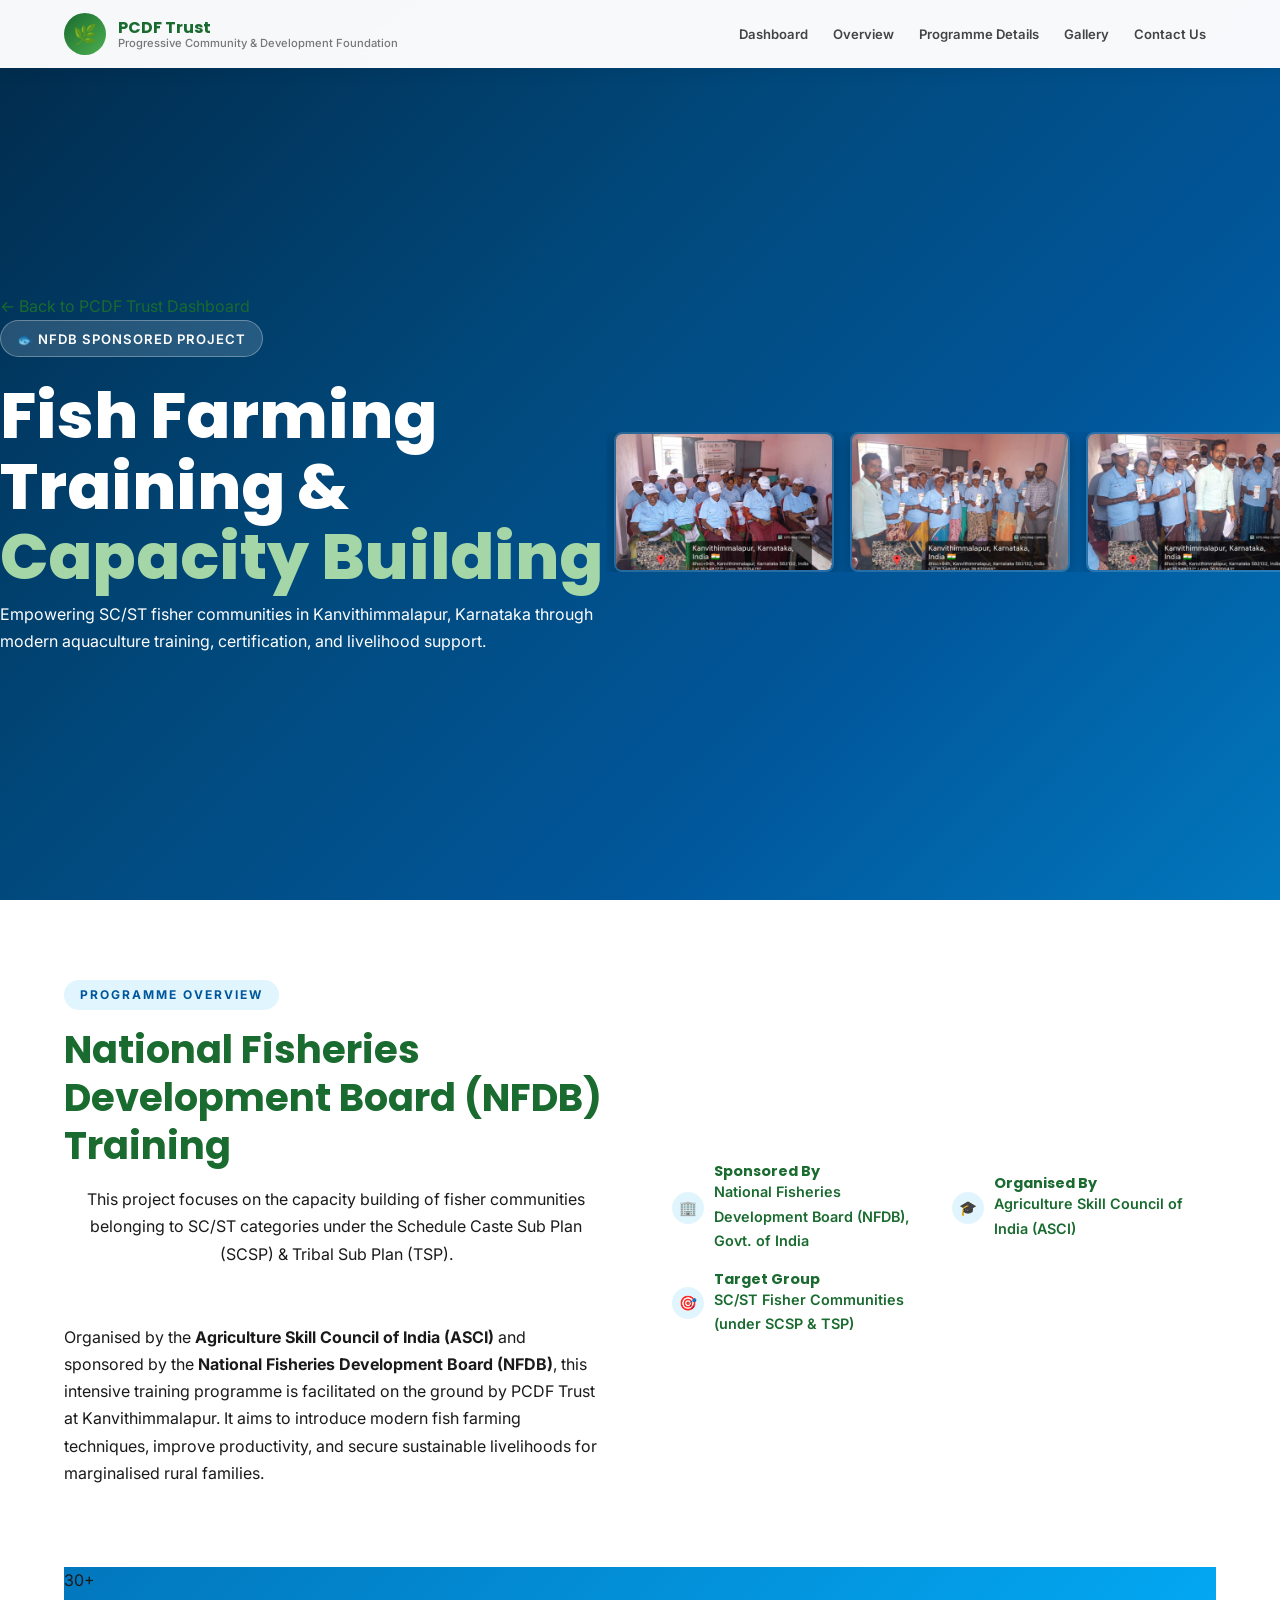
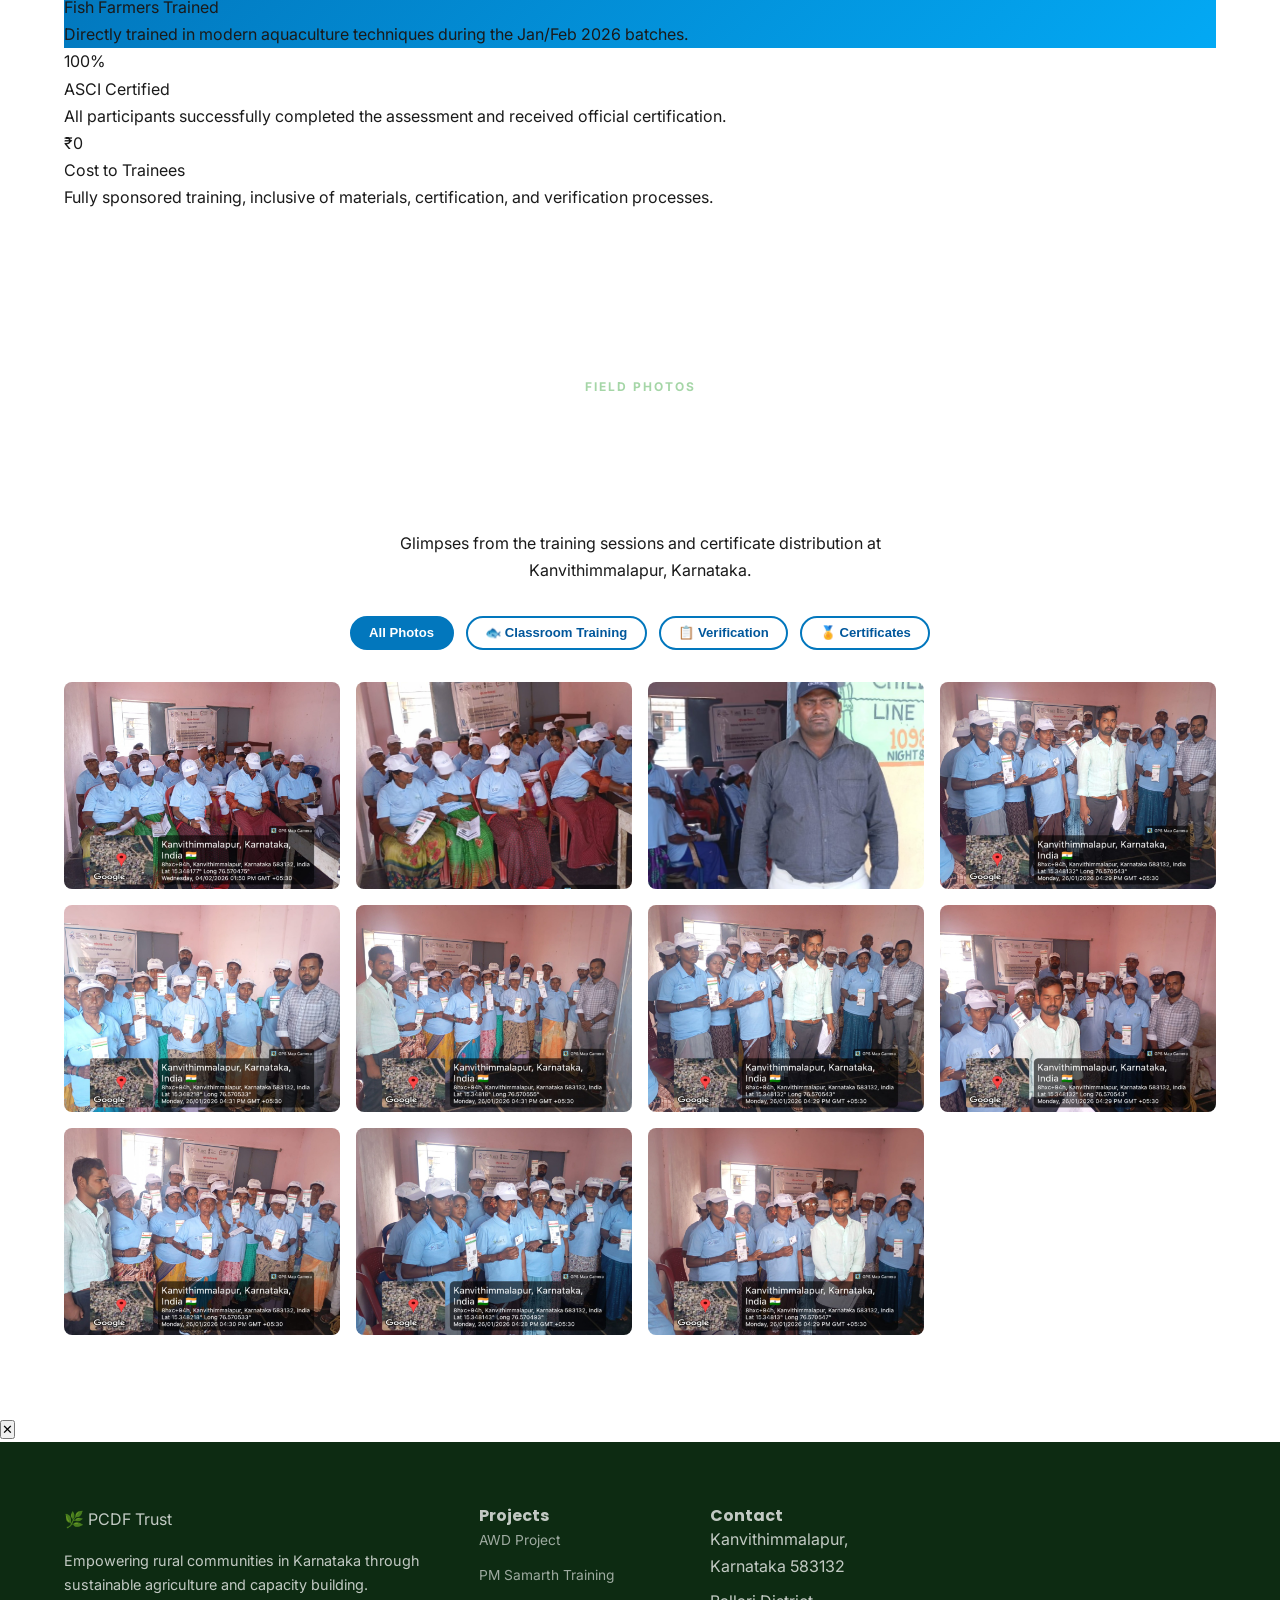
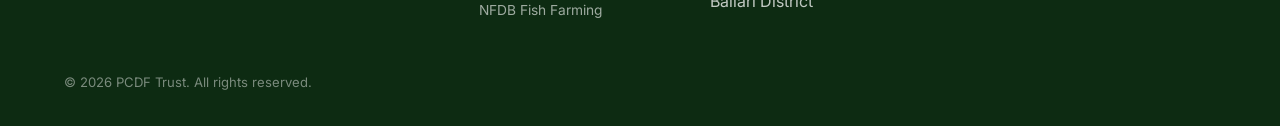
==== fish-project.html @ 887bf033 "Initial PCDF project upload" ====
﻿<!DOCTYPE html>
<html lang="en">
<head>
  <meta charset="UTF-8" />
  <meta name="viewport" content="width=device-width, initial-scale=1.0"/>
  <title>NFDB Fish Farming Training | PCDF Trust Projects</title>
  <meta name="description" content="Capacity Building Training Program for Fisher Communities under NFDB, organized by ASCI and facilitated by PCDF Trust in Kanvithimmalapur, Karnataka." />
  
  <link rel="preconnect" href="https://fonts.googleapis.com" />
  <link rel="preconnect" href="https://fonts.gstatic.com" crossorigin />
  <link href="https://fonts.googleapis.com/css2?family=Poppins:wght@600;700;800&family=Inter:wght@400;500;600&display=swap" rel="stylesheet" />
  
  <link rel="stylesheet" href="css/style.css" />
  
  <style>
    /* ── PROJECT SPECIFIC THEME (BLUE) ── */
    :root {
      --primary-color: #0277bd;
      --primary-light: #e1f5fe;
      --primary-dark: #01579b;
      --secondary-color: #03a9f4;
    }
    
    #hero {
      background: linear-gradient(135deg, #012a4a 0%, #01497c 40%, #01579b 70%, #0277bd 100%);
    }
    
    .section-tag, .obj-icon, .highlight-icon, .step-num {
      background: var(--primary-light);
      color: var(--primary-dark);
    }
    
    .btn-primary {
      background: var(--primary-color);
    }
    .btn-primary:hover {
      background: var(--primary-dark);
    }
    .btn-outline {
      border-color: var(--primary-color);
      color: var(--primary-color);
    }
    .btn-outline:hover {
      background: var(--primary-light);
    }
    
    .impact-card.highlight {
      background: linear-gradient(135deg, var(--primary-color), var(--secondary-color));
    }
    
    /* Gallery Filter */
    .gallery-filter-btn {
      padding:0.45rem 1.1rem; border:2px solid var(--primary-color); background:#fff;
      color:var(--primary-dark); border-radius:50px; font-size:0.82rem; font-weight:600;
      cursor:pointer; transition:all 0.25s;
    }
    .gallery-filter-btn.active, .gallery-filter-btn:hover {
      background:var(--primary-color); color:#fff;
    }
    .gallery-item.hidden { display:none; }
  </style>
</head>
<body>

<!-- NAVBAR -->
<nav id="navbar">
  <div class="container navbar-inner">
    <a href="index.html" class="navbar-brand">
      <div class="brand-logo">🌿</div>
      <div class="brand-text">
        <span class="brand-name">PCDF Trust</span>
        <span class="brand-sub">Progressive Community &amp; Development Foundation</span>
      </div>
    </a>
    <ul class="nav-links">
      <li><a href="index.html">Dashboard</a></li>
      <li><a href="#overview">Overview</a></li>
      <li><a href="#objectives">Programme Details</a></li>
      <li><a href="#gallery">Gallery</a></li>
      <li><a href="#contact" class="nav-btn">Contact Us</a></li>
    </ul>
    <div class="hamburger" id="hamburger"><span></span><span></span><span></span></div>
  </div>
</nav>

<div class="mobile-nav" id="mobile-nav">
  <ul>
    <li><a href="index.html">Dashboard</a></li>
    <li><a href="#overview">Overview</a></li>
    <li><a href="#objectives">Programme Details</a></li>
    <li><a href="#gallery">Gallery</a></li>
    <li><a href="#contact">Contact Us</a></li>
  </ul>
</div>

<!-- HERO -->
<section id="hero">
  <div class="container">
    <a href="index.html" class="back-link">← Back to PCDF Trust Dashboard</a>
    <div class="hero-content">
      <div class="hero-badge">🐟 NFDB SPONSORED PROJECT</div>
      <h1 class="hero-title">Fish Farming Training &amp;<br/><span>Capacity Building</span></h1>
      <p class="hero-sub">
        Empowering SC/ST fisher communities in Kanvithimmalapur, Karnataka through modern aquaculture training, certification, and livelihood support.
      </p>
    </div>
  </div>

  <div class="scrolling-gallery">
    <div class="scrolling-gallery-track">
      <img src="assets/fish-gallery/fish_training_01.jpg" alt="Training Session">
      <img src="assets/fish-gallery/fish_certificate_01.jpg" alt="Certificate Distribution">
      <img src="assets/fish-gallery/fish_aadhar_01.jpg" alt="Aadhar Verification">
      <img src="assets/fish-gallery/fish_training_02.jpg" alt="Classroom Training">
      <img src="assets/fish-gallery/fish_certificate_03.jpg" alt="Certificate Ceremony">
      <img src="assets/fish-gallery/fish_coordinator.jpg" alt="Project Coordinator">
      <!-- Duplicate for infinite loop -->
      <img src="assets/fish-gallery/fish_training_01.jpg" alt="Training Session">
      <img src="assets/fish-gallery/fish_certificate_01.jpg" alt="Certificate Distribution">
      <img src="assets/fish-gallery/fish_aadhar_01.jpg" alt="Aadhar Verification">
      <img src="assets/fish-gallery/fish_training_02.jpg" alt="Classroom Training">
      <img src="assets/fish-gallery/fish_certificate_03.jpg" alt="Certificate Ceremony">
      <img src="assets/fish-gallery/fish_coordinator.jpg" alt="Project Coordinator">
    </div>
  </div>
</section>

<!-- OVERVIEW -->
<section id="overview">
  <div class="container">
    <div class="overview-grid">
      <div>
        <span class="section-tag">Programme Overview</span>
        <h2 class="section-heading">National Fisheries Development Board (NFDB) Training</h2>
        <p class="section-intro">
          This project focuses on the capacity building of fisher communities belonging to SC/ST categories under the Schedule Caste Sub Plan (SCSP) &amp; Tribal Sub Plan (TSP). 
        </p>
        <p>
          Organised by the <strong>Agriculture Skill Council of India (ASCI)</strong> and sponsored by the <strong>National Fisheries Development Board (NFDB)</strong>, this intensive training programme is facilitated on the ground by PCDF Trust at Kanvithimmalapur. It aims to introduce modern fish farming techniques, improve productivity, and secure sustainable livelihoods for marginalised rural families.
        </p>
      </div>
      <div class="overview-highlights">
        <div class="highlight-item">
          <div class="highlight-icon">🏢</div>
          <div>
            <h4>Sponsored By</h4>
            <p>National Fisheries Development Board (NFDB), Govt. of India</p>
          </div>
        </div>
        <div class="highlight-item">
          <div class="highlight-icon">🎓</div>
          <div>
            <h4>Organised By</h4>
            <p>Agriculture Skill Council of India (ASCI)</p>
          </div>
        </div>
        <div class="highlight-item">
          <div class="highlight-icon">🎯</div>
          <div>
            <h4>Target Group</h4>
            <p>SC/ST Fisher Communities (under SCSP &amp; TSP)</p>
          </div>
        </div>
      </div>
    </div>
  </div>
</section>

<!-- IMPACT STATS -->
<section style="padding:0 0 5rem;">
  <div class="container">
    <div class="impact-grid">
      <div class="impact-card highlight">
        <div class="impact-card-num">30+</div>
        <div class="impact-card-label">Fish Farmers Trained</div>
        <p>Directly trained in modern aquaculture techniques during the Jan/Feb 2026 batches.</p>
      </div>
      <div class="impact-card">
        <div class="impact-card-num">100%</div>
        <div class="impact-card-label">ASCI Certified</div>
        <p>All participants successfully completed the assessment and received official certification.</p>
      </div>
      <div class="impact-card">
        <div class="impact-card-num">₹0</div>
        <div class="impact-card-label">Cost to Trainees</div>
        <p>Fully sponsored training, inclusive of materials, certification, and verification processes.</p>
      </div>
    </div>
  </div>
</section>

<!-- GALLERY -->
<section id="gallery" style="background:var(--gray-light); padding:5rem 0;">
  <div class="container">
    <div class="section-intro" style="text-align:center; max-width:600px; margin:0 auto 2rem;">
      <span class="section-tag">Field Photos</span>
      <h2 class="section-heading">Training &amp; Certification Gallery</h2>
      <p>Glimpses from the training sessions and certificate distribution at Kanvithimmalapur, Karnataka.</p>
    </div>

    <!-- Filter Tabs -->
    <div style="display:flex;gap:0.75rem;flex-wrap:wrap;justify-content:center;margin-bottom:2rem;">
      <button class="gallery-filter-btn active" onclick="filterGallery('all',this)">All Photos</button>
      <button class="gallery-filter-btn" onclick="filterGallery('training',this)">🐟 Classroom Training</button>
      <button class="gallery-filter-btn" onclick="filterGallery('verification',this)">📋 Verification</button>
      <button class="gallery-filter-btn" onclick="filterGallery('certificate',this)">🏅 Certificates</button>
    </div>

    <div class="gallery-grid" id="main-gallery">
      <!-- Training -->
      <div class="gallery-item" data-cat="training" onclick="openLightbox('assets/fish-gallery/fish_training_01.jpg','Classroom training session — Kanvithimmalapur, Feb 2026')">
        <img src="assets/fish-gallery/fish_training_01.jpg" alt="Training batch session" loading="lazy" />
        <div class="gallery-caption">Capacity Building Session — Feb 2026</div>
      </div>
      <div class="gallery-item" data-cat="training" onclick="openLightbox('assets/fish-gallery/fish_training_02.jpg','Batch training session — Kanvithimmalapur, Feb 2026')">
        <img src="assets/fish-gallery/fish_training_02.jpg" alt="Training batch session" loading="lazy" />
        <div class="gallery-caption">Classroom Training — Feb 2026</div>
      </div>
      <div class="gallery-item" data-cat="training" onclick="openLightbox('assets/fish-gallery/fish_coordinator.jpg','Project Coordinator at Kanvithimmalapur centre')">
        <img src="assets/fish-gallery/fish_coordinator.jpg" alt="Project Coordinator" loading="lazy" />
        <div class="gallery-caption">Project Coordination on Ground</div>
      </div>

      <!-- Verification -->
      <div class="gallery-item" data-cat="verification" onclick="openLightbox('assets/fish-gallery/fish_aadhar_01.jpg','Aadhar and Document Verification — Jan 2026')">
        <img src="assets/fish-gallery/fish_aadhar_01.jpg" alt="Aadhar Verification" loading="lazy" />
        <div class="gallery-caption">Document Verification — Jan 2026</div>
      </div>
      <div class="gallery-item" data-cat="verification" onclick="openLightbox('assets/fish-gallery/fish_aadhar_02.jpg','Trainee Documentation Process — Jan 2026')">
        <img src="assets/fish-gallery/fish_aadhar_02.jpg" alt="Documentation Process" loading="lazy" />
        <div class="gallery-caption">Trainee Documentation &amp; ID Verification</div>
      </div>

      <!-- Certificates -->
      <div class="gallery-item" data-cat="certificate" onclick="openLightbox('assets/fish-gallery/fish_certificate_01.jpg','ASCI Certificate Distribution — Jan 2026')">
        <img src="assets/fish-gallery/fish_certificate_01.jpg" alt="Certificate Distribution" loading="lazy" />
        <div class="gallery-caption">Certificate Distribution — Jan 2026</div>
      </div>
      <div class="gallery-item" data-cat="certificate" onclick="openLightbox('assets/fish-gallery/fish_certificate_02.jpg','ASCI Certificate Distribution — Jan 2026')">
        <img src="assets/fish-gallery/fish_certificate_02.jpg" alt="Certificate Distribution" loading="lazy" />
        <div class="gallery-caption">Proud Certified Trainees</div>
      </div>
      <div class="gallery-item" data-cat="certificate" onclick="openLightbox('assets/fish-gallery/fish_certificate_03.jpg','ASCI Certificate Distribution — Jan 2026')">
        <img src="assets/fish-gallery/fish_certificate_03.jpg" alt="Certificate Distribution" loading="lazy" />
        <div class="gallery-caption">Group Certificate Photo</div>
      </div>
      <div class="gallery-item" data-cat="certificate" onclick="openLightbox('assets/fish-gallery/fish_certificate_04.jpg','ASCI Certificate Distribution — Jan 2026')">
        <img src="assets/fish-gallery/fish_certificate_04.jpg" alt="Certificate Distribution" loading="lazy" />
        <div class="gallery-caption">ASCI Certified Batch</div>
      </div>
      <div class="gallery-item" data-cat="certificate" onclick="openLightbox('assets/fish-gallery/fish_certificate_05.jpg','ASCI Certificate Distribution — Jan 2026')">
        <img src="assets/fish-gallery/fish_certificate_05.jpg" alt="Certificate Distribution" loading="lazy" />
        <div class="gallery-caption">Successful Completion — Jan 2026</div>
      </div>
      <div class="gallery-item" data-cat="certificate" onclick="openLightbox('assets/fish-gallery/fish_certificate_06.jpg','ASCI Certificate Distribution — Jan 2026')">
        <img src="assets/fish-gallery/fish_certificate_06.jpg" alt="Certificate Distribution" loading="lazy" />
        <div class="gallery-caption">Women Fish Farmers Certified</div>
      </div>
    </div>
  </div>
</section>

<!-- LIGHTBOX -->
<div id="lightbox" role="dialog" aria-modal="true" aria-label="Image lightbox">
  <button id="lightbox-close" onclick="closeLightbox()" aria-label="Close lightbox">&#x2715;</button>
  <img id="lightbox-img" src="" alt="" />
  <p id="lightbox-caption"></p>
</div>

<!-- FOOTER -->
<footer>
  <div class="container">
    <div class="footer-grid">
      <div>
        <div class="footer-brand">🌿 PCDF Trust</div>
        <p style="color:var(--gray-text); font-size:0.9rem; margin-top:1rem;">
          Empowering rural communities in Karnataka through sustainable agriculture and capacity building.
        </p>
      </div>
      <div>
        <h4>Projects</h4>
        <ul class="footer-links">
          <li><a href="awd-project.html">AWD Project</a></li>
          <li><a href="samarth-project.html">PM Samarth Training</a></li>
          <li><a href="fish-project.html">NFDB Fish Farming</a></li>
        </ul>
      </div>
      <div>
        <h4>Contact</h4>
        <ul class="footer-links">
          <li>Kanvithimmalapur, Karnataka 583132</li>
          <li>Ballari District</li>
        </ul>
      </div>
    </div>
    <div class="footer-bottom">
      <p>&copy; 2026 PCDF Trust. All rights reserved.</p>
    </div>
  </div>
</footer>

<button id="back-to-top" title="Back to top">↑</button>

<script src="js/main.js"></script>
<script>
  /* Lightbox Logic */
  const lightbox = document.getElementById('lightbox');
  const lightboxImg = document.getElementById('lightbox-img');
  const lightboxCaption = document.getElementById('lightbox-caption');

  function openLightbox(src, caption) {
    lightboxImg.src = src;
    lightboxCaption.textContent = caption;
    lightbox.classList.add('open');
    document.body.style.overflow = 'hidden';
  }

  function closeLightbox() {
    lightbox.classList.remove('open');
    setTimeout(() => {
      lightboxImg.src = '';
      lightboxCaption.textContent = '';
    }, 300);
    document.body.style.overflow = '';
  }

  lightbox.addEventListener('click', (e) => {
    if (e.target === lightbox) {
      closeLightbox();
    }
  });

  document.addEventListener('keydown', (e) => {
    if (e.key === 'Escape' && lightbox.classList.contains('open')) {
      closeLightbox();
    }
  });

  /* Gallery Filter */
  function filterGallery(cat, btn) {
    document.querySelectorAll('.gallery-filter-btn').forEach(b => b.classList.remove('active'));
    btn.classList.add('active');
    document.querySelectorAll('#main-gallery .gallery-item').forEach(item => {
      if (cat === 'all' || item.dataset.cat === cat) {
        item.classList.remove('hidden');
      } else {
        item.classList.add('hidden');
      }
    });
  }
</script>
</body>
</html>
---- css/style.css ----
﻿/* ===================================
   AWD PROJECT — PCDF Trust
   Stylesheet
   =================================== */

/* ---------- VARIABLES ---------- */
:root {
  --green-dark:   #1a6b2f;
  --green-mid:    #2e7d32;
  --green-light:  #4caf50;
  --green-pale:   #e8f5e9;
  --blue-dark:    #01579b;
  --blue-mid:     #0288d1;
  --blue-light:   #e1f5fe;
  --amber:        #f9a825;
  --amber-pale:   #fff8e1;
  --brown:        #5d4037;
  --white:        #ffffff;
  --off-white:    #f9fafb;
  --text-dark:    #1a1a1a;
  --text-mid:     #444444;
  --text-light:   #777777;
  --card-shadow:  0 4px 20px rgba(0,0,0,0.08);
  --card-hover:   0 8px 32px rgba(0,0,0,0.14);
  --radius:       12px;
  --radius-sm:    8px;
  --transition:   all 0.3s ease;
}

/* ---------- RESET & BASE ---------- */
*, *::before, *::after { box-sizing: border-box; margin: 0; padding: 0; }

html {
  scroll-behavior: smooth;
  font-size: 16px;
}

body {
  font-family: 'Inter', 'Segoe UI', sans-serif;
  color: var(--text-dark);
  background: var(--white);
  line-height: 1.7;
  overflow-x: hidden;
}

h1, h2, h3, h4, h5 {
  font-family: 'Poppins', 'Segoe UI', sans-serif;
  line-height: 1.25;
}

img { max-width: 100%; display: block; }

a { color: var(--green-dark); text-decoration: none; transition: var(--transition); }
a:hover { color: var(--blue-mid); }

/* ---------- UTILITIES ---------- */
.container {
  width: 90%;
  max-width: 1200px;
  margin: 0 auto;
}

.section-tag {
  display: inline-block;
  background: var(--green-pale);
  color: var(--green-dark);
  font-size: 0.75rem;
  font-weight: 700;
  letter-spacing: 2px;
  text-transform: uppercase;
  padding: 0.3rem 1rem;
  border-radius: 50px;
  margin-bottom: 1rem;
}

.section-heading {
  font-size: clamp(1.6rem, 4vw, 2.4rem);
  color: var(--green-dark);
  margin-bottom: 1rem;
}

.section-subheading {
  color: var(--text-mid);
  font-size: 1.05rem;
  max-width: 700px;
}

.section-intro {
  text-align: center;
  margin-bottom: 3.5rem;
}

.section-intro .section-subheading {
  margin: 0 auto;
}

section {
  padding: 5rem 0;
}

.btn {
  display: inline-flex;
  align-items: center;
  gap: 0.5rem;
  padding: 0.85rem 2rem;
  border-radius: 50px;
  font-weight: 600;
  font-size: 0.95rem;
  cursor: pointer;
  border: none;
  transition: var(--transition);
}

.btn-primary {
  background: var(--green-dark);
  color: var(--white);
  box-shadow: 0 4px 15px rgba(26,107,47,0.35);
}
.btn-primary:hover {
  background: var(--green-light);
  color: var(--white);
  transform: translateY(-2px);
  box-shadow: 0 8px 25px rgba(76,175,80,0.4);
}

.btn-outline {
  background: transparent;
  color: var(--white);
  border: 2px solid rgba(255,255,255,0.7);
}
.btn-outline:hover {
  background: rgba(255,255,255,0.15);
  border-color: var(--white);
  color: var(--white);
}

.btn-blue {
  background: var(--blue-mid);
  color: var(--white);
  box-shadow: 0 4px 15px rgba(2,136,209,0.35);
}
.btn-blue:hover {
  background: var(--blue-dark);
  color: var(--white);
  transform: translateY(-2px);
}

/* ---------- NAVBAR ---------- */
#navbar {
  position: fixed;
  top: 0;
  left: 0;
  width: 100%;
  z-index: 1000;
  background: rgba(255,255,255,0.97);
  backdrop-filter: blur(10px);
  box-shadow: 0 2px 16px rgba(0,0,0,0.08);
  transition: var(--transition);
}

.navbar-inner {
  display: flex;
  align-items: center;
  justify-content: space-between;
  height: 68px;
}

.navbar-brand {
  display: flex;
  align-items: center;
  gap: 0.75rem;
}

.brand-logo {
  width: 42px;
  height: 42px;
  background: linear-gradient(135deg, var(--green-dark), var(--green-light));
  border-radius: 50%;
  display: flex;
  align-items: center;
  justify-content: center;
  font-size: 1.2rem;
}

.brand-text {
  display: flex;
  flex-direction: column;
  line-height: 1.1;
}

.brand-name {
  font-family: 'Poppins', sans-serif;
  font-weight: 700;
  font-size: 1rem;
  color: var(--green-dark);
}

.brand-sub {
  font-size: 0.7rem;
  color: var(--text-light);
  font-weight: 500;
}

.nav-links {
  display: flex;
  list-style: none;
  gap: 0.25rem;
}

.nav-links a {
  font-size: 0.82rem;
  font-weight: 600;
  color: var(--text-mid);
  padding: 0.4rem 0.65rem;
  border-radius: 6px;
}

.nav-links a:hover,
.nav-links a.active {
  color: var(--green-dark);
  background: var(--green-pale);
}

.hamburger {
  display: none;
  flex-direction: column;
  gap: 5px;
  cursor: pointer;
  padding: 0.5rem;
}
.hamburger span {
  display: block;
  width: 24px;
  height: 2px;
  background: var(--text-dark);
  border-radius: 2px;
  transition: var(--transition);
}

/* ---------- HERO ---------- */
#hero {
  min-height: 100vh;
  background:
    linear-gradient(160deg, rgba(10,60,20,0.82) 0%, rgba(1,87,155,0.6) 100%),
    url('https://images.unsplash.com/photo-1500382017468-9049fed747ef?w=1600&q=80') center/cover no-repeat;
  display: flex;
  align-items: center;
  padding: 8rem 0 5rem;
  position: relative;
  overflow: hidden;
}

.hero-overlay-pattern {
  position: absolute;
  inset: 0;
  background-image: radial-gradient(circle, rgba(255,255,255,0.04) 1px, transparent 1px);
  background-size: 40px 40px;
  pointer-events: none;
}

.hero-content {
  max-width: 760px;
  color: var(--white);
}

.hero-badge {
  display: inline-flex;
  align-items: center;
  gap: 0.5rem;
  background: rgba(255,255,255,0.15);
  border: 1px solid rgba(255,255,255,0.3);
  padding: 0.4rem 1rem;
  border-radius: 50px;
  font-size: 0.82rem;
  font-weight: 600;
  letter-spacing: 1px;
  margin-bottom: 1.5rem;
  backdrop-filter: blur(4px);
}

.hero-title {
  font-size: clamp(2.2rem, 6vw, 4rem);
  font-weight: 800;
  line-height: 1.1;
  margin-bottom: 0.5rem;
  color: var(--white);
}

.hero-title span {
  color: #a5d6a7;
}

.hero-tagline {
  font-size: clamp(1rem, 2.5vw, 1.3rem);
  font-weight: 400;
  color: rgba(255,255,255,0.88);
  margin-bottom: 1rem;
  font-style: italic;
}

.hero-desc {
  font-size: 1rem;
  color: rgba(255,255,255,0.78);
  margin-bottom: 2.5rem;
  max-width: 560px;
}

.hero-buttons {
  display: flex;
  flex-wrap: wrap;
  gap: 1rem;
}

.hero-stats {
  display: flex;
  flex-wrap: wrap;
  gap: 2rem;
  margin-top: 3.5rem;
  padding-top: 2.5rem;
  border-top: 1px solid rgba(255,255,255,0.2);
}

.hero-stat-item {
  text-align: center;
}

.hero-stat-num {
  font-family: 'Poppins', sans-serif;
  font-size: 2rem;
  font-weight: 800;
  color: #a5d6a7;
  display: block;
}

.hero-stat-label {
  font-size: 0.8rem;
  color: rgba(255,255,255,0.7);
  font-weight: 500;
}

/* Scroll indicator */
.scroll-indicator {
  position: absolute;
  bottom: 2rem;
  left: 50%;
  transform: translateX(-50%);
  display: flex;
  flex-direction: column;
  align-items: center;
  gap: 0.5rem;
  color: rgba(255,255,255,0.6);
  font-size: 0.75rem;
  animation: bounce 2s infinite;
}

.scroll-indicator svg { opacity: 0.7; }

@keyframes bounce {
  0%, 100% { transform: translateX(-50%) translateY(0); }
  50%       { transform: translateX(-50%) translateY(8px); }
}

/* ---------- SCROLLING GALLERY DEMO ---------- */
.scrolling-gallery {
  width: 100%;
  overflow: hidden;
  margin-top: 3.5rem;
  position: relative;
  z-index: 10;
}

.scrolling-gallery-track {
  display: flex;
  width: max-content;
  animation: scrollGallery 30s linear infinite;
}

.scrolling-gallery-track:hover {
  animation-play-state: paused;
}

.scrolling-gallery-track img {
  height: 140px;
  width: 220px;
  border-radius: 8px;
  margin: 0 0.5rem;
  object-fit: cover;
  border: 2px solid rgba(255,255,255,0.15);
  box-shadow: 0 4px 15px rgba(0,0,0,0.3);
  transition: transform 0.3s;
}

.scrolling-gallery-track img:hover {
  transform: scale(1.05);
}

@keyframes scrollGallery {
  0% { transform: translateX(0); }
  100% { transform: translateX(-50%); }
}

@media (max-width: 768px) {
  .scrolling-gallery-track img {
    height: 100px;
    width: 150px;
  }
}

/* ---------- OVERVIEW ---------- */
#overview {
  background: var(--white);
}

.overview-grid {
  display: grid;
  grid-template-columns: 1fr 1fr;
  gap: 4rem;
  align-items: center;
}

.overview-image {
  position: relative;
}

.overview-img-main {
  width: 100%;
  height: 420px;
  object-fit: cover;
  border-radius: var(--radius);
  box-shadow: var(--card-shadow);
}

.overview-img-badge {
  position: absolute;
  bottom: -1.5rem;
  right: -1.5rem;
  background: var(--amber);
  color: var(--text-dark);
  padding: 1rem 1.5rem;
  border-radius: var(--radius);
  font-weight: 700;
  font-size: 0.85rem;
  box-shadow: var(--card-shadow);
  line-height: 1.4;
  text-align: center;
}

.overview-img-badge span {
  display: block;
  font-size: 1.5rem;
  font-weight: 800;
}

.overview-text .section-tag { margin-bottom: 0.75rem; }

.overview-text p {
  color: var(--text-mid);
  margin-bottom: 1.2rem;
}

.overview-highlights {
  display: grid;
  grid-template-columns: 1fr 1fr;
  gap: 1rem;
  margin-top: 2rem;
}

.highlight-item {
  display: flex;
  align-items: center;
  gap: 0.6rem;
  font-size: 0.9rem;
  font-weight: 600;
  color: var(--green-dark);
}

.highlight-icon {
  width: 32px;
  height: 32px;
  background: var(--green-pale);
  border-radius: 50%;
  display: flex;
  align-items: center;
  justify-content: center;
  font-size: 0.9rem;
  flex-shrink: 0;
}

/* ---------- OBJECTIVES ---------- */
#objectives {
  background: var(--green-pale);
}

.objectives-grid {
  display: grid;
  grid-template-columns: repeat(auto-fill, minmax(300px, 1fr));
  gap: 1.5rem;
}

.obj-card {
  background: var(--white);
  border-radius: var(--radius);
  padding: 2rem;
  box-shadow: var(--card-shadow);
  transition: var(--transition);
  border-left: 4px solid var(--green-light);
  display: flex;
  gap: 1.25rem;
  align-items: flex-start;
}

.obj-card:hover {
  transform: translateY(-4px);
  box-shadow: var(--card-hover);
  border-left-color: var(--green-dark);
}

.obj-icon {
  width: 48px;
  height: 48px;
  border-radius: var(--radius-sm);
  background: var(--green-pale);
  display: flex;
  align-items: center;
  justify-content: center;
  font-size: 1.4rem;
  flex-shrink: 0;
}

.obj-body h3 {
  font-size: 1rem;
  color: var(--green-dark);
  margin-bottom: 0.4rem;
}

.obj-body p {
  font-size: 0.88rem;
  color: var(--text-light);
  line-height: 1.6;
}

/* ---------- HOW AWD WORKS ---------- */
#how-awd {
  background: var(--white);
}

.how-awd-intro {
  text-align: center;
  margin-bottom: 4rem;
}

.steps-container {
  position: relative;
  display: grid;
  grid-template-columns: repeat(auto-fill, minmax(220px, 1fr));
  gap: 2rem;
}

.step-card {
  text-align: center;
  padding: 2rem 1.5rem;
  border-radius: var(--radius);
  background: var(--off-white);
  border: 2px solid transparent;
  transition: var(--transition);
  position: relative;
}

.step-card:hover {
  border-color: var(--blue-mid);
  background: var(--blue-light);
  transform: translateY(-4px);
  box-shadow: var(--card-hover);
}

.step-number {
  position: absolute;
  top: -14px;
  left: 50%;
  transform: translateX(-50%);
  background: var(--blue-mid);
  color: var(--white);
  width: 28px;
  height: 28px;
  border-radius: 50%;
  font-size: 0.78rem;
  font-weight: 700;
  display: flex;
  align-items: center;
  justify-content: center;
}

.step-icon {
  font-size: 2.5rem;
  margin-bottom: 1rem;
}

.step-card h3 {
  font-size: 1rem;
  color: var(--blue-dark);
  margin-bottom: 0.6rem;
}

.step-card p {
  font-size: 0.86rem;
  color: var(--text-mid);
}

.awd-science {
  margin-top: 4rem;
  background: linear-gradient(135deg, var(--green-dark), var(--blue-dark));
  border-radius: var(--radius);
  padding: 3rem;
  color: var(--white);
  display: grid;
  grid-template-columns: 1fr 1fr;
  gap: 2rem;
  align-items: center;
}

.awd-science h3 {
  font-size: 1.6rem;
  margin-bottom: 1rem;
  color: #a5d6a7;
}

.awd-science p {
  color: rgba(255,255,255,0.85);
  margin-bottom: 1rem;
}

.science-stats {
  display: grid;
  grid-template-columns: 1fr 1fr;
  gap: 1.5rem;
}

.science-stat {
  background: rgba(255,255,255,0.1);
  border-radius: var(--radius-sm);
  padding: 1.25rem;
  text-align: center;
  border: 1px solid rgba(255,255,255,0.15);
}

.science-stat strong {
  display: block;
  font-size: 1.8rem;
  font-weight: 800;
  color: #80cbc4;
}

.science-stat span {
  font-size: 0.82rem;
  color: rgba(255,255,255,0.75);
}

/* ---------- FIELD ACTIVITIES ---------- */
#field-activities {
  background: var(--off-white);
}

.activities-grid {
  display: grid;
  grid-template-columns: repeat(auto-fill, minmax(250px, 1fr));
  gap: 1.5rem;
}

.activity-card {
  background: var(--white);
  border-radius: var(--radius);
  overflow: hidden;
  box-shadow: var(--card-shadow);
  transition: var(--transition);
}

.activity-card:hover {
  transform: translateY(-5px);
  box-shadow: var(--card-hover);
}

.activity-img {
  height: 180px;
  object-fit: cover;
  width: 100%;
}

.activity-img-placeholder {
  height: 180px;
  display: flex;
  align-items: center;
  justify-content: center;
  font-size: 3rem;
  color: var(--white);
}

.activity-body {
  padding: 1.5rem;
}

.activity-body h3 {
  font-size: 1.05rem;
  color: var(--green-dark);
  margin-bottom: 0.5rem;
}

.activity-body p {
  font-size: 0.88rem;
  color: var(--text-mid);
  line-height: 1.6;
}

.activity-tag {
  display: inline-block;
  margin-top: 0.75rem;
  background: var(--green-pale);
  color: var(--green-dark);
  font-size: 0.72rem;
  font-weight: 700;
  padding: 0.2rem 0.6rem;
  border-radius: 50px;
}

/* ---------- FARMERS ---------- */
#farmers {
  background: var(--white);
}

.farmers-grid {
  display: grid;
  grid-template-columns: repeat(auto-fill, minmax(280px, 1fr));
  gap: 1.5rem;
}

.farmer-card {
  background: var(--white);
  border-radius: var(--radius);
  box-shadow: var(--card-shadow);
  overflow: hidden;
  transition: var(--transition);
  border: 1px solid #e8f5e9;
}

.farmer-card:hover {
  transform: translateY(-4px);
  box-shadow: var(--card-hover);
  border-color: var(--green-light);
}

.farmer-card-header {
  background: linear-gradient(135deg, var(--green-dark), var(--green-light));
  padding: 2rem;
  text-align: center;
  color: var(--white);
}

.farmer-avatar {
  width: 80px;
  height: 80px;
  border-radius: 50%;
  margin: 0 auto 1rem;
  border: 3px solid rgba(255,255,255,0.5);
  background: rgba(255,255,255,0.15);
  display: flex;
  align-items: center;
  justify-content: center;
  font-size: 2rem;
  overflow: hidden;
}

.farmer-avatar img {
  width: 100%;
  height: 100%;
  object-fit: cover;
}

.farmer-name {
  font-size: 1.05rem;
  font-weight: 700;
  margin-bottom: 0.2rem;
}

.farmer-village {
  font-size: 0.82rem;
  opacity: 0.85;
  display: flex;
  align-items: center;
  justify-content: center;
  gap: 0.25rem;
}

.farmer-card-body {
  padding: 1.5rem;
}

.farmer-info {
  display: grid;
  grid-template-columns: 1fr 1fr;
  gap: 0.75rem;
  margin-bottom: 1rem;
}

.farmer-info-item {
  text-align: center;
}

.farmer-info-item strong {
  display: block;
  font-size: 1.1rem;
  color: var(--green-dark);
}

.farmer-info-item span {
  font-size: 0.75rem;
  color: var(--text-light);
}

.farmer-quote {
  font-size: 0.88rem;
  font-style: italic;
  color: var(--text-mid);
  border-left: 3px solid var(--green-light);
  padding-left: 0.75rem;
  line-height: 1.6;
}

/* ---------- LOCATIONS ---------- */
#locations {
  background: var(--green-pale);
}

.locations-layout {
  display: grid;
  grid-template-columns: 1fr 1.2fr;
  gap: 3rem;
  align-items: start;
}

.location-list {
  display: flex;
  flex-direction: column;
  gap: 0.75rem;
}

.location-item {
  background: var(--white);
  border-radius: var(--radius-sm);
  padding: 1rem 1.25rem;
  display: flex;
  align-items: center;
  gap: 1rem;
  box-shadow: 0 2px 8px rgba(0,0,0,0.05);
  cursor: pointer;
  transition: var(--transition);
  border-left: 3px solid var(--green-light);
}

.location-item:hover,
.location-item.active {
  border-left-color: var(--green-dark);
  background: var(--green-pale);
}

.loc-pin {
  font-size: 1.4rem;
}

.loc-details h4 {
  font-size: 0.95rem;
  color: var(--green-dark);
  margin-bottom: 0.15rem;
}

.loc-details p {
  font-size: 0.8rem;
  color: var(--text-light);
}

.loc-count {
  margin-left: auto;
  background: var(--green-dark);
  color: var(--white);
  font-size: 0.75rem;
  font-weight: 700;
  padding: 0.2rem 0.6rem;
  border-radius: 50px;
}

.map-placeholder {
  background: var(--white);
  border-radius: var(--radius);
  overflow: hidden;
  box-shadow: var(--card-shadow);
  position: relative;
  height: 500px;
}

.map-embed {
  width: 100%;
  height: 100%;
  border: none;
}

.map-overlay-text {
  position: absolute;
  bottom: 1rem;
  left: 1rem;
  background: var(--white);
  padding: 0.75rem 1rem;
  border-radius: var(--radius-sm);
  font-size: 0.82rem;
  font-weight: 600;
  color: var(--green-dark);
  box-shadow: var(--card-shadow);
}

/* ---------- GALLERY ---------- */
#gallery {
  background: var(--text-dark);
  padding-top: 5rem;
  padding-bottom: 5rem;
}

#gallery .section-tag {
  background: rgba(255,255,255,0.1);
  color: #a5d6a7;
}

#gallery .section-heading {
  color: var(--white);
}

#gallery .section-subheading {
  color: rgba(255,255,255,0.7);
}

.gallery-filter {
  display: flex;
  flex-wrap: wrap;
  gap: 0.5rem;
  margin-bottom: 2rem;
  justify-content: center;
}

.filter-btn {
  background: rgba(255,255,255,0.08);
  border: 1px solid rgba(255,255,255,0.15);
  color: rgba(255,255,255,0.7);
  padding: 0.4rem 1.1rem;
  border-radius: 50px;
  font-size: 0.82rem;
  font-weight: 600;
  cursor: pointer;
  transition: var(--transition);
}

.filter-btn:hover,
.filter-btn.active {
  background: var(--green-light);
  border-color: var(--green-light);
  color: var(--white);
}

.gallery-grid {
  display: grid;
  grid-template-columns: repeat(auto-fill, minmax(260px, 1fr));
  gap: 1rem;
}

.gallery-item {
  position: relative;
  border-radius: var(--radius-sm);
  overflow: hidden;
  cursor: pointer;
  aspect-ratio: 4/3;
  background: rgba(255,255,255,0.05);
}

.gallery-item img {
  width: 100%;
  height: 100%;
  object-fit: cover;
  transition: transform 0.4s ease;
}

.gallery-placeholder {
  width: 100%;
  height: 100%;
  display: flex;
  flex-direction: column;
  align-items: center;
  justify-content: center;
  font-size: 2.5rem;
  gap: 0.5rem;
  color: rgba(255,255,255,0.4);
}

.gallery-placeholder p {
  font-size: 0.8rem;
  color: rgba(255,255,255,0.4);
}

.gallery-item:hover img {
  transform: scale(1.07);
}

.gallery-overlay {
  position: absolute;
  inset: 0;
  background: linear-gradient(to top, rgba(0,0,0,0.75) 0%, transparent 60%);
  opacity: 0;
  transition: var(--transition);
  display: flex;
  align-items: flex-end;
  padding: 1rem;
}

.gallery-item:hover .gallery-overlay { opacity: 1; }

.gallery-caption {
  color: var(--white);
}

.gallery-caption h4 {
  font-size: 0.9rem;
  margin-bottom: 0.2rem;
}

.gallery-caption p {
  font-size: 0.75rem;
  opacity: 0.8;
}

.gallery-upload-note {
  text-align: center;
  margin-top: 2rem;
  padding: 1.5rem;
  border: 2px dashed rgba(255,255,255,0.2);
  border-radius: var(--radius);
  color: rgba(255,255,255,0.5);
  font-size: 0.9rem;
}

/* Lightbox */
.lightbox {
  display: none;
  position: fixed;
  inset: 0;
  background: rgba(0,0,0,0.95);
  z-index: 2000;
  align-items: center;
  justify-content: center;
  padding: 2rem;
}

.lightbox.open { display: flex; }

.lightbox-img {
  max-width: 90vw;
  max-height: 80vh;
  object-fit: contain;
  border-radius: var(--radius-sm);
}

.lightbox-close {
  position: absolute;
  top: 1.5rem;
  right: 1.5rem;
  background: rgba(255,255,255,0.15);
  border: none;
  color: var(--white);
  font-size: 1.5rem;
  width: 44px;
  height: 44px;
  border-radius: 50%;
  cursor: pointer;
  display: flex;
  align-items: center;
  justify-content: center;
  transition: var(--transition);
}

.lightbox-close:hover { background: rgba(255,255,255,0.25); }

.lightbox-caption {
  position: absolute;
  bottom: 2rem;
  left: 50%;
  transform: translateX(-50%);
  color: var(--white);
  text-align: center;
  font-size: 0.9rem;
  opacity: 0.85;
}

/* ---------- FIELD DATA ---------- */
#field-data {
  background: var(--white);
}

.data-tabs {
  display: flex;
  gap: 0.5rem;
  margin-bottom: 2rem;
  flex-wrap: wrap;
}

.data-tab-btn {
  padding: 0.6rem 1.3rem;
  border-radius: var(--radius-sm);
  border: 2px solid var(--green-pale);
  background: var(--green-pale);
  color: var(--text-mid);
  font-size: 0.88rem;
  font-weight: 600;
  cursor: pointer;
  transition: var(--transition);
}

.data-tab-btn.active,
.data-tab-btn:hover {
  background: var(--green-dark);
  border-color: var(--green-dark);
  color: var(--white);
}

.data-tab-content { display: none; }
.data-tab-content.active { display: block; }

.data-table-wrapper {
  overflow-x: auto;
  border-radius: var(--radius);
  box-shadow: var(--card-shadow);
}

.data-table {
  width: 100%;
  border-collapse: collapse;
  font-size: 0.88rem;
}

.data-table thead {
  background: var(--green-dark);
  color: var(--white);
}

.data-table th,
.data-table td {
  padding: 0.9rem 1.1rem;
  text-align: left;
  border-bottom: 1px solid #eee;
}

.data-table tbody tr:hover {
  background: var(--green-pale);
}

.data-table tbody tr:last-child td {
  border-bottom: none;
}

.badge-status {
  display: inline-block;
  padding: 0.2rem 0.6rem;
  border-radius: 50px;
  font-size: 0.72rem;
  font-weight: 700;
}

.badge-ok    { background: #c8e6c9; color: #2e7d32; }
.badge-warn  { background: #fff9c4; color: #f57f17; }
.badge-dry   { background: #fce4ec; color: #c62828; }
.badge-wet   { background: #e1f5fe; color: #0277bd; }

/* ---------- IMPACT ---------- */
#impact {
  background: linear-gradient(160deg, var(--green-dark) 0%, #004d40 100%);
  color: var(--white);
}

#impact .section-tag {
  background: rgba(255,255,255,0.12);
  color: #a5d6a7;
}

#impact .section-heading {
  color: var(--white);
}

#impact .section-subheading {
  color: rgba(255,255,255,0.75);
}

.impact-counters {
  display: grid;
  grid-template-columns: repeat(auto-fill, minmax(200px, 1fr));
  gap: 1.5rem;
  margin-bottom: 4rem;
}

.counter-card {
  background: rgba(255,255,255,0.1);
  border: 1px solid rgba(255,255,255,0.15);
  border-radius: var(--radius);
  padding: 2rem;
  text-align: center;
  backdrop-filter: blur(4px);
  transition: var(--transition);
}

.counter-card:hover {
  background: rgba(255,255,255,0.15);
  transform: translateY(-4px);
}

.counter-icon {
  font-size: 2.5rem;
  margin-bottom: 0.75rem;
  display: block;
}

.counter-num {
  font-family: 'Poppins', sans-serif;
  font-size: 2.5rem;
  font-weight: 800;
  color: #a5d6a7;
  display: block;
  line-height: 1;
}

.counter-suffix {
  font-size: 1.2rem;
}

.counter-label {
  font-size: 0.85rem;
  color: rgba(255,255,255,0.75);
  margin-top: 0.4rem;
  display: block;
}

.impact-pillars {
  display: grid;
  grid-template-columns: repeat(auto-fill, minmax(280px, 1fr));
  gap: 1.5rem;
}

.pillar-card {
  background: rgba(255,255,255,0.08);
  border-radius: var(--radius);
  padding: 2rem;
  border: 1px solid rgba(255,255,255,0.1);
}

.pillar-icon { font-size: 2rem; margin-bottom: 1rem; display: block; }

.pillar-card h3 {
  font-size: 1.1rem;
  margin-bottom: 0.6rem;
  color: #80cbc4;
}

.pillar-card p {
  font-size: 0.88rem;
  color: rgba(255,255,255,0.75);
}

/* ---------- REPORTS ---------- */
#reports {
  background: var(--off-white);
}

.reports-grid {
  display: grid;
  grid-template-columns: repeat(auto-fill, minmax(300px, 1fr));
  gap: 1.5rem;
}

.report-card {
  background: var(--white);
  border-radius: var(--radius);
  padding: 2rem;
  box-shadow: var(--card-shadow);
  display: flex;
  gap: 1.25rem;
  align-items: flex-start;
  transition: var(--transition);
  border-top: 4px solid var(--blue-mid);
}

.report-card:hover {
  transform: translateY(-4px);
  box-shadow: var(--card-hover);
}

.report-icon {
  width: 52px;
  height: 52px;
  background: var(--blue-light);
  border-radius: var(--radius-sm);
  display: flex;
  align-items: center;
  justify-content: center;
  font-size: 1.5rem;
  flex-shrink: 0;
}

.report-body h3 {
  font-size: 1rem;
  color: var(--blue-dark);
  margin-bottom: 0.4rem;
}

.report-body p {
  font-size: 0.85rem;
  color: var(--text-light);
  margin-bottom: 0.75rem;
}

.report-meta {
  display: flex;
  gap: 1rem;
  font-size: 0.78rem;
  color: var(--text-light);
  margin-bottom: 1rem;
}

.report-meta span {
  display: flex;
  align-items: center;
  gap: 0.3rem;
}

/* ---------- CONTACT ---------- */
#contact {
  background: var(--white);
}

.contact-layout {
  display: grid;
  grid-template-columns: 1fr 1.4fr;
  gap: 4rem;
  align-items: start;
}

.contact-info h3 {
  font-size: 1.4rem;
  color: var(--green-dark);
  margin-bottom: 1rem;
}

.contact-info p {
  color: var(--text-mid);
  margin-bottom: 2rem;
}

.contact-details {
  display: flex;
  flex-direction: column;
  gap: 1rem;
}

.contact-item {
  display: flex;
  align-items: center;
  gap: 1rem;
  font-size: 0.92rem;
  color: var(--text-mid);
}

.contact-icon {
  width: 42px;
  height: 42px;
  background: var(--green-pale);
  border-radius: 50%;
  display: flex;
  align-items: center;
  justify-content: center;
  font-size: 1.1rem;
  flex-shrink: 0;
}

.contact-form {
  background: var(--off-white);
  border-radius: var(--radius);
  padding: 2.5rem;
  box-shadow: var(--card-shadow);
}

.contact-form h3 {
  font-size: 1.3rem;
  color: var(--green-dark);
  margin-bottom: 1.5rem;
}

.form-row {
  display: grid;
  grid-template-columns: 1fr 1fr;
  gap: 1rem;
}

.form-group {
  margin-bottom: 1.25rem;
}

.form-group label {
  display: block;
  font-size: 0.85rem;
  font-weight: 600;
  color: var(--text-mid);
  margin-bottom: 0.4rem;
}

.form-group input,
.form-group select,
.form-group textarea {
  width: 100%;
  padding: 0.75rem 1rem;
  border: 2px solid #e0e0e0;
  border-radius: var(--radius-sm);
  font-family: inherit;
  font-size: 0.9rem;
  color: var(--text-dark);
  background: var(--white);
  transition: var(--transition);
  outline: none;
}

.form-group input:focus,
.form-group select:focus,
.form-group textarea:focus {
  border-color: var(--green-light);
  box-shadow: 0 0 0 3px rgba(76,175,80,0.12);
}

.form-group textarea { resize: vertical; min-height: 120px; }

.form-success {
  display: none;
  background: var(--green-pale);
  border: 1px solid var(--green-light);
  border-radius: var(--radius-sm);
  padding: 1rem;
  color: var(--green-dark);
  font-weight: 600;
  margin-top: 1rem;
  text-align: center;
}

/* ---------- FOOTER ---------- */
footer {
  background: #0d2b12;
  color: rgba(255,255,255,0.75);
  padding: 4rem 0 2rem;
}

.footer-grid {
  display: grid;
  grid-template-columns: 2fr 1fr 1fr 1.5fr;
  gap: 3rem;
  margin-bottom: 3rem;
}

.footer-brand h3 {
  color: var(--white);
  font-size: 1.2rem;
  margin-bottom: 0.5rem;
}

.footer-brand p {
  font-size: 0.86rem;
  line-height: 1.7;
  margin-top: 0.75rem;
}

.footer-col h4 {
  color: var(--white);
  font-size: 0.95rem;
  margin-bottom: 1rem;
  font-family: 'Poppins', sans-serif;
}

.footer-links {
  list-style: none;
  display: flex;
  flex-direction: column;
  gap: 0.5rem;
}

.footer-links a {
  color: rgba(255,255,255,0.6);
  font-size: 0.86rem;
  transition: var(--transition);
}

.footer-links a:hover { color: var(--green-light); }

.footer-divider {
  border: none;
  border-top: 1px solid rgba(255,255,255,0.1);
  margin-bottom: 1.5rem;
}

.footer-bottom {
  display: flex;
  justify-content: space-between;
  align-items: center;
  font-size: 0.82rem;
  color: rgba(255,255,255,0.45);
  flex-wrap: wrap;
  gap: 0.5rem;
}

.sdg-badges {
  display: flex;
  gap: 0.5rem;
}

.sdg-badge {
  background: rgba(255,255,255,0.1);
  border: 1px solid rgba(255,255,255,0.15);
  padding: 0.25rem 0.6rem;
  border-radius: 4px;
  font-size: 0.72rem;
  font-weight: 600;
  color: rgba(255,255,255,0.65);
}

/* ---------- BACK TO TOP ---------- */
#back-to-top {
  position: fixed;
  bottom: 2rem;
  right: 2rem;
  background: var(--green-dark);
  color: var(--white);
  border: none;
  width: 48px;
  height: 48px;
  border-radius: 50%;
  font-size: 1.2rem;
  cursor: pointer;
  display: none;
  align-items: center;
  justify-content: center;
  box-shadow: 0 4px 16px rgba(0,0,0,0.25);
  transition: var(--transition);
  z-index: 900;
}

#back-to-top:hover {
  background: var(--green-light);
  transform: translateY(-3px);
}

#back-to-top.visible { display: flex; }

/* ---------- MOBILE MENU ---------- */
.mobile-nav {
  display: none;
  position: fixed;
  top: 68px;
  left: 0;
  width: 100%;
  background: var(--white);
  border-top: 1px solid #eee;
  box-shadow: 0 8px 24px rgba(0,0,0,0.1);
  z-index: 999;
  padding: 1rem 0;
  max-height: calc(100vh - 68px);
  overflow-y: auto;
}

.mobile-nav.open { display: block; }

.mobile-nav ul {
  list-style: none;
  padding: 0 1.5rem;
}

.mobile-nav li a {
  display: block;
  padding: 0.75rem 0;
  font-size: 0.95rem;
  font-weight: 600;
  color: var(--text-mid);
  border-bottom: 1px solid #f0f0f0;
}

.mobile-nav li a:hover { color: var(--green-dark); }

/* ---------- RESPONSIVE ---------- */
@media (max-width: 1024px) {
  .overview-grid { grid-template-columns: 1fr; }
  .overview-image { display: none; }
  .awd-science { grid-template-columns: 1fr; }
  .locations-layout { grid-template-columns: 1fr; }
  .map-placeholder { height: 350px; }
  .contact-layout { grid-template-columns: 1fr; }
  .footer-grid { grid-template-columns: 1fr 1fr; }
}

@media (max-width: 768px) {
  section { padding: 3.5rem 0; }
  .nav-links { display: none; }
  .hamburger { display: flex; }

  .hero-title { font-size: 2rem; }
  .hero-buttons { flex-direction: column; align-items: flex-start; }

  .form-row { grid-template-columns: 1fr; }
  .footer-grid { grid-template-columns: 1fr; gap: 2rem; }
  .footer-bottom { flex-direction: column; text-align: center; }
  .overview-highlights { grid-template-columns: 1fr; }
  .science-stats { grid-template-columns: 1fr 1fr; }
}

@media (max-width: 480px) {
  .hero-stat-num { font-size: 1.5rem; }
  .hero-stats { gap: 1rem; }
  .overview-img-badge { display: none; }
}
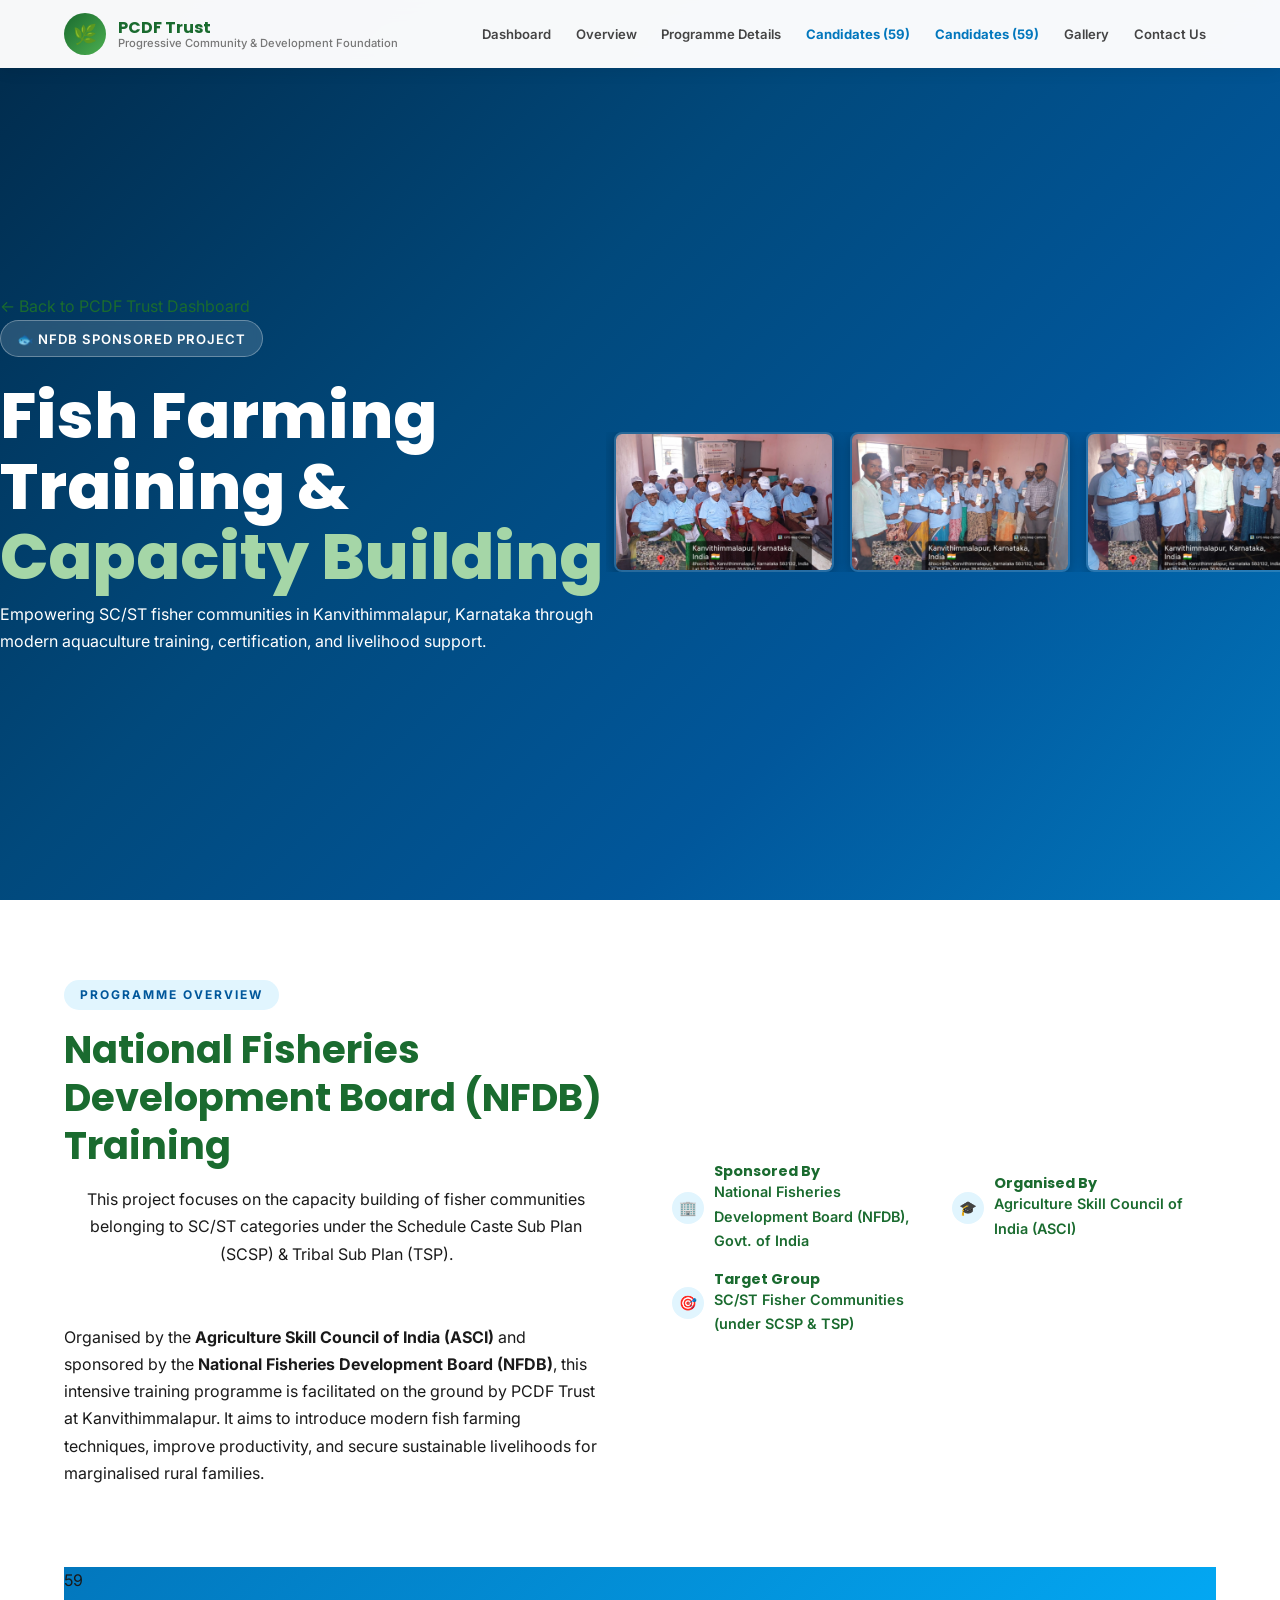
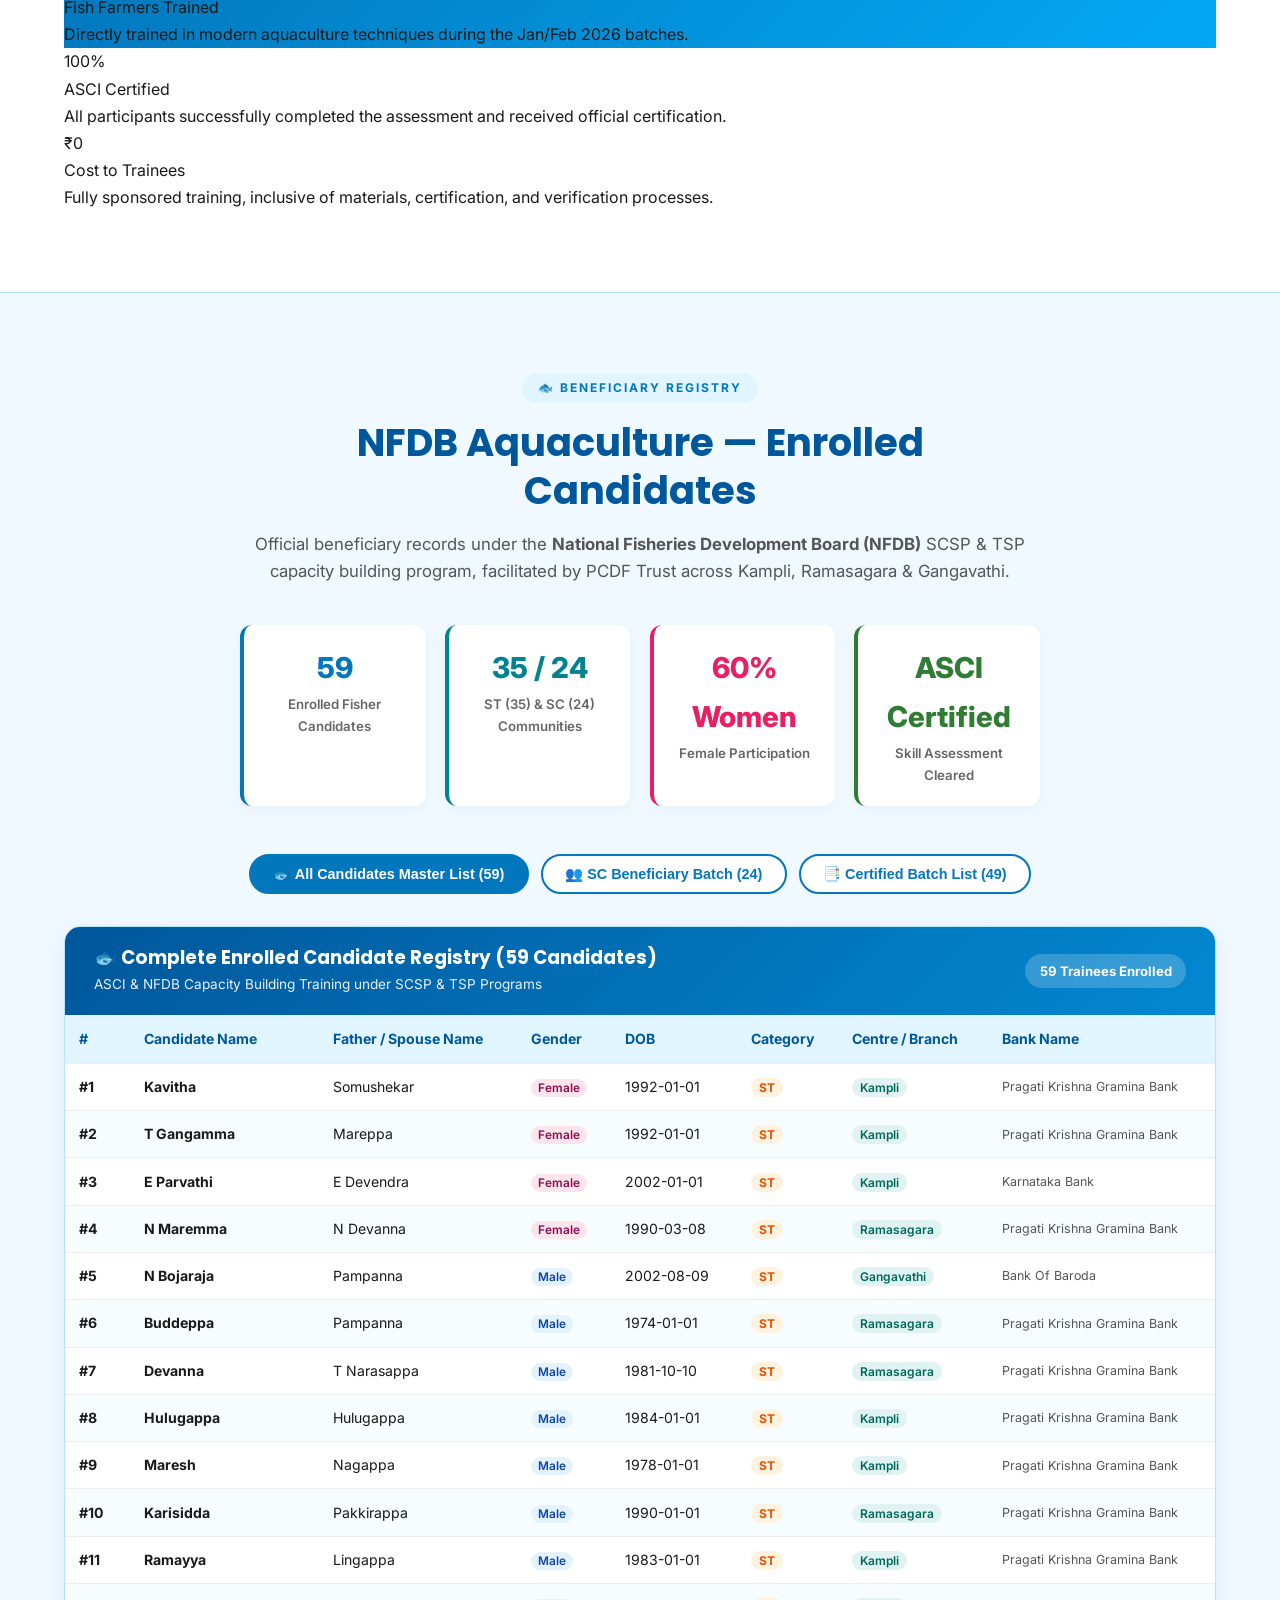
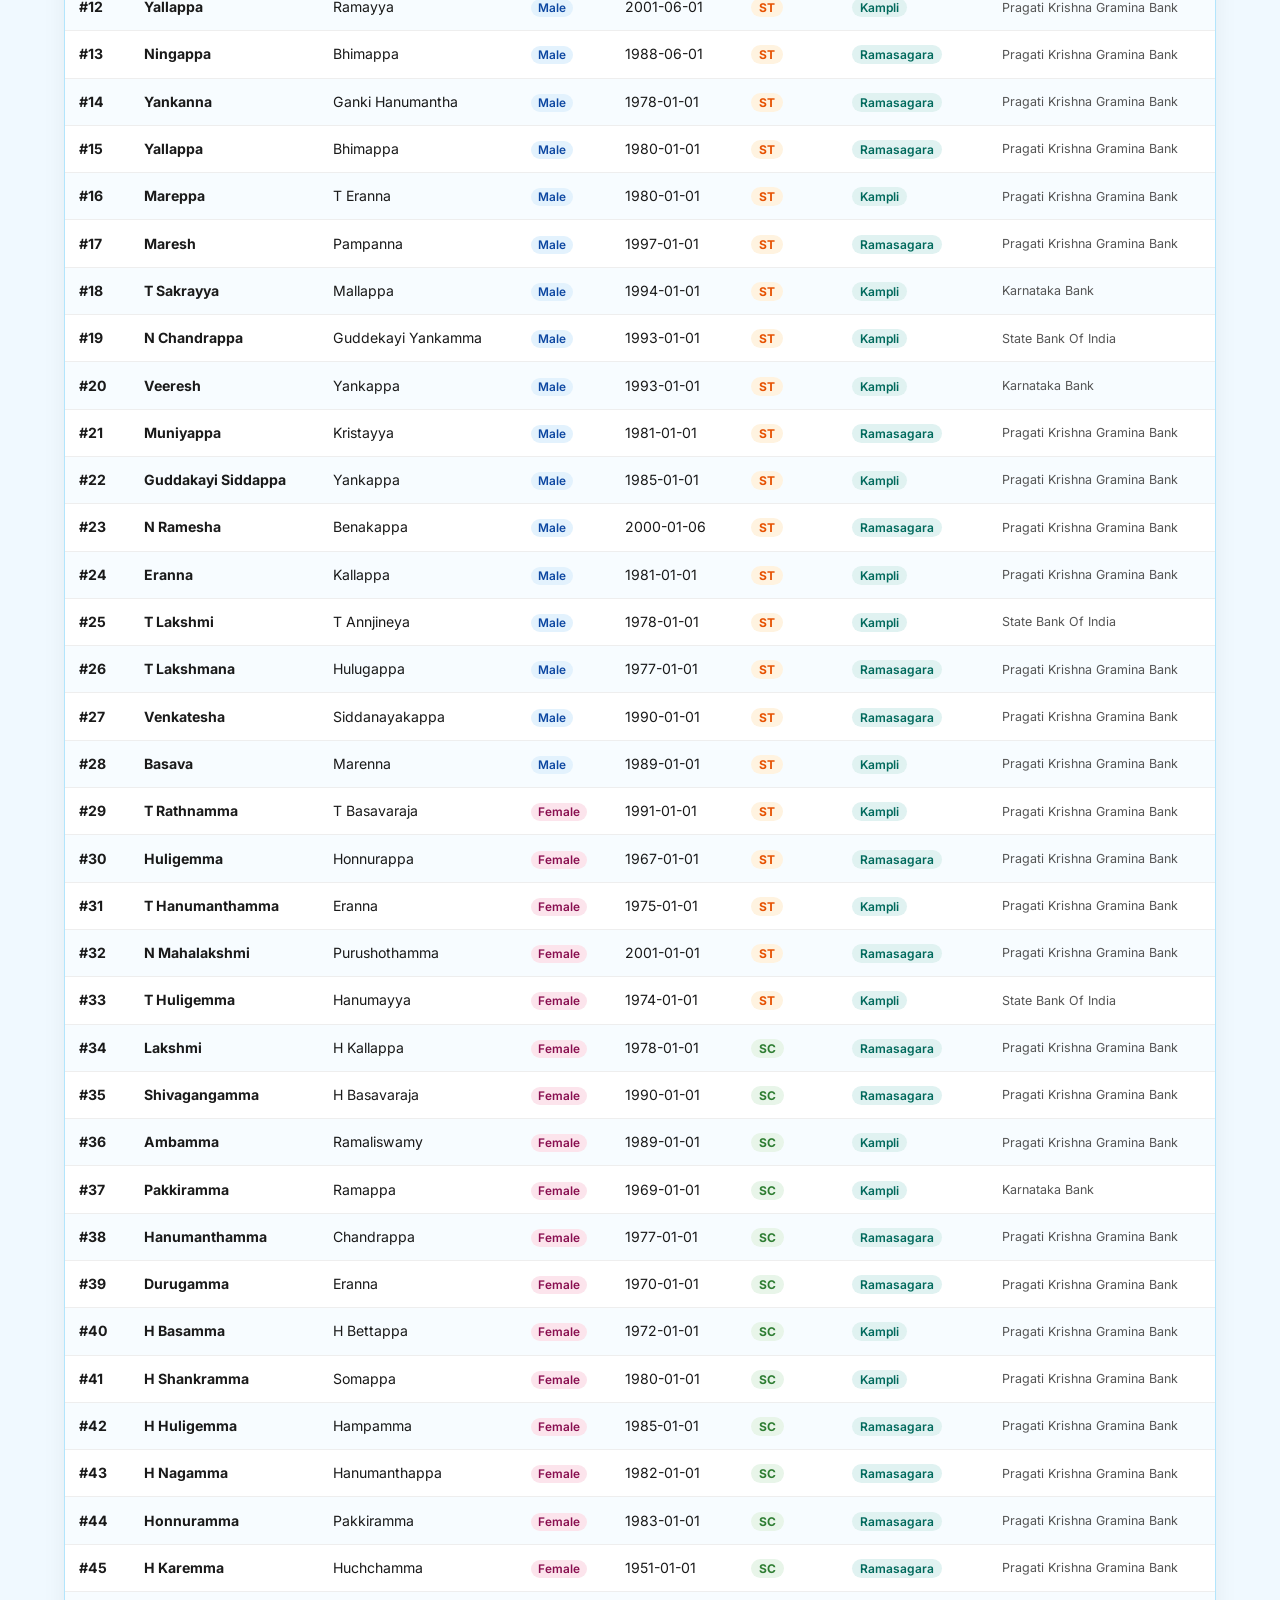
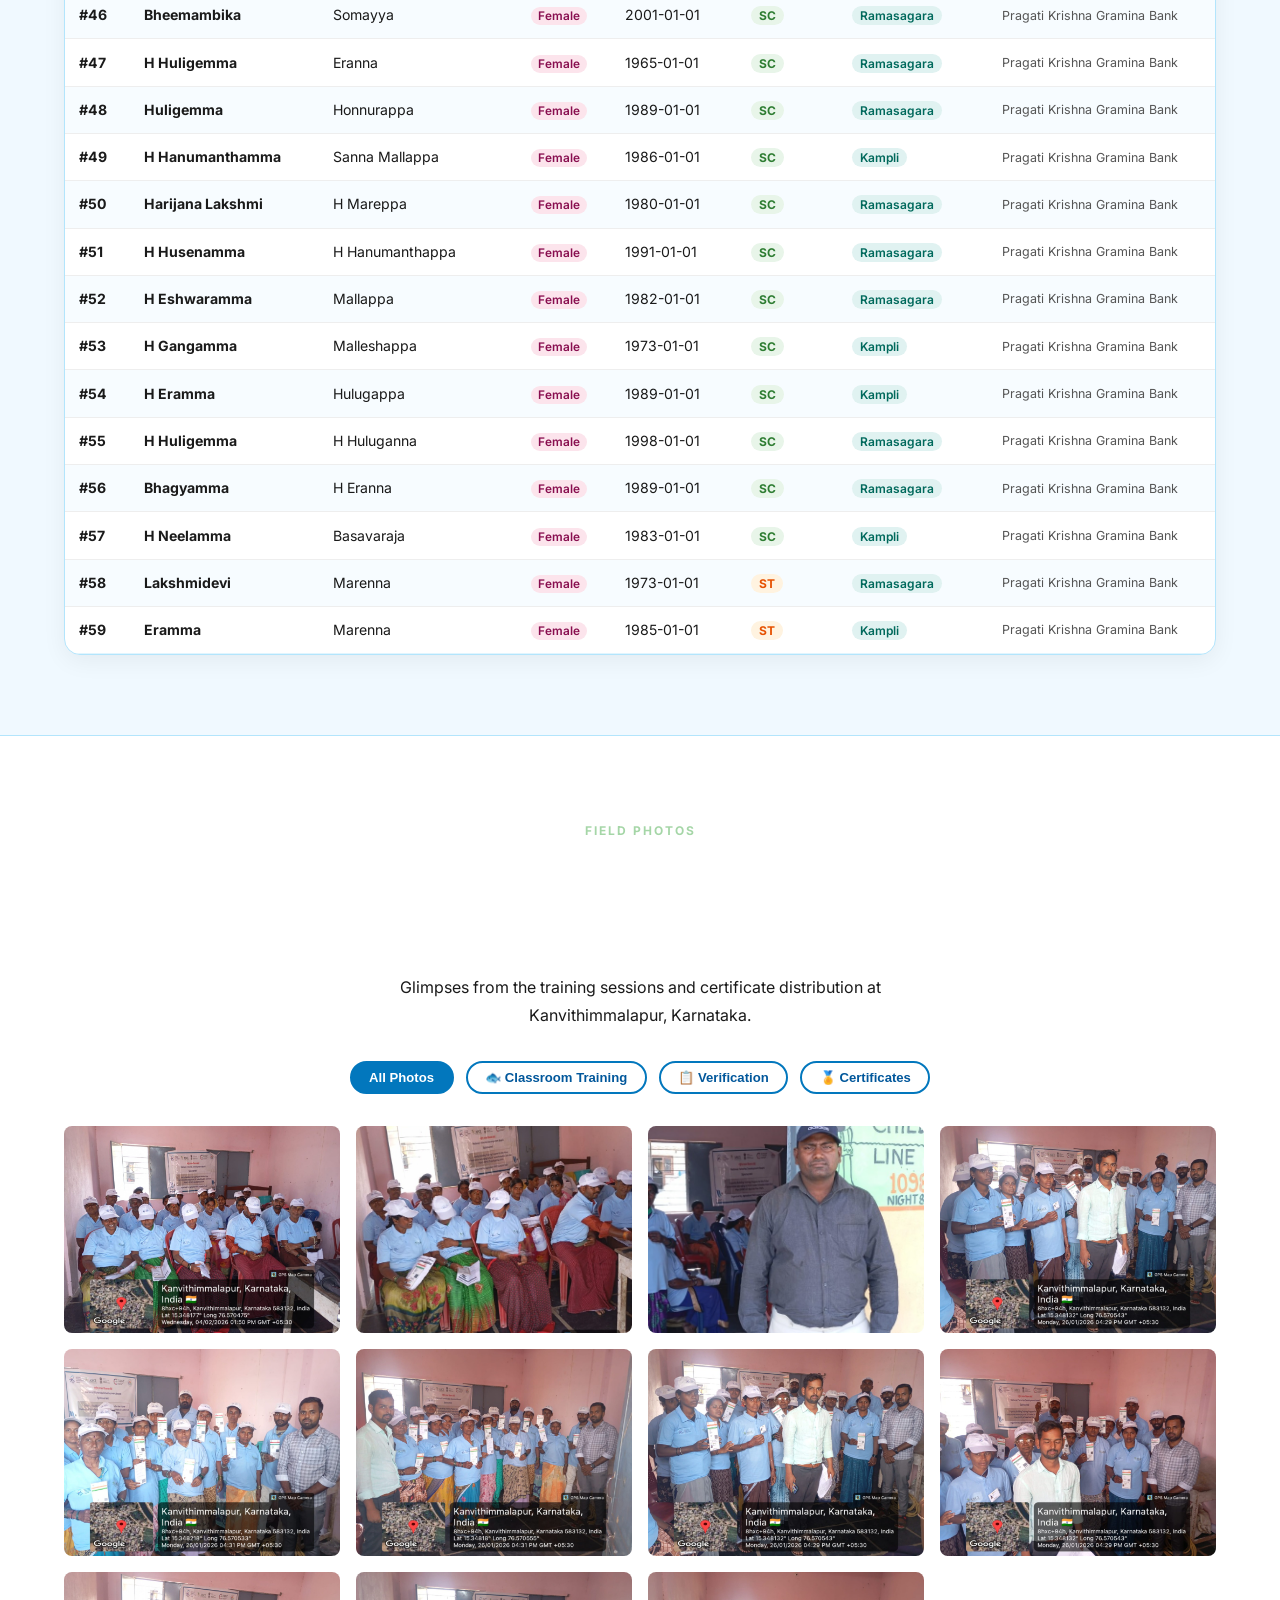
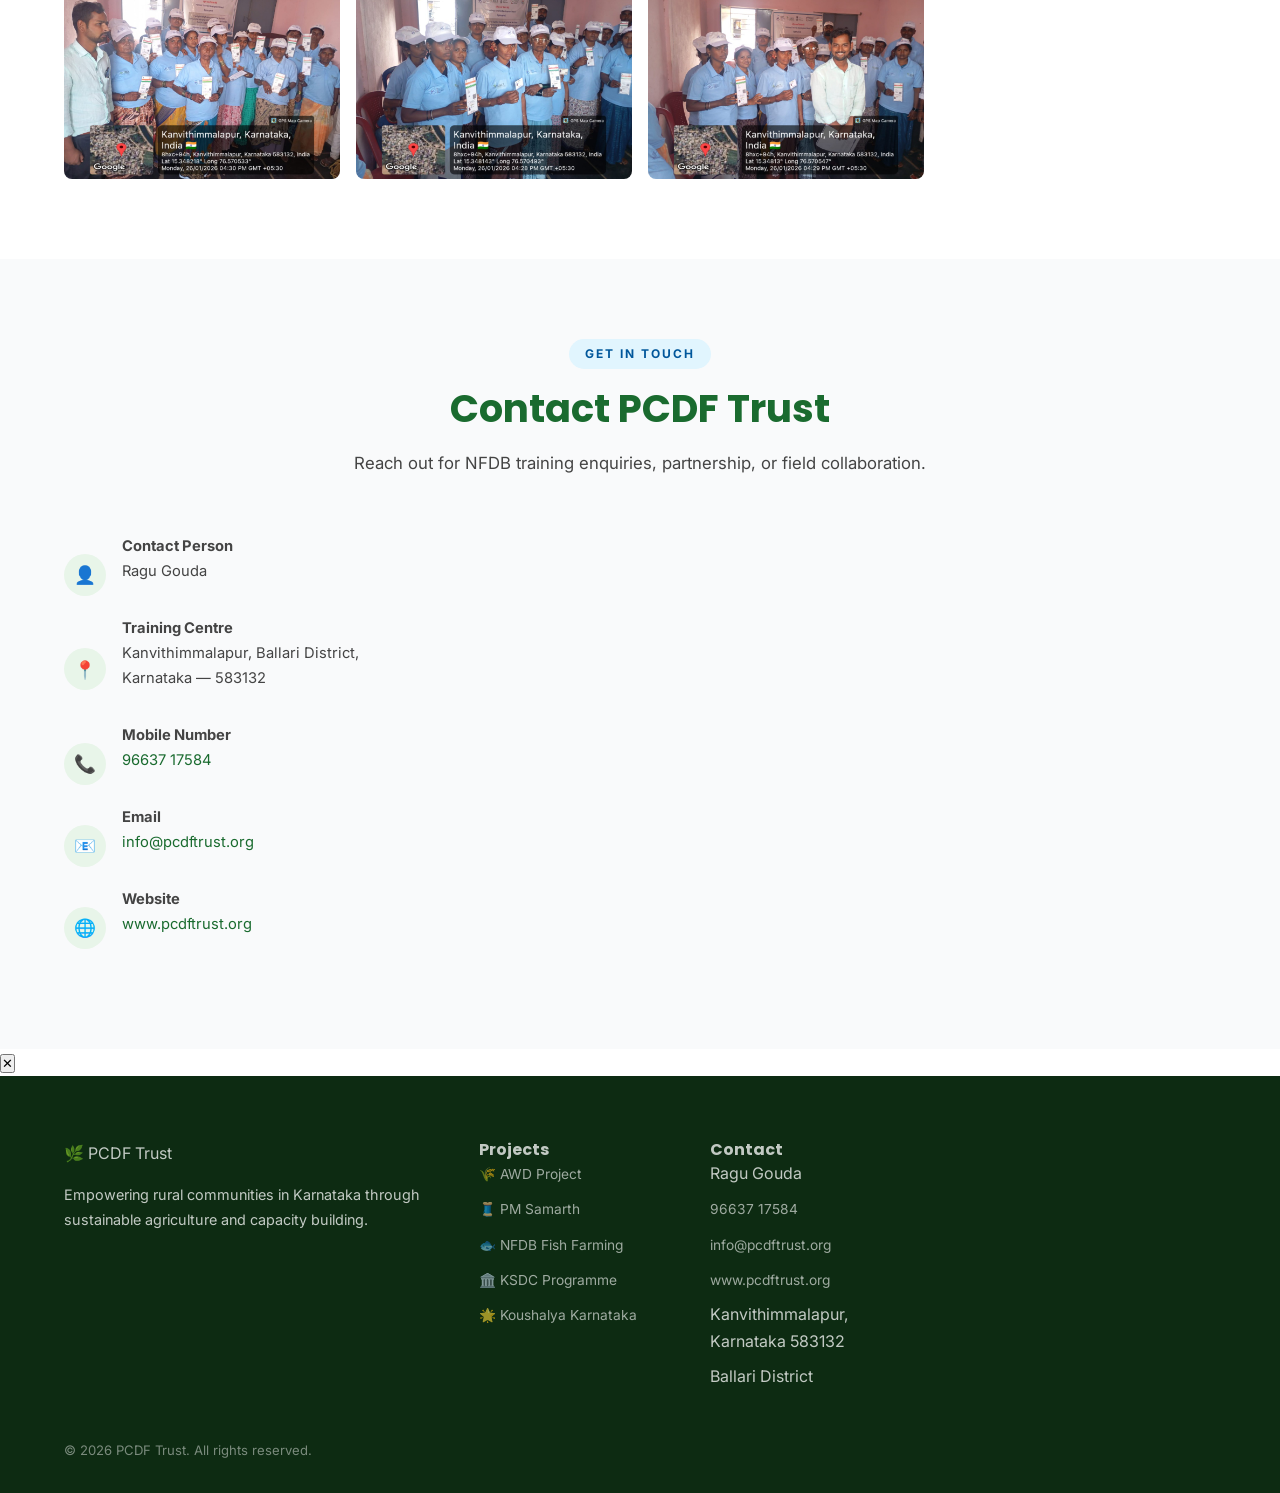
==== commit 8a62604b: "Initial commit" ====
--- a/fish-project.html
+++ b/fish-project.html
@@ -58,6 +58,9 @@
       background:var(--primary-color); color:#fff;
     }
     .gallery-item.hidden { display:none; }
+  
+    #trainees table tbody tr:nth-child(even) { background: #f7fcff; }
+    #trainees table tbody tr:hover { background: #e1f5fe !important; }
   </style>
 </head>
 <body>
@@ -76,6 +79,8 @@
       <li><a href="index.html">Dashboard</a></li>
       <li><a href="#overview">Overview</a></li>
       <li><a href="#objectives">Programme Details</a></li>
+      <li><a href="#trainees" style="color:var(--primary-color);font-weight:700;">Candidates (59)</a></li>
+      <li><a href="#trainees" style="color:var(--primary-color);font-weight:700;">Candidates (59)</a></li>
       <li><a href="#gallery">Gallery</a></li>
       <li><a href="#contact" class="nav-btn">Contact Us</a></li>
     </ul>
@@ -88,7 +93,9 @@
     <li><a href="index.html">Dashboard</a></li>
     <li><a href="#overview">Overview</a></li>
     <li><a href="#objectives">Programme Details</a></li>
-    <li><a href="#gallery">Gallery</a></li>
+    <li><a href="#trainees" style="color:var(--primary-color);font-weight:700;">Candidates (59)</a></li>
+      <li><a href="#trainees" style="color:var(--primary-color);font-weight:700;">Candidates (59)</a></li>
+      <li><a href="#gallery">Gallery</a></li>
     <li><a href="#contact">Contact Us</a></li>
   </ul>
 </div>
@@ -171,7 +178,7 @@
   <div class="container">
     <div class="impact-grid">
       <div class="impact-card highlight">
-        <div class="impact-card-num">30+</div>
+        <div class="impact-card-num">59</div>
         <div class="impact-card-label">Fish Farmers Trained</div>
         <p>Directly trained in modern aquaculture techniques during the Jan/Feb 2026 batches.</p>
       </div>
@@ -190,6 +197,1496 @@
 </section>
 
 <!-- GALLERY -->
+
+<!-- ════════════════════════════════════
+     NFDB AQUACULTURE TRAINEE REGISTRY
+════════════════════════════════════ -->
+<section id="trainees" style="background:#f0f9ff; padding:5rem 0; border-top:1px solid #b3e5fc; border-bottom:1px solid #b3e5fc;">
+  <div class="container">
+    <div class="section-intro" style="text-align:center; max-width:800px; margin:0 auto 3rem;">
+      <span class="section-tag" style="background:#e1f5fe; color:#0277bd; font-weight:700;">🐟 Beneficiary Registry</span>
+      <h2 class="section-heading" style="color:#01579b;">NFDB Aquaculture — Enrolled Candidates</h2>
+      <p style="color:#555; font-size:1.05rem; line-height:1.6;">
+        Official beneficiary records under the <strong>National Fisheries Development Board (NFDB)</strong> SCSP &amp; TSP capacity building program, facilitated by PCDF Trust across Kampli, Ramasagara &amp; Gangavathi.
+      </p>
+
+      <!-- Key Stat Badges -->
+      <div style="display:grid; grid-template-columns:repeat(auto-fit, minmax(170px, 1fr)); gap:1.2rem; margin-top:2.5rem;">
+        <div style="background:#fff; border-radius:12px; padding:1.2rem; box-shadow:0 4px 15px rgba(0,0,0,0.04); border-left:4px solid #0277bd;">
+          <div style="font-size:1.8rem; font-weight:800; color:#0277bd;">59</div>
+          <div style="font-size:0.83rem; color:#666; font-weight:600;">Enrolled Fisher Candidates</div>
+        </div>
+        <div style="background:#fff; border-radius:12px; padding:1.2rem; box-shadow:0 4px 15px rgba(0,0,0,0.04); border-left:4px solid #00838f;">
+          <div style="font-size:1.8rem; font-weight:800; color:#00838f;">35 / 24</div>
+          <div style="font-size:0.83rem; color:#666; font-weight:600;">ST (35) &amp; SC (24) Communities</div>
+        </div>
+        <div style="background:#fff; border-radius:12px; padding:1.2rem; box-shadow:0 4px 15px rgba(0,0,0,0.04); border-left:4px solid #e91e63;">
+          <div style="font-size:1.8rem; font-weight:800; color:#e91e63;">60% Women</div>
+          <div style="font-size:0.83rem; color:#666; font-weight:600;">Female Participation</div>
+        </div>
+        <div style="background:#fff; border-radius:12px; padding:1.2rem; box-shadow:0 4px 15px rgba(0,0,0,0.04); border-left:4px solid #2e7d32;">
+          <div style="font-size:1.8rem; font-weight:800; color:#2e7d32;">ASCI Certified</div>
+          <div style="font-size:0.83rem; color:#666; font-weight:600;">Skill Assessment Cleared</div>
+        </div>
+      </div>
+    </div>
+
+    <!-- Batch Switcher Tabs -->
+    <div style="display:flex; justify-content:center; gap:0.75rem; margin-bottom:2rem; flex-wrap:wrap;">
+      <button onclick="switchFishTab('tab-all', this)" id="btn-tab-all" style="padding:0.6rem 1.4rem; border-radius:50px; font-weight:700; border:2px solid #0277bd; background:#0277bd; color:#fff; cursor:pointer; font-size:0.9rem;">
+        🐟 All Candidates Master List (59)
+      </button>
+      <button onclick="switchFishTab('tab-sc', this)" id="btn-tab-sc" style="padding:0.6rem 1.4rem; border-radius:50px; font-weight:700; border:2px solid #0277bd; background:#fff; color:#0277bd; cursor:pointer; font-size:0.9rem;">
+        👥 SC Beneficiary Batch (24)
+      </button>
+      <button onclick="switchFishTab('tab-upd', this)" id="btn-tab-upd" style="padding:0.6rem 1.4rem; border-radius:50px; font-weight:700; border:2px solid #0277bd; background:#fff; color:#0277bd; cursor:pointer; font-size:0.9rem;">
+        📑 Certified Batch List (49)
+      </button>
+    </div>
+
+    <!-- Tab 1: All Candidates -->
+    <div id="tab-all" class="fish-tab-panel" style="display:block;">
+      <div style="background:#fff; border-radius:16px; box-shadow:0 6px 25px rgba(0,0,0,0.06); overflow:hidden; border:1px solid #b3e5fc;">
+        <div style="background:linear-gradient(135deg, #01579b, #0288d1); color:#fff; padding:1.2rem 1.8rem; display:flex; justify-content:space-between; align-items:center; flex-wrap:wrap; gap:1rem;">
+          <div>
+            <h3 style="margin:0; font-size:1.15rem; font-weight:700; color:#fff;">🐟 Complete Enrolled Candidate Registry (59 Candidates)</h3>
+            <p style="margin:0.2rem 0 0; font-size:0.85rem; opacity:0.9;">ASCI &amp; NFDB Capacity Building Training under SCSP &amp; TSP Programs</p>
+          </div>
+          <span style="background:rgba(255,255,255,0.2); padding:0.35rem 0.9rem; border-radius:20px; font-size:0.82rem; font-weight:700;">59 Trainees Enrolled</span>
+        </div>
+        <div style="overflow-x:auto;">
+          <table class="data-table" style="width:100%; margin:0; border-collapse:collapse;">
+            <thead>
+              <tr style="background:#e1f5fe;">
+                <th style="color:#01579b; padding:0.75rem 0.9rem;">#</th>
+                <th style="color:#01579b; padding:0.75rem 0.9rem;">Candidate Name</th>
+                <th style="color:#01579b; padding:0.75rem 0.9rem;">Father / Spouse Name</th>
+                <th style="color:#01579b; padding:0.75rem 0.9rem;">Gender</th>
+                <th style="color:#01579b; padding:0.75rem 0.9rem;">DOB</th>
+                <th style="color:#01579b; padding:0.75rem 0.9rem;">Category</th>
+                <th style="color:#01579b; padding:0.75rem 0.9rem;">Centre / Branch</th>
+                <th style="color:#01579b; padding:0.75rem 0.9rem;">Bank Name</th>
+              </tr>
+            </thead>
+            <tbody>
+              <tr style="border-bottom:1px solid #e1f5fe;">
+          <td style="padding:0.7rem 0.9rem;"><strong>#1</strong></td>
+          <td style="padding:0.7rem 0.9rem;"><strong>Kavitha</strong></td>
+          <td style="padding:0.7rem 0.9rem;">Somushekar</td>
+          <td style="padding:0.7rem 0.9rem;"><span style="background:#fce4ec;color:#880e4f;padding:2px 7px;border-radius:12px;font-size:0.74rem;font-weight:600;">Female</span></td>
+          <td style="padding:0.7rem 0.9rem;">1992-01-01</td>
+          <td style="padding:0.7rem 0.9rem;"><span style="background:#fff3e0;color:#e65100;padding:2px 8px;border-radius:30px;font-size:0.75rem;font-weight:700;">ST</span></td>
+          <td style="padding:0.7rem 0.9rem;"><span style="background:#e0f2f1;color:#00695c;padding:2px 8px;border-radius:15px;font-size:0.75rem;font-weight:600;">Kampli</span></td>
+          <td style="padding:0.7rem 0.9rem;font-size:0.78rem;color:#555;">Pragati Krishna Gramina Bank</td>
+        </tr>
+<tr style="border-bottom:1px solid #e1f5fe;">
+          <td style="padding:0.7rem 0.9rem;"><strong>#2</strong></td>
+          <td style="padding:0.7rem 0.9rem;"><strong>T Gangamma</strong></td>
+          <td style="padding:0.7rem 0.9rem;">Mareppa</td>
+          <td style="padding:0.7rem 0.9rem;"><span style="background:#fce4ec;color:#880e4f;padding:2px 7px;border-radius:12px;font-size:0.74rem;font-weight:600;">Female</span></td>
+          <td style="padding:0.7rem 0.9rem;">1992-01-01</td>
+          <td style="padding:0.7rem 0.9rem;"><span style="background:#fff3e0;color:#e65100;padding:2px 8px;border-radius:30px;font-size:0.75rem;font-weight:700;">ST</span></td>
+          <td style="padding:0.7rem 0.9rem;"><span style="background:#e0f2f1;color:#00695c;padding:2px 8px;border-radius:15px;font-size:0.75rem;font-weight:600;">Kampli</span></td>
+          <td style="padding:0.7rem 0.9rem;font-size:0.78rem;color:#555;">Pragati Krishna Gramina Bank</td>
+        </tr>
+<tr style="border-bottom:1px solid #e1f5fe;">
+          <td style="padding:0.7rem 0.9rem;"><strong>#3</strong></td>
+          <td style="padding:0.7rem 0.9rem;"><strong>E Parvathi</strong></td>
+          <td style="padding:0.7rem 0.9rem;">E Devendra</td>
+          <td style="padding:0.7rem 0.9rem;"><span style="background:#fce4ec;color:#880e4f;padding:2px 7px;border-radius:12px;font-size:0.74rem;font-weight:600;">Female</span></td>
+          <td style="padding:0.7rem 0.9rem;">2002-01-01</td>
+          <td style="padding:0.7rem 0.9rem;"><span style="background:#fff3e0;color:#e65100;padding:2px 8px;border-radius:30px;font-size:0.75rem;font-weight:700;">ST</span></td>
+          <td style="padding:0.7rem 0.9rem;"><span style="background:#e0f2f1;color:#00695c;padding:2px 8px;border-radius:15px;font-size:0.75rem;font-weight:600;">Kampli</span></td>
+          <td style="padding:0.7rem 0.9rem;font-size:0.78rem;color:#555;">Karnataka Bank</td>
+        </tr>
+<tr style="border-bottom:1px solid #e1f5fe;">
+          <td style="padding:0.7rem 0.9rem;"><strong>#4</strong></td>
+          <td style="padding:0.7rem 0.9rem;"><strong>N Maremma</strong></td>
+          <td style="padding:0.7rem 0.9rem;">N Devanna</td>
+          <td style="padding:0.7rem 0.9rem;"><span style="background:#fce4ec;color:#880e4f;padding:2px 7px;border-radius:12px;font-size:0.74rem;font-weight:600;">Female</span></td>
+          <td style="padding:0.7rem 0.9rem;">1990-03-08</td>
+          <td style="padding:0.7rem 0.9rem;"><span style="background:#fff3e0;color:#e65100;padding:2px 8px;border-radius:30px;font-size:0.75rem;font-weight:700;">ST</span></td>
+          <td style="padding:0.7rem 0.9rem;"><span style="background:#e0f2f1;color:#00695c;padding:2px 8px;border-radius:15px;font-size:0.75rem;font-weight:600;">Ramasagara</span></td>
+          <td style="padding:0.7rem 0.9rem;font-size:0.78rem;color:#555;">Pragati Krishna Gramina Bank</td>
+        </tr>
+<tr style="border-bottom:1px solid #e1f5fe;">
+          <td style="padding:0.7rem 0.9rem;"><strong>#5</strong></td>
+          <td style="padding:0.7rem 0.9rem;"><strong>N Bojaraja</strong></td>
+          <td style="padding:0.7rem 0.9rem;">Pampanna</td>
+          <td style="padding:0.7rem 0.9rem;"><span style="background:#e3f2fd;color:#0d47a1;padding:2px 7px;border-radius:12px;font-size:0.74rem;font-weight:600;">Male</span></td>
+          <td style="padding:0.7rem 0.9rem;">2002-08-09</td>
+          <td style="padding:0.7rem 0.9rem;"><span style="background:#fff3e0;color:#e65100;padding:2px 8px;border-radius:30px;font-size:0.75rem;font-weight:700;">ST</span></td>
+          <td style="padding:0.7rem 0.9rem;"><span style="background:#e0f2f1;color:#00695c;padding:2px 8px;border-radius:15px;font-size:0.75rem;font-weight:600;">Gangavathi</span></td>
+          <td style="padding:0.7rem 0.9rem;font-size:0.78rem;color:#555;">Bank Of Baroda</td>
+        </tr>
+<tr style="border-bottom:1px solid #e1f5fe;">
+          <td style="padding:0.7rem 0.9rem;"><strong>#6</strong></td>
+          <td style="padding:0.7rem 0.9rem;"><strong>Buddeppa</strong></td>
+          <td style="padding:0.7rem 0.9rem;">Pampanna</td>
+          <td style="padding:0.7rem 0.9rem;"><span style="background:#e3f2fd;color:#0d47a1;padding:2px 7px;border-radius:12px;font-size:0.74rem;font-weight:600;">Male</span></td>
+          <td style="padding:0.7rem 0.9rem;">1974-01-01</td>
+          <td style="padding:0.7rem 0.9rem;"><span style="background:#fff3e0;color:#e65100;padding:2px 8px;border-radius:30px;font-size:0.75rem;font-weight:700;">ST</span></td>
+          <td style="padding:0.7rem 0.9rem;"><span style="background:#e0f2f1;color:#00695c;padding:2px 8px;border-radius:15px;font-size:0.75rem;font-weight:600;">Ramasagara</span></td>
+          <td style="padding:0.7rem 0.9rem;font-size:0.78rem;color:#555;">Pragati Krishna Gramina Bank</td>
+        </tr>
+<tr style="border-bottom:1px solid #e1f5fe;">
+          <td style="padding:0.7rem 0.9rem;"><strong>#7</strong></td>
+          <td style="padding:0.7rem 0.9rem;"><strong>Devanna</strong></td>
+          <td style="padding:0.7rem 0.9rem;">T Narasappa</td>
+          <td style="padding:0.7rem 0.9rem;"><span style="background:#e3f2fd;color:#0d47a1;padding:2px 7px;border-radius:12px;font-size:0.74rem;font-weight:600;">Male</span></td>
+          <td style="padding:0.7rem 0.9rem;">1981-10-10</td>
+          <td style="padding:0.7rem 0.9rem;"><span style="background:#fff3e0;color:#e65100;padding:2px 8px;border-radius:30px;font-size:0.75rem;font-weight:700;">ST</span></td>
+          <td style="padding:0.7rem 0.9rem;"><span style="background:#e0f2f1;color:#00695c;padding:2px 8px;border-radius:15px;font-size:0.75rem;font-weight:600;">Ramasagara</span></td>
+          <td style="padding:0.7rem 0.9rem;font-size:0.78rem;color:#555;">Pragati Krishna Gramina Bank</td>
+        </tr>
+<tr style="border-bottom:1px solid #e1f5fe;">
+          <td style="padding:0.7rem 0.9rem;"><strong>#8</strong></td>
+          <td style="padding:0.7rem 0.9rem;"><strong>Hulugappa</strong></td>
+          <td style="padding:0.7rem 0.9rem;">Hulugappa</td>
+          <td style="padding:0.7rem 0.9rem;"><span style="background:#e3f2fd;color:#0d47a1;padding:2px 7px;border-radius:12px;font-size:0.74rem;font-weight:600;">Male</span></td>
+          <td style="padding:0.7rem 0.9rem;">1984-01-01</td>
+          <td style="padding:0.7rem 0.9rem;"><span style="background:#fff3e0;color:#e65100;padding:2px 8px;border-radius:30px;font-size:0.75rem;font-weight:700;">ST</span></td>
+          <td style="padding:0.7rem 0.9rem;"><span style="background:#e0f2f1;color:#00695c;padding:2px 8px;border-radius:15px;font-size:0.75rem;font-weight:600;">Kampli</span></td>
+          <td style="padding:0.7rem 0.9rem;font-size:0.78rem;color:#555;">Pragati Krishna Gramina Bank</td>
+        </tr>
+<tr style="border-bottom:1px solid #e1f5fe;">
+          <td style="padding:0.7rem 0.9rem;"><strong>#9</strong></td>
+          <td style="padding:0.7rem 0.9rem;"><strong>Maresh</strong></td>
+          <td style="padding:0.7rem 0.9rem;">Nagappa</td>
+          <td style="padding:0.7rem 0.9rem;"><span style="background:#e3f2fd;color:#0d47a1;padding:2px 7px;border-radius:12px;font-size:0.74rem;font-weight:600;">Male</span></td>
+          <td style="padding:0.7rem 0.9rem;">1978-01-01</td>
+          <td style="padding:0.7rem 0.9rem;"><span style="background:#fff3e0;color:#e65100;padding:2px 8px;border-radius:30px;font-size:0.75rem;font-weight:700;">ST</span></td>
+          <td style="padding:0.7rem 0.9rem;"><span style="background:#e0f2f1;color:#00695c;padding:2px 8px;border-radius:15px;font-size:0.75rem;font-weight:600;">Kampli</span></td>
+          <td style="padding:0.7rem 0.9rem;font-size:0.78rem;color:#555;">Pragati Krishna Gramina Bank</td>
+        </tr>
+<tr style="border-bottom:1px solid #e1f5fe;">
+          <td style="padding:0.7rem 0.9rem;"><strong>#10</strong></td>
+          <td style="padding:0.7rem 0.9rem;"><strong>Karisidda</strong></td>
+          <td style="padding:0.7rem 0.9rem;">Pakkirappa</td>
+          <td style="padding:0.7rem 0.9rem;"><span style="background:#e3f2fd;color:#0d47a1;padding:2px 7px;border-radius:12px;font-size:0.74rem;font-weight:600;">Male</span></td>
+          <td style="padding:0.7rem 0.9rem;">1990-01-01</td>
+          <td style="padding:0.7rem 0.9rem;"><span style="background:#fff3e0;color:#e65100;padding:2px 8px;border-radius:30px;font-size:0.75rem;font-weight:700;">ST</span></td>
+          <td style="padding:0.7rem 0.9rem;"><span style="background:#e0f2f1;color:#00695c;padding:2px 8px;border-radius:15px;font-size:0.75rem;font-weight:600;">Ramasagara</span></td>
+          <td style="padding:0.7rem 0.9rem;font-size:0.78rem;color:#555;">Pragati Krishna Gramina Bank</td>
+        </tr>
+<tr style="border-bottom:1px solid #e1f5fe;">
+          <td style="padding:0.7rem 0.9rem;"><strong>#11</strong></td>
+          <td style="padding:0.7rem 0.9rem;"><strong>Ramayya</strong></td>
+          <td style="padding:0.7rem 0.9rem;">Lingappa</td>
+          <td style="padding:0.7rem 0.9rem;"><span style="background:#e3f2fd;color:#0d47a1;padding:2px 7px;border-radius:12px;font-size:0.74rem;font-weight:600;">Male</span></td>
+          <td style="padding:0.7rem 0.9rem;">1983-01-01</td>
+          <td style="padding:0.7rem 0.9rem;"><span style="background:#fff3e0;color:#e65100;padding:2px 8px;border-radius:30px;font-size:0.75rem;font-weight:700;">ST</span></td>
+          <td style="padding:0.7rem 0.9rem;"><span style="background:#e0f2f1;color:#00695c;padding:2px 8px;border-radius:15px;font-size:0.75rem;font-weight:600;">Kampli</span></td>
+          <td style="padding:0.7rem 0.9rem;font-size:0.78rem;color:#555;">Pragati Krishna Gramina Bank</td>
+        </tr>
+<tr style="border-bottom:1px solid #e1f5fe;">
+          <td style="padding:0.7rem 0.9rem;"><strong>#12</strong></td>
+          <td style="padding:0.7rem 0.9rem;"><strong>Yallappa</strong></td>
+          <td style="padding:0.7rem 0.9rem;">Ramayya</td>
+          <td style="padding:0.7rem 0.9rem;"><span style="background:#e3f2fd;color:#0d47a1;padding:2px 7px;border-radius:12px;font-size:0.74rem;font-weight:600;">Male</span></td>
+          <td style="padding:0.7rem 0.9rem;">2001-06-01</td>
+          <td style="padding:0.7rem 0.9rem;"><span style="background:#fff3e0;color:#e65100;padding:2px 8px;border-radius:30px;font-size:0.75rem;font-weight:700;">ST</span></td>
+          <td style="padding:0.7rem 0.9rem;"><span style="background:#e0f2f1;color:#00695c;padding:2px 8px;border-radius:15px;font-size:0.75rem;font-weight:600;">Kampli</span></td>
+          <td style="padding:0.7rem 0.9rem;font-size:0.78rem;color:#555;">Pragati Krishna Gramina Bank</td>
+        </tr>
+<tr style="border-bottom:1px solid #e1f5fe;">
+          <td style="padding:0.7rem 0.9rem;"><strong>#13</strong></td>
+          <td style="padding:0.7rem 0.9rem;"><strong>Ningappa</strong></td>
+          <td style="padding:0.7rem 0.9rem;">Bhimappa</td>
+          <td style="padding:0.7rem 0.9rem;"><span style="background:#e3f2fd;color:#0d47a1;padding:2px 7px;border-radius:12px;font-size:0.74rem;font-weight:600;">Male</span></td>
+          <td style="padding:0.7rem 0.9rem;">1988-06-01</td>
+          <td style="padding:0.7rem 0.9rem;"><span style="background:#fff3e0;color:#e65100;padding:2px 8px;border-radius:30px;font-size:0.75rem;font-weight:700;">ST</span></td>
+          <td style="padding:0.7rem 0.9rem;"><span style="background:#e0f2f1;color:#00695c;padding:2px 8px;border-radius:15px;font-size:0.75rem;font-weight:600;">Ramasagara</span></td>
+          <td style="padding:0.7rem 0.9rem;font-size:0.78rem;color:#555;">Pragati Krishna Gramina Bank</td>
+        </tr>
+<tr style="border-bottom:1px solid #e1f5fe;">
+          <td style="padding:0.7rem 0.9rem;"><strong>#14</strong></td>
+          <td style="padding:0.7rem 0.9rem;"><strong>Yankanna</strong></td>
+          <td style="padding:0.7rem 0.9rem;">Ganki Hanumantha</td>
+          <td style="padding:0.7rem 0.9rem;"><span style="background:#e3f2fd;color:#0d47a1;padding:2px 7px;border-radius:12px;font-size:0.74rem;font-weight:600;">Male</span></td>
+          <td style="padding:0.7rem 0.9rem;">1978-01-01</td>
+          <td style="padding:0.7rem 0.9rem;"><span style="background:#fff3e0;color:#e65100;padding:2px 8px;border-radius:30px;font-size:0.75rem;font-weight:700;">ST</span></td>
+          <td style="padding:0.7rem 0.9rem;"><span style="background:#e0f2f1;color:#00695c;padding:2px 8px;border-radius:15px;font-size:0.75rem;font-weight:600;">Ramasagara</span></td>
+          <td style="padding:0.7rem 0.9rem;font-size:0.78rem;color:#555;">Pragati Krishna Gramina Bank</td>
+        </tr>
+<tr style="border-bottom:1px solid #e1f5fe;">
+          <td style="padding:0.7rem 0.9rem;"><strong>#15</strong></td>
+          <td style="padding:0.7rem 0.9rem;"><strong>Yallappa</strong></td>
+          <td style="padding:0.7rem 0.9rem;">Bhimappa</td>
+          <td style="padding:0.7rem 0.9rem;"><span style="background:#e3f2fd;color:#0d47a1;padding:2px 7px;border-radius:12px;font-size:0.74rem;font-weight:600;">Male</span></td>
+          <td style="padding:0.7rem 0.9rem;">1980-01-01</td>
+          <td style="padding:0.7rem 0.9rem;"><span style="background:#fff3e0;color:#e65100;padding:2px 8px;border-radius:30px;font-size:0.75rem;font-weight:700;">ST</span></td>
+          <td style="padding:0.7rem 0.9rem;"><span style="background:#e0f2f1;color:#00695c;padding:2px 8px;border-radius:15px;font-size:0.75rem;font-weight:600;">Ramasagara</span></td>
+          <td style="padding:0.7rem 0.9rem;font-size:0.78rem;color:#555;">Pragati Krishna Gramina Bank</td>
+        </tr>
+<tr style="border-bottom:1px solid #e1f5fe;">
+          <td style="padding:0.7rem 0.9rem;"><strong>#16</strong></td>
+          <td style="padding:0.7rem 0.9rem;"><strong>Mareppa</strong></td>
+          <td style="padding:0.7rem 0.9rem;">T Eranna</td>
+          <td style="padding:0.7rem 0.9rem;"><span style="background:#e3f2fd;color:#0d47a1;padding:2px 7px;border-radius:12px;font-size:0.74rem;font-weight:600;">Male</span></td>
+          <td style="padding:0.7rem 0.9rem;">1980-01-01</td>
+          <td style="padding:0.7rem 0.9rem;"><span style="background:#fff3e0;color:#e65100;padding:2px 8px;border-radius:30px;font-size:0.75rem;font-weight:700;">ST</span></td>
+          <td style="padding:0.7rem 0.9rem;"><span style="background:#e0f2f1;color:#00695c;padding:2px 8px;border-radius:15px;font-size:0.75rem;font-weight:600;">Kampli</span></td>
+          <td style="padding:0.7rem 0.9rem;font-size:0.78rem;color:#555;">Pragati Krishna Gramina Bank</td>
+        </tr>
+<tr style="border-bottom:1px solid #e1f5fe;">
+          <td style="padding:0.7rem 0.9rem;"><strong>#17</strong></td>
+          <td style="padding:0.7rem 0.9rem;"><strong>Maresh</strong></td>
+          <td style="padding:0.7rem 0.9rem;">Pampanna</td>
+          <td style="padding:0.7rem 0.9rem;"><span style="background:#e3f2fd;color:#0d47a1;padding:2px 7px;border-radius:12px;font-size:0.74rem;font-weight:600;">Male</span></td>
+          <td style="padding:0.7rem 0.9rem;">1997-01-01</td>
+          <td style="padding:0.7rem 0.9rem;"><span style="background:#fff3e0;color:#e65100;padding:2px 8px;border-radius:30px;font-size:0.75rem;font-weight:700;">ST</span></td>
+          <td style="padding:0.7rem 0.9rem;"><span style="background:#e0f2f1;color:#00695c;padding:2px 8px;border-radius:15px;font-size:0.75rem;font-weight:600;">Ramasagara</span></td>
+          <td style="padding:0.7rem 0.9rem;font-size:0.78rem;color:#555;">Pragati Krishna Gramina Bank</td>
+        </tr>
+<tr style="border-bottom:1px solid #e1f5fe;">
+          <td style="padding:0.7rem 0.9rem;"><strong>#18</strong></td>
+          <td style="padding:0.7rem 0.9rem;"><strong>T Sakrayya</strong></td>
+          <td style="padding:0.7rem 0.9rem;">Mallappa</td>
+          <td style="padding:0.7rem 0.9rem;"><span style="background:#e3f2fd;color:#0d47a1;padding:2px 7px;border-radius:12px;font-size:0.74rem;font-weight:600;">Male</span></td>
+          <td style="padding:0.7rem 0.9rem;">1994-01-01</td>
+          <td style="padding:0.7rem 0.9rem;"><span style="background:#fff3e0;color:#e65100;padding:2px 8px;border-radius:30px;font-size:0.75rem;font-weight:700;">ST</span></td>
+          <td style="padding:0.7rem 0.9rem;"><span style="background:#e0f2f1;color:#00695c;padding:2px 8px;border-radius:15px;font-size:0.75rem;font-weight:600;">Kampli</span></td>
+          <td style="padding:0.7rem 0.9rem;font-size:0.78rem;color:#555;">Karnataka Bank</td>
+        </tr>
+<tr style="border-bottom:1px solid #e1f5fe;">
+          <td style="padding:0.7rem 0.9rem;"><strong>#19</strong></td>
+          <td style="padding:0.7rem 0.9rem;"><strong>N Chandrappa</strong></td>
+          <td style="padding:0.7rem 0.9rem;">Guddekayi Yankamma</td>
+          <td style="padding:0.7rem 0.9rem;"><span style="background:#e3f2fd;color:#0d47a1;padding:2px 7px;border-radius:12px;font-size:0.74rem;font-weight:600;">Male</span></td>
+          <td style="padding:0.7rem 0.9rem;">1993-01-01</td>
+          <td style="padding:0.7rem 0.9rem;"><span style="background:#fff3e0;color:#e65100;padding:2px 8px;border-radius:30px;font-size:0.75rem;font-weight:700;">ST</span></td>
+          <td style="padding:0.7rem 0.9rem;"><span style="background:#e0f2f1;color:#00695c;padding:2px 8px;border-radius:15px;font-size:0.75rem;font-weight:600;">Kampli</span></td>
+          <td style="padding:0.7rem 0.9rem;font-size:0.78rem;color:#555;">State Bank Of India</td>
+        </tr>
+<tr style="border-bottom:1px solid #e1f5fe;">
+          <td style="padding:0.7rem 0.9rem;"><strong>#20</strong></td>
+          <td style="padding:0.7rem 0.9rem;"><strong>Veeresh</strong></td>
+          <td style="padding:0.7rem 0.9rem;">Yankappa</td>
+          <td style="padding:0.7rem 0.9rem;"><span style="background:#e3f2fd;color:#0d47a1;padding:2px 7px;border-radius:12px;font-size:0.74rem;font-weight:600;">Male</span></td>
+          <td style="padding:0.7rem 0.9rem;">1993-01-01</td>
+          <td style="padding:0.7rem 0.9rem;"><span style="background:#fff3e0;color:#e65100;padding:2px 8px;border-radius:30px;font-size:0.75rem;font-weight:700;">ST</span></td>
+          <td style="padding:0.7rem 0.9rem;"><span style="background:#e0f2f1;color:#00695c;padding:2px 8px;border-radius:15px;font-size:0.75rem;font-weight:600;">Kampli</span></td>
+          <td style="padding:0.7rem 0.9rem;font-size:0.78rem;color:#555;">Karnataka Bank</td>
+        </tr>
+<tr style="border-bottom:1px solid #e1f5fe;">
+          <td style="padding:0.7rem 0.9rem;"><strong>#21</strong></td>
+          <td style="padding:0.7rem 0.9rem;"><strong>Muniyappa</strong></td>
+          <td style="padding:0.7rem 0.9rem;">Kristayya</td>
+          <td style="padding:0.7rem 0.9rem;"><span style="background:#e3f2fd;color:#0d47a1;padding:2px 7px;border-radius:12px;font-size:0.74rem;font-weight:600;">Male</span></td>
+          <td style="padding:0.7rem 0.9rem;">1981-01-01</td>
+          <td style="padding:0.7rem 0.9rem;"><span style="background:#fff3e0;color:#e65100;padding:2px 8px;border-radius:30px;font-size:0.75rem;font-weight:700;">ST</span></td>
+          <td style="padding:0.7rem 0.9rem;"><span style="background:#e0f2f1;color:#00695c;padding:2px 8px;border-radius:15px;font-size:0.75rem;font-weight:600;">Ramasagara</span></td>
+          <td style="padding:0.7rem 0.9rem;font-size:0.78rem;color:#555;">Pragati Krishna Gramina Bank</td>
+        </tr>
+<tr style="border-bottom:1px solid #e1f5fe;">
+          <td style="padding:0.7rem 0.9rem;"><strong>#22</strong></td>
+          <td style="padding:0.7rem 0.9rem;"><strong>Guddakayi Siddappa</strong></td>
+          <td style="padding:0.7rem 0.9rem;">Yankappa</td>
+          <td style="padding:0.7rem 0.9rem;"><span style="background:#e3f2fd;color:#0d47a1;padding:2px 7px;border-radius:12px;font-size:0.74rem;font-weight:600;">Male</span></td>
+          <td style="padding:0.7rem 0.9rem;">1985-01-01</td>
+          <td style="padding:0.7rem 0.9rem;"><span style="background:#fff3e0;color:#e65100;padding:2px 8px;border-radius:30px;font-size:0.75rem;font-weight:700;">ST</span></td>
+          <td style="padding:0.7rem 0.9rem;"><span style="background:#e0f2f1;color:#00695c;padding:2px 8px;border-radius:15px;font-size:0.75rem;font-weight:600;">Kampli</span></td>
+          <td style="padding:0.7rem 0.9rem;font-size:0.78rem;color:#555;">Pragati Krishna Gramina Bank</td>
+        </tr>
+<tr style="border-bottom:1px solid #e1f5fe;">
+          <td style="padding:0.7rem 0.9rem;"><strong>#23</strong></td>
+          <td style="padding:0.7rem 0.9rem;"><strong>N Ramesha</strong></td>
+          <td style="padding:0.7rem 0.9rem;">Benakappa</td>
+          <td style="padding:0.7rem 0.9rem;"><span style="background:#e3f2fd;color:#0d47a1;padding:2px 7px;border-radius:12px;font-size:0.74rem;font-weight:600;">Male</span></td>
+          <td style="padding:0.7rem 0.9rem;">2000-01-06</td>
+          <td style="padding:0.7rem 0.9rem;"><span style="background:#fff3e0;color:#e65100;padding:2px 8px;border-radius:30px;font-size:0.75rem;font-weight:700;">ST</span></td>
+          <td style="padding:0.7rem 0.9rem;"><span style="background:#e0f2f1;color:#00695c;padding:2px 8px;border-radius:15px;font-size:0.75rem;font-weight:600;">Ramasagara</span></td>
+          <td style="padding:0.7rem 0.9rem;font-size:0.78rem;color:#555;">Pragati Krishna Gramina Bank</td>
+        </tr>
+<tr style="border-bottom:1px solid #e1f5fe;">
+          <td style="padding:0.7rem 0.9rem;"><strong>#24</strong></td>
+          <td style="padding:0.7rem 0.9rem;"><strong>Eranna</strong></td>
+          <td style="padding:0.7rem 0.9rem;">Kallappa</td>
+          <td style="padding:0.7rem 0.9rem;"><span style="background:#e3f2fd;color:#0d47a1;padding:2px 7px;border-radius:12px;font-size:0.74rem;font-weight:600;">Male</span></td>
+          <td style="padding:0.7rem 0.9rem;">1981-01-01</td>
+          <td style="padding:0.7rem 0.9rem;"><span style="background:#fff3e0;color:#e65100;padding:2px 8px;border-radius:30px;font-size:0.75rem;font-weight:700;">ST</span></td>
+          <td style="padding:0.7rem 0.9rem;"><span style="background:#e0f2f1;color:#00695c;padding:2px 8px;border-radius:15px;font-size:0.75rem;font-weight:600;">Kampli</span></td>
+          <td style="padding:0.7rem 0.9rem;font-size:0.78rem;color:#555;">Pragati Krishna Gramina Bank</td>
+        </tr>
+<tr style="border-bottom:1px solid #e1f5fe;">
+          <td style="padding:0.7rem 0.9rem;"><strong>#25</strong></td>
+          <td style="padding:0.7rem 0.9rem;"><strong>T Lakshmi</strong></td>
+          <td style="padding:0.7rem 0.9rem;">T Annjineya</td>
+          <td style="padding:0.7rem 0.9rem;"><span style="background:#e3f2fd;color:#0d47a1;padding:2px 7px;border-radius:12px;font-size:0.74rem;font-weight:600;">Male</span></td>
+          <td style="padding:0.7rem 0.9rem;">1978-01-01</td>
+          <td style="padding:0.7rem 0.9rem;"><span style="background:#fff3e0;color:#e65100;padding:2px 8px;border-radius:30px;font-size:0.75rem;font-weight:700;">ST</span></td>
+          <td style="padding:0.7rem 0.9rem;"><span style="background:#e0f2f1;color:#00695c;padding:2px 8px;border-radius:15px;font-size:0.75rem;font-weight:600;">Kampli</span></td>
+          <td style="padding:0.7rem 0.9rem;font-size:0.78rem;color:#555;">State Bank Of India</td>
+        </tr>
+<tr style="border-bottom:1px solid #e1f5fe;">
+          <td style="padding:0.7rem 0.9rem;"><strong>#26</strong></td>
+          <td style="padding:0.7rem 0.9rem;"><strong>T Lakshmana</strong></td>
+          <td style="padding:0.7rem 0.9rem;">Hulugappa</td>
+          <td style="padding:0.7rem 0.9rem;"><span style="background:#e3f2fd;color:#0d47a1;padding:2px 7px;border-radius:12px;font-size:0.74rem;font-weight:600;">Male</span></td>
+          <td style="padding:0.7rem 0.9rem;">1977-01-01</td>
+          <td style="padding:0.7rem 0.9rem;"><span style="background:#fff3e0;color:#e65100;padding:2px 8px;border-radius:30px;font-size:0.75rem;font-weight:700;">ST</span></td>
+          <td style="padding:0.7rem 0.9rem;"><span style="background:#e0f2f1;color:#00695c;padding:2px 8px;border-radius:15px;font-size:0.75rem;font-weight:600;">Ramasagara</span></td>
+          <td style="padding:0.7rem 0.9rem;font-size:0.78rem;color:#555;">Pragati Krishna Gramina Bank</td>
+        </tr>
+<tr style="border-bottom:1px solid #e1f5fe;">
+          <td style="padding:0.7rem 0.9rem;"><strong>#27</strong></td>
+          <td style="padding:0.7rem 0.9rem;"><strong>Venkatesha</strong></td>
+          <td style="padding:0.7rem 0.9rem;">Siddanayakappa</td>
+          <td style="padding:0.7rem 0.9rem;"><span style="background:#e3f2fd;color:#0d47a1;padding:2px 7px;border-radius:12px;font-size:0.74rem;font-weight:600;">Male</span></td>
+          <td style="padding:0.7rem 0.9rem;">1990-01-01</td>
+          <td style="padding:0.7rem 0.9rem;"><span style="background:#fff3e0;color:#e65100;padding:2px 8px;border-radius:30px;font-size:0.75rem;font-weight:700;">ST</span></td>
+          <td style="padding:0.7rem 0.9rem;"><span style="background:#e0f2f1;color:#00695c;padding:2px 8px;border-radius:15px;font-size:0.75rem;font-weight:600;">Ramasagara</span></td>
+          <td style="padding:0.7rem 0.9rem;font-size:0.78rem;color:#555;">Pragati Krishna Gramina Bank</td>
+        </tr>
+<tr style="border-bottom:1px solid #e1f5fe;">
+          <td style="padding:0.7rem 0.9rem;"><strong>#28</strong></td>
+          <td style="padding:0.7rem 0.9rem;"><strong>Basava</strong></td>
+          <td style="padding:0.7rem 0.9rem;">Marenna</td>
+          <td style="padding:0.7rem 0.9rem;"><span style="background:#e3f2fd;color:#0d47a1;padding:2px 7px;border-radius:12px;font-size:0.74rem;font-weight:600;">Male</span></td>
+          <td style="padding:0.7rem 0.9rem;">1989-01-01</td>
+          <td style="padding:0.7rem 0.9rem;"><span style="background:#fff3e0;color:#e65100;padding:2px 8px;border-radius:30px;font-size:0.75rem;font-weight:700;">ST</span></td>
+          <td style="padding:0.7rem 0.9rem;"><span style="background:#e0f2f1;color:#00695c;padding:2px 8px;border-radius:15px;font-size:0.75rem;font-weight:600;">Kampli</span></td>
+          <td style="padding:0.7rem 0.9rem;font-size:0.78rem;color:#555;">Pragati Krishna Gramina Bank</td>
+        </tr>
+<tr style="border-bottom:1px solid #e1f5fe;">
+          <td style="padding:0.7rem 0.9rem;"><strong>#29</strong></td>
+          <td style="padding:0.7rem 0.9rem;"><strong>T Rathnamma</strong></td>
+          <td style="padding:0.7rem 0.9rem;">T Basavaraja</td>
+          <td style="padding:0.7rem 0.9rem;"><span style="background:#fce4ec;color:#880e4f;padding:2px 7px;border-radius:12px;font-size:0.74rem;font-weight:600;">Female</span></td>
+          <td style="padding:0.7rem 0.9rem;">1991-01-01</td>
+          <td style="padding:0.7rem 0.9rem;"><span style="background:#fff3e0;color:#e65100;padding:2px 8px;border-radius:30px;font-size:0.75rem;font-weight:700;">ST</span></td>
+          <td style="padding:0.7rem 0.9rem;"><span style="background:#e0f2f1;color:#00695c;padding:2px 8px;border-radius:15px;font-size:0.75rem;font-weight:600;">Kampli</span></td>
+          <td style="padding:0.7rem 0.9rem;font-size:0.78rem;color:#555;">Pragati Krishna Gramina Bank</td>
+        </tr>
+<tr style="border-bottom:1px solid #e1f5fe;">
+          <td style="padding:0.7rem 0.9rem;"><strong>#30</strong></td>
+          <td style="padding:0.7rem 0.9rem;"><strong>Huligemma</strong></td>
+          <td style="padding:0.7rem 0.9rem;">Honnurappa</td>
+          <td style="padding:0.7rem 0.9rem;"><span style="background:#fce4ec;color:#880e4f;padding:2px 7px;border-radius:12px;font-size:0.74rem;font-weight:600;">Female</span></td>
+          <td style="padding:0.7rem 0.9rem;">1967-01-01</td>
+          <td style="padding:0.7rem 0.9rem;"><span style="background:#fff3e0;color:#e65100;padding:2px 8px;border-radius:30px;font-size:0.75rem;font-weight:700;">ST</span></td>
+          <td style="padding:0.7rem 0.9rem;"><span style="background:#e0f2f1;color:#00695c;padding:2px 8px;border-radius:15px;font-size:0.75rem;font-weight:600;">Ramasagara</span></td>
+          <td style="padding:0.7rem 0.9rem;font-size:0.78rem;color:#555;">Pragati Krishna Gramina Bank</td>
+        </tr>
+<tr style="border-bottom:1px solid #e1f5fe;">
+          <td style="padding:0.7rem 0.9rem;"><strong>#31</strong></td>
+          <td style="padding:0.7rem 0.9rem;"><strong>T Hanumanthamma</strong></td>
+          <td style="padding:0.7rem 0.9rem;">Eranna</td>
+          <td style="padding:0.7rem 0.9rem;"><span style="background:#fce4ec;color:#880e4f;padding:2px 7px;border-radius:12px;font-size:0.74rem;font-weight:600;">Female</span></td>
+          <td style="padding:0.7rem 0.9rem;">1975-01-01</td>
+          <td style="padding:0.7rem 0.9rem;"><span style="background:#fff3e0;color:#e65100;padding:2px 8px;border-radius:30px;font-size:0.75rem;font-weight:700;">ST</span></td>
+          <td style="padding:0.7rem 0.9rem;"><span style="background:#e0f2f1;color:#00695c;padding:2px 8px;border-radius:15px;font-size:0.75rem;font-weight:600;">Kampli</span></td>
+          <td style="padding:0.7rem 0.9rem;font-size:0.78rem;color:#555;">Pragati Krishna Gramina Bank</td>
+        </tr>
+<tr style="border-bottom:1px solid #e1f5fe;">
+          <td style="padding:0.7rem 0.9rem;"><strong>#32</strong></td>
+          <td style="padding:0.7rem 0.9rem;"><strong>N Mahalakshmi</strong></td>
+          <td style="padding:0.7rem 0.9rem;">Purushothamma</td>
+          <td style="padding:0.7rem 0.9rem;"><span style="background:#fce4ec;color:#880e4f;padding:2px 7px;border-radius:12px;font-size:0.74rem;font-weight:600;">Female</span></td>
+          <td style="padding:0.7rem 0.9rem;">2001-01-01</td>
+          <td style="padding:0.7rem 0.9rem;"><span style="background:#fff3e0;color:#e65100;padding:2px 8px;border-radius:30px;font-size:0.75rem;font-weight:700;">ST</span></td>
+          <td style="padding:0.7rem 0.9rem;"><span style="background:#e0f2f1;color:#00695c;padding:2px 8px;border-radius:15px;font-size:0.75rem;font-weight:600;">Ramasagara</span></td>
+          <td style="padding:0.7rem 0.9rem;font-size:0.78rem;color:#555;">Pragati Krishna Gramina Bank</td>
+        </tr>
+<tr style="border-bottom:1px solid #e1f5fe;">
+          <td style="padding:0.7rem 0.9rem;"><strong>#33</strong></td>
+          <td style="padding:0.7rem 0.9rem;"><strong>T Huligemma</strong></td>
+          <td style="padding:0.7rem 0.9rem;">Hanumayya</td>
+          <td style="padding:0.7rem 0.9rem;"><span style="background:#fce4ec;color:#880e4f;padding:2px 7px;border-radius:12px;font-size:0.74rem;font-weight:600;">Female</span></td>
+          <td style="padding:0.7rem 0.9rem;">1974-01-01</td>
+          <td style="padding:0.7rem 0.9rem;"><span style="background:#fff3e0;color:#e65100;padding:2px 8px;border-radius:30px;font-size:0.75rem;font-weight:700;">ST</span></td>
+          <td style="padding:0.7rem 0.9rem;"><span style="background:#e0f2f1;color:#00695c;padding:2px 8px;border-radius:15px;font-size:0.75rem;font-weight:600;">Kampli</span></td>
+          <td style="padding:0.7rem 0.9rem;font-size:0.78rem;color:#555;">State Bank Of India</td>
+        </tr>
+<tr style="border-bottom:1px solid #e1f5fe;">
+          <td style="padding:0.7rem 0.9rem;"><strong>#34</strong></td>
+          <td style="padding:0.7rem 0.9rem;"><strong>Lakshmi</strong></td>
+          <td style="padding:0.7rem 0.9rem;">H Kallappa</td>
+          <td style="padding:0.7rem 0.9rem;"><span style="background:#fce4ec;color:#880e4f;padding:2px 7px;border-radius:12px;font-size:0.74rem;font-weight:600;">Female</span></td>
+          <td style="padding:0.7rem 0.9rem;">1978-01-01</td>
+          <td style="padding:0.7rem 0.9rem;"><span style="background:#e8f5e9;color:#2e7d32;padding:2px 8px;border-radius:30px;font-size:0.75rem;font-weight:700;">SC</span></td>
+          <td style="padding:0.7rem 0.9rem;"><span style="background:#e0f2f1;color:#00695c;padding:2px 8px;border-radius:15px;font-size:0.75rem;font-weight:600;">Ramasagara</span></td>
+          <td style="padding:0.7rem 0.9rem;font-size:0.78rem;color:#555;">Pragati Krishna Gramina Bank</td>
+        </tr>
+<tr style="border-bottom:1px solid #e1f5fe;">
+          <td style="padding:0.7rem 0.9rem;"><strong>#35</strong></td>
+          <td style="padding:0.7rem 0.9rem;"><strong>Shivagangamma</strong></td>
+          <td style="padding:0.7rem 0.9rem;">H Basavaraja</td>
+          <td style="padding:0.7rem 0.9rem;"><span style="background:#fce4ec;color:#880e4f;padding:2px 7px;border-radius:12px;font-size:0.74rem;font-weight:600;">Female</span></td>
+          <td style="padding:0.7rem 0.9rem;">1990-01-01</td>
+          <td style="padding:0.7rem 0.9rem;"><span style="background:#e8f5e9;color:#2e7d32;padding:2px 8px;border-radius:30px;font-size:0.75rem;font-weight:700;">SC</span></td>
+          <td style="padding:0.7rem 0.9rem;"><span style="background:#e0f2f1;color:#00695c;padding:2px 8px;border-radius:15px;font-size:0.75rem;font-weight:600;">Ramasagara</span></td>
+          <td style="padding:0.7rem 0.9rem;font-size:0.78rem;color:#555;">Pragati Krishna Gramina Bank</td>
+        </tr>
+<tr style="border-bottom:1px solid #e1f5fe;">
+          <td style="padding:0.7rem 0.9rem;"><strong>#36</strong></td>
+          <td style="padding:0.7rem 0.9rem;"><strong>Ambamma</strong></td>
+          <td style="padding:0.7rem 0.9rem;">Ramaliswamy</td>
+          <td style="padding:0.7rem 0.9rem;"><span style="background:#fce4ec;color:#880e4f;padding:2px 7px;border-radius:12px;font-size:0.74rem;font-weight:600;">Female</span></td>
+          <td style="padding:0.7rem 0.9rem;">1989-01-01</td>
+          <td style="padding:0.7rem 0.9rem;"><span style="background:#e8f5e9;color:#2e7d32;padding:2px 8px;border-radius:30px;font-size:0.75rem;font-weight:700;">SC</span></td>
+          <td style="padding:0.7rem 0.9rem;"><span style="background:#e0f2f1;color:#00695c;padding:2px 8px;border-radius:15px;font-size:0.75rem;font-weight:600;">Kampli</span></td>
+          <td style="padding:0.7rem 0.9rem;font-size:0.78rem;color:#555;">Pragati Krishna Gramina Bank</td>
+        </tr>
+<tr style="border-bottom:1px solid #e1f5fe;">
+          <td style="padding:0.7rem 0.9rem;"><strong>#37</strong></td>
+          <td style="padding:0.7rem 0.9rem;"><strong>Pakkiramma</strong></td>
+          <td style="padding:0.7rem 0.9rem;">Ramappa</td>
+          <td style="padding:0.7rem 0.9rem;"><span style="background:#fce4ec;color:#880e4f;padding:2px 7px;border-radius:12px;font-size:0.74rem;font-weight:600;">Female</span></td>
+          <td style="padding:0.7rem 0.9rem;">1969-01-01</td>
+          <td style="padding:0.7rem 0.9rem;"><span style="background:#e8f5e9;color:#2e7d32;padding:2px 8px;border-radius:30px;font-size:0.75rem;font-weight:700;">SC</span></td>
+          <td style="padding:0.7rem 0.9rem;"><span style="background:#e0f2f1;color:#00695c;padding:2px 8px;border-radius:15px;font-size:0.75rem;font-weight:600;">Kampli</span></td>
+          <td style="padding:0.7rem 0.9rem;font-size:0.78rem;color:#555;">Karnataka Bank</td>
+        </tr>
+<tr style="border-bottom:1px solid #e1f5fe;">
+          <td style="padding:0.7rem 0.9rem;"><strong>#38</strong></td>
+          <td style="padding:0.7rem 0.9rem;"><strong>Hanumanthamma</strong></td>
+          <td style="padding:0.7rem 0.9rem;">Chandrappa</td>
+          <td style="padding:0.7rem 0.9rem;"><span style="background:#fce4ec;color:#880e4f;padding:2px 7px;border-radius:12px;font-size:0.74rem;font-weight:600;">Female</span></td>
+          <td style="padding:0.7rem 0.9rem;">1977-01-01</td>
+          <td style="padding:0.7rem 0.9rem;"><span style="background:#e8f5e9;color:#2e7d32;padding:2px 8px;border-radius:30px;font-size:0.75rem;font-weight:700;">SC</span></td>
+          <td style="padding:0.7rem 0.9rem;"><span style="background:#e0f2f1;color:#00695c;padding:2px 8px;border-radius:15px;font-size:0.75rem;font-weight:600;">Ramasagara</span></td>
+          <td style="padding:0.7rem 0.9rem;font-size:0.78rem;color:#555;">Pragati Krishna Gramina Bank</td>
+        </tr>
+<tr style="border-bottom:1px solid #e1f5fe;">
+          <td style="padding:0.7rem 0.9rem;"><strong>#39</strong></td>
+          <td style="padding:0.7rem 0.9rem;"><strong>Durugamma</strong></td>
+          <td style="padding:0.7rem 0.9rem;">Eranna</td>
+          <td style="padding:0.7rem 0.9rem;"><span style="background:#fce4ec;color:#880e4f;padding:2px 7px;border-radius:12px;font-size:0.74rem;font-weight:600;">Female</span></td>
+          <td style="padding:0.7rem 0.9rem;">1970-01-01</td>
+          <td style="padding:0.7rem 0.9rem;"><span style="background:#e8f5e9;color:#2e7d32;padding:2px 8px;border-radius:30px;font-size:0.75rem;font-weight:700;">SC</span></td>
+          <td style="padding:0.7rem 0.9rem;"><span style="background:#e0f2f1;color:#00695c;padding:2px 8px;border-radius:15px;font-size:0.75rem;font-weight:600;">Ramasagara</span></td>
+          <td style="padding:0.7rem 0.9rem;font-size:0.78rem;color:#555;">Pragati Krishna Gramina Bank</td>
+        </tr>
+<tr style="border-bottom:1px solid #e1f5fe;">
+          <td style="padding:0.7rem 0.9rem;"><strong>#40</strong></td>
+          <td style="padding:0.7rem 0.9rem;"><strong>H Basamma</strong></td>
+          <td style="padding:0.7rem 0.9rem;">H Bettappa</td>
+          <td style="padding:0.7rem 0.9rem;"><span style="background:#fce4ec;color:#880e4f;padding:2px 7px;border-radius:12px;font-size:0.74rem;font-weight:600;">Female</span></td>
+          <td style="padding:0.7rem 0.9rem;">1972-01-01</td>
+          <td style="padding:0.7rem 0.9rem;"><span style="background:#e8f5e9;color:#2e7d32;padding:2px 8px;border-radius:30px;font-size:0.75rem;font-weight:700;">SC</span></td>
+          <td style="padding:0.7rem 0.9rem;"><span style="background:#e0f2f1;color:#00695c;padding:2px 8px;border-radius:15px;font-size:0.75rem;font-weight:600;">Kampli</span></td>
+          <td style="padding:0.7rem 0.9rem;font-size:0.78rem;color:#555;">Pragati Krishna Gramina Bank</td>
+        </tr>
+<tr style="border-bottom:1px solid #e1f5fe;">
+          <td style="padding:0.7rem 0.9rem;"><strong>#41</strong></td>
+          <td style="padding:0.7rem 0.9rem;"><strong>H Shankramma</strong></td>
+          <td style="padding:0.7rem 0.9rem;">Somappa</td>
+          <td style="padding:0.7rem 0.9rem;"><span style="background:#fce4ec;color:#880e4f;padding:2px 7px;border-radius:12px;font-size:0.74rem;font-weight:600;">Female</span></td>
+          <td style="padding:0.7rem 0.9rem;">1980-01-01</td>
+          <td style="padding:0.7rem 0.9rem;"><span style="background:#e8f5e9;color:#2e7d32;padding:2px 8px;border-radius:30px;font-size:0.75rem;font-weight:700;">SC</span></td>
+          <td style="padding:0.7rem 0.9rem;"><span style="background:#e0f2f1;color:#00695c;padding:2px 8px;border-radius:15px;font-size:0.75rem;font-weight:600;">Kampli</span></td>
+          <td style="padding:0.7rem 0.9rem;font-size:0.78rem;color:#555;">Pragati Krishna Gramina Bank</td>
+        </tr>
+<tr style="border-bottom:1px solid #e1f5fe;">
+          <td style="padding:0.7rem 0.9rem;"><strong>#42</strong></td>
+          <td style="padding:0.7rem 0.9rem;"><strong>H Huligemma</strong></td>
+          <td style="padding:0.7rem 0.9rem;">Hampamma</td>
+          <td style="padding:0.7rem 0.9rem;"><span style="background:#fce4ec;color:#880e4f;padding:2px 7px;border-radius:12px;font-size:0.74rem;font-weight:600;">Female</span></td>
+          <td style="padding:0.7rem 0.9rem;">1985-01-01</td>
+          <td style="padding:0.7rem 0.9rem;"><span style="background:#e8f5e9;color:#2e7d32;padding:2px 8px;border-radius:30px;font-size:0.75rem;font-weight:700;">SC</span></td>
+          <td style="padding:0.7rem 0.9rem;"><span style="background:#e0f2f1;color:#00695c;padding:2px 8px;border-radius:15px;font-size:0.75rem;font-weight:600;">Ramasagara</span></td>
+          <td style="padding:0.7rem 0.9rem;font-size:0.78rem;color:#555;">Pragati Krishna Gramina Bank</td>
+        </tr>
+<tr style="border-bottom:1px solid #e1f5fe;">
+          <td style="padding:0.7rem 0.9rem;"><strong>#43</strong></td>
+          <td style="padding:0.7rem 0.9rem;"><strong>H Nagamma</strong></td>
+          <td style="padding:0.7rem 0.9rem;">Hanumanthappa</td>
+          <td style="padding:0.7rem 0.9rem;"><span style="background:#fce4ec;color:#880e4f;padding:2px 7px;border-radius:12px;font-size:0.74rem;font-weight:600;">Female</span></td>
+          <td style="padding:0.7rem 0.9rem;">1982-01-01</td>
+          <td style="padding:0.7rem 0.9rem;"><span style="background:#e8f5e9;color:#2e7d32;padding:2px 8px;border-radius:30px;font-size:0.75rem;font-weight:700;">SC</span></td>
+          <td style="padding:0.7rem 0.9rem;"><span style="background:#e0f2f1;color:#00695c;padding:2px 8px;border-radius:15px;font-size:0.75rem;font-weight:600;">Ramasagara</span></td>
+          <td style="padding:0.7rem 0.9rem;font-size:0.78rem;color:#555;">Pragati Krishna Gramina Bank</td>
+        </tr>
+<tr style="border-bottom:1px solid #e1f5fe;">
+          <td style="padding:0.7rem 0.9rem;"><strong>#44</strong></td>
+          <td style="padding:0.7rem 0.9rem;"><strong>Honnuramma</strong></td>
+          <td style="padding:0.7rem 0.9rem;">Pakkiramma</td>
+          <td style="padding:0.7rem 0.9rem;"><span style="background:#fce4ec;color:#880e4f;padding:2px 7px;border-radius:12px;font-size:0.74rem;font-weight:600;">Female</span></td>
+          <td style="padding:0.7rem 0.9rem;">1983-01-01</td>
+          <td style="padding:0.7rem 0.9rem;"><span style="background:#e8f5e9;color:#2e7d32;padding:2px 8px;border-radius:30px;font-size:0.75rem;font-weight:700;">SC</span></td>
+          <td style="padding:0.7rem 0.9rem;"><span style="background:#e0f2f1;color:#00695c;padding:2px 8px;border-radius:15px;font-size:0.75rem;font-weight:600;">Ramasagara</span></td>
+          <td style="padding:0.7rem 0.9rem;font-size:0.78rem;color:#555;">Pragati Krishna Gramina Bank</td>
+        </tr>
+<tr style="border-bottom:1px solid #e1f5fe;">
+          <td style="padding:0.7rem 0.9rem;"><strong>#45</strong></td>
+          <td style="padding:0.7rem 0.9rem;"><strong>H Karemma</strong></td>
+          <td style="padding:0.7rem 0.9rem;">Huchchamma</td>
+          <td style="padding:0.7rem 0.9rem;"><span style="background:#fce4ec;color:#880e4f;padding:2px 7px;border-radius:12px;font-size:0.74rem;font-weight:600;">Female</span></td>
+          <td style="padding:0.7rem 0.9rem;">1951-01-01</td>
+          <td style="padding:0.7rem 0.9rem;"><span style="background:#e8f5e9;color:#2e7d32;padding:2px 8px;border-radius:30px;font-size:0.75rem;font-weight:700;">SC</span></td>
+          <td style="padding:0.7rem 0.9rem;"><span style="background:#e0f2f1;color:#00695c;padding:2px 8px;border-radius:15px;font-size:0.75rem;font-weight:600;">Ramasagara</span></td>
+          <td style="padding:0.7rem 0.9rem;font-size:0.78rem;color:#555;">Pragati Krishna Gramina Bank</td>
+        </tr>
+<tr style="border-bottom:1px solid #e1f5fe;">
+          <td style="padding:0.7rem 0.9rem;"><strong>#46</strong></td>
+          <td style="padding:0.7rem 0.9rem;"><strong>Bheemambika</strong></td>
+          <td style="padding:0.7rem 0.9rem;">Somayya</td>
+          <td style="padding:0.7rem 0.9rem;"><span style="background:#fce4ec;color:#880e4f;padding:2px 7px;border-radius:12px;font-size:0.74rem;font-weight:600;">Female</span></td>
+          <td style="padding:0.7rem 0.9rem;">2001-01-01</td>
+          <td style="padding:0.7rem 0.9rem;"><span style="background:#e8f5e9;color:#2e7d32;padding:2px 8px;border-radius:30px;font-size:0.75rem;font-weight:700;">SC</span></td>
+          <td style="padding:0.7rem 0.9rem;"><span style="background:#e0f2f1;color:#00695c;padding:2px 8px;border-radius:15px;font-size:0.75rem;font-weight:600;">Ramasagara</span></td>
+          <td style="padding:0.7rem 0.9rem;font-size:0.78rem;color:#555;">Pragati Krishna Gramina Bank</td>
+        </tr>
+<tr style="border-bottom:1px solid #e1f5fe;">
+          <td style="padding:0.7rem 0.9rem;"><strong>#47</strong></td>
+          <td style="padding:0.7rem 0.9rem;"><strong>H Huligemma</strong></td>
+          <td style="padding:0.7rem 0.9rem;">Eranna</td>
+          <td style="padding:0.7rem 0.9rem;"><span style="background:#fce4ec;color:#880e4f;padding:2px 7px;border-radius:12px;font-size:0.74rem;font-weight:600;">Female</span></td>
+          <td style="padding:0.7rem 0.9rem;">1965-01-01</td>
+          <td style="padding:0.7rem 0.9rem;"><span style="background:#e8f5e9;color:#2e7d32;padding:2px 8px;border-radius:30px;font-size:0.75rem;font-weight:700;">SC</span></td>
+          <td style="padding:0.7rem 0.9rem;"><span style="background:#e0f2f1;color:#00695c;padding:2px 8px;border-radius:15px;font-size:0.75rem;font-weight:600;">Ramasagara</span></td>
+          <td style="padding:0.7rem 0.9rem;font-size:0.78rem;color:#555;">Pragati Krishna Gramina Bank</td>
+        </tr>
+<tr style="border-bottom:1px solid #e1f5fe;">
+          <td style="padding:0.7rem 0.9rem;"><strong>#48</strong></td>
+          <td style="padding:0.7rem 0.9rem;"><strong>Huligemma</strong></td>
+          <td style="padding:0.7rem 0.9rem;">Honnurappa</td>
+          <td style="padding:0.7rem 0.9rem;"><span style="background:#fce4ec;color:#880e4f;padding:2px 7px;border-radius:12px;font-size:0.74rem;font-weight:600;">Female</span></td>
+          <td style="padding:0.7rem 0.9rem;">1989-01-01</td>
+          <td style="padding:0.7rem 0.9rem;"><span style="background:#e8f5e9;color:#2e7d32;padding:2px 8px;border-radius:30px;font-size:0.75rem;font-weight:700;">SC</span></td>
+          <td style="padding:0.7rem 0.9rem;"><span style="background:#e0f2f1;color:#00695c;padding:2px 8px;border-radius:15px;font-size:0.75rem;font-weight:600;">Ramasagara</span></td>
+          <td style="padding:0.7rem 0.9rem;font-size:0.78rem;color:#555;">Pragati Krishna Gramina Bank</td>
+        </tr>
+<tr style="border-bottom:1px solid #e1f5fe;">
+          <td style="padding:0.7rem 0.9rem;"><strong>#49</strong></td>
+          <td style="padding:0.7rem 0.9rem;"><strong>H Hanumanthamma</strong></td>
+          <td style="padding:0.7rem 0.9rem;">Sanna Mallappa</td>
+          <td style="padding:0.7rem 0.9rem;"><span style="background:#fce4ec;color:#880e4f;padding:2px 7px;border-radius:12px;font-size:0.74rem;font-weight:600;">Female</span></td>
+          <td style="padding:0.7rem 0.9rem;">1986-01-01</td>
+          <td style="padding:0.7rem 0.9rem;"><span style="background:#e8f5e9;color:#2e7d32;padding:2px 8px;border-radius:30px;font-size:0.75rem;font-weight:700;">SC</span></td>
+          <td style="padding:0.7rem 0.9rem;"><span style="background:#e0f2f1;color:#00695c;padding:2px 8px;border-radius:15px;font-size:0.75rem;font-weight:600;">Kampli</span></td>
+          <td style="padding:0.7rem 0.9rem;font-size:0.78rem;color:#555;">Pragati Krishna Gramina Bank</td>
+        </tr>
+<tr style="border-bottom:1px solid #e1f5fe;">
+          <td style="padding:0.7rem 0.9rem;"><strong>#50</strong></td>
+          <td style="padding:0.7rem 0.9rem;"><strong>Harijana Lakshmi</strong></td>
+          <td style="padding:0.7rem 0.9rem;">H Mareppa</td>
+          <td style="padding:0.7rem 0.9rem;"><span style="background:#fce4ec;color:#880e4f;padding:2px 7px;border-radius:12px;font-size:0.74rem;font-weight:600;">Female</span></td>
+          <td style="padding:0.7rem 0.9rem;">1980-01-01</td>
+          <td style="padding:0.7rem 0.9rem;"><span style="background:#e8f5e9;color:#2e7d32;padding:2px 8px;border-radius:30px;font-size:0.75rem;font-weight:700;">SC</span></td>
+          <td style="padding:0.7rem 0.9rem;"><span style="background:#e0f2f1;color:#00695c;padding:2px 8px;border-radius:15px;font-size:0.75rem;font-weight:600;">Ramasagara</span></td>
+          <td style="padding:0.7rem 0.9rem;font-size:0.78rem;color:#555;">Pragati Krishna Gramina Bank</td>
+        </tr>
+<tr style="border-bottom:1px solid #e1f5fe;">
+          <td style="padding:0.7rem 0.9rem;"><strong>#51</strong></td>
+          <td style="padding:0.7rem 0.9rem;"><strong>H Husenamma</strong></td>
+          <td style="padding:0.7rem 0.9rem;">H Hanumanthappa</td>
+          <td style="padding:0.7rem 0.9rem;"><span style="background:#fce4ec;color:#880e4f;padding:2px 7px;border-radius:12px;font-size:0.74rem;font-weight:600;">Female</span></td>
+          <td style="padding:0.7rem 0.9rem;">1991-01-01</td>
+          <td style="padding:0.7rem 0.9rem;"><span style="background:#e8f5e9;color:#2e7d32;padding:2px 8px;border-radius:30px;font-size:0.75rem;font-weight:700;">SC</span></td>
+          <td style="padding:0.7rem 0.9rem;"><span style="background:#e0f2f1;color:#00695c;padding:2px 8px;border-radius:15px;font-size:0.75rem;font-weight:600;">Ramasagara</span></td>
+          <td style="padding:0.7rem 0.9rem;font-size:0.78rem;color:#555;">Pragati Krishna Gramina Bank</td>
+        </tr>
+<tr style="border-bottom:1px solid #e1f5fe;">
+          <td style="padding:0.7rem 0.9rem;"><strong>#52</strong></td>
+          <td style="padding:0.7rem 0.9rem;"><strong>H Eshwaramma</strong></td>
+          <td style="padding:0.7rem 0.9rem;">Mallappa</td>
+          <td style="padding:0.7rem 0.9rem;"><span style="background:#fce4ec;color:#880e4f;padding:2px 7px;border-radius:12px;font-size:0.74rem;font-weight:600;">Female</span></td>
+          <td style="padding:0.7rem 0.9rem;">1982-01-01</td>
+          <td style="padding:0.7rem 0.9rem;"><span style="background:#e8f5e9;color:#2e7d32;padding:2px 8px;border-radius:30px;font-size:0.75rem;font-weight:700;">SC</span></td>
+          <td style="padding:0.7rem 0.9rem;"><span style="background:#e0f2f1;color:#00695c;padding:2px 8px;border-radius:15px;font-size:0.75rem;font-weight:600;">Ramasagara</span></td>
+          <td style="padding:0.7rem 0.9rem;font-size:0.78rem;color:#555;">Pragati Krishna Gramina Bank</td>
+        </tr>
+<tr style="border-bottom:1px solid #e1f5fe;">
+          <td style="padding:0.7rem 0.9rem;"><strong>#53</strong></td>
+          <td style="padding:0.7rem 0.9rem;"><strong>H Gangamma</strong></td>
+          <td style="padding:0.7rem 0.9rem;">Malleshappa</td>
+          <td style="padding:0.7rem 0.9rem;"><span style="background:#fce4ec;color:#880e4f;padding:2px 7px;border-radius:12px;font-size:0.74rem;font-weight:600;">Female</span></td>
+          <td style="padding:0.7rem 0.9rem;">1973-01-01</td>
+          <td style="padding:0.7rem 0.9rem;"><span style="background:#e8f5e9;color:#2e7d32;padding:2px 8px;border-radius:30px;font-size:0.75rem;font-weight:700;">SC</span></td>
+          <td style="padding:0.7rem 0.9rem;"><span style="background:#e0f2f1;color:#00695c;padding:2px 8px;border-radius:15px;font-size:0.75rem;font-weight:600;">Kampli</span></td>
+          <td style="padding:0.7rem 0.9rem;font-size:0.78rem;color:#555;">Pragati Krishna Gramina Bank</td>
+        </tr>
+<tr style="border-bottom:1px solid #e1f5fe;">
+          <td style="padding:0.7rem 0.9rem;"><strong>#54</strong></td>
+          <td style="padding:0.7rem 0.9rem;"><strong>H Eramma</strong></td>
+          <td style="padding:0.7rem 0.9rem;">Hulugappa</td>
+          <td style="padding:0.7rem 0.9rem;"><span style="background:#fce4ec;color:#880e4f;padding:2px 7px;border-radius:12px;font-size:0.74rem;font-weight:600;">Female</span></td>
+          <td style="padding:0.7rem 0.9rem;">1989-01-01</td>
+          <td style="padding:0.7rem 0.9rem;"><span style="background:#e8f5e9;color:#2e7d32;padding:2px 8px;border-radius:30px;font-size:0.75rem;font-weight:700;">SC</span></td>
+          <td style="padding:0.7rem 0.9rem;"><span style="background:#e0f2f1;color:#00695c;padding:2px 8px;border-radius:15px;font-size:0.75rem;font-weight:600;">Kampli</span></td>
+          <td style="padding:0.7rem 0.9rem;font-size:0.78rem;color:#555;">Pragati Krishna Gramina Bank</td>
+        </tr>
+<tr style="border-bottom:1px solid #e1f5fe;">
+          <td style="padding:0.7rem 0.9rem;"><strong>#55</strong></td>
+          <td style="padding:0.7rem 0.9rem;"><strong>H Huligemma</strong></td>
+          <td style="padding:0.7rem 0.9rem;">H Huluganna</td>
+          <td style="padding:0.7rem 0.9rem;"><span style="background:#fce4ec;color:#880e4f;padding:2px 7px;border-radius:12px;font-size:0.74rem;font-weight:600;">Female</span></td>
+          <td style="padding:0.7rem 0.9rem;">1998-01-01</td>
+          <td style="padding:0.7rem 0.9rem;"><span style="background:#e8f5e9;color:#2e7d32;padding:2px 8px;border-radius:30px;font-size:0.75rem;font-weight:700;">SC</span></td>
+          <td style="padding:0.7rem 0.9rem;"><span style="background:#e0f2f1;color:#00695c;padding:2px 8px;border-radius:15px;font-size:0.75rem;font-weight:600;">Ramasagara</span></td>
+          <td style="padding:0.7rem 0.9rem;font-size:0.78rem;color:#555;">Pragati Krishna Gramina Bank</td>
+        </tr>
+<tr style="border-bottom:1px solid #e1f5fe;">
+          <td style="padding:0.7rem 0.9rem;"><strong>#56</strong></td>
+          <td style="padding:0.7rem 0.9rem;"><strong>Bhagyamma</strong></td>
+          <td style="padding:0.7rem 0.9rem;">H Eranna</td>
+          <td style="padding:0.7rem 0.9rem;"><span style="background:#fce4ec;color:#880e4f;padding:2px 7px;border-radius:12px;font-size:0.74rem;font-weight:600;">Female</span></td>
+          <td style="padding:0.7rem 0.9rem;">1989-01-01</td>
+          <td style="padding:0.7rem 0.9rem;"><span style="background:#e8f5e9;color:#2e7d32;padding:2px 8px;border-radius:30px;font-size:0.75rem;font-weight:700;">SC</span></td>
+          <td style="padding:0.7rem 0.9rem;"><span style="background:#e0f2f1;color:#00695c;padding:2px 8px;border-radius:15px;font-size:0.75rem;font-weight:600;">Ramasagara</span></td>
+          <td style="padding:0.7rem 0.9rem;font-size:0.78rem;color:#555;">Pragati Krishna Gramina Bank</td>
+        </tr>
+<tr style="border-bottom:1px solid #e1f5fe;">
+          <td style="padding:0.7rem 0.9rem;"><strong>#57</strong></td>
+          <td style="padding:0.7rem 0.9rem;"><strong>H Neelamma</strong></td>
+          <td style="padding:0.7rem 0.9rem;">Basavaraja</td>
+          <td style="padding:0.7rem 0.9rem;"><span style="background:#fce4ec;color:#880e4f;padding:2px 7px;border-radius:12px;font-size:0.74rem;font-weight:600;">Female</span></td>
+          <td style="padding:0.7rem 0.9rem;">1983-01-01</td>
+          <td style="padding:0.7rem 0.9rem;"><span style="background:#e8f5e9;color:#2e7d32;padding:2px 8px;border-radius:30px;font-size:0.75rem;font-weight:700;">SC</span></td>
+          <td style="padding:0.7rem 0.9rem;"><span style="background:#e0f2f1;color:#00695c;padding:2px 8px;border-radius:15px;font-size:0.75rem;font-weight:600;">Kampli</span></td>
+          <td style="padding:0.7rem 0.9rem;font-size:0.78rem;color:#555;">Pragati Krishna Gramina Bank</td>
+        </tr>
+<tr style="border-bottom:1px solid #e1f5fe;">
+          <td style="padding:0.7rem 0.9rem;"><strong>#58</strong></td>
+          <td style="padding:0.7rem 0.9rem;"><strong>Lakshmidevi</strong></td>
+          <td style="padding:0.7rem 0.9rem;">Marenna</td>
+          <td style="padding:0.7rem 0.9rem;"><span style="background:#fce4ec;color:#880e4f;padding:2px 7px;border-radius:12px;font-size:0.74rem;font-weight:600;">Female</span></td>
+          <td style="padding:0.7rem 0.9rem;">1973-01-01</td>
+          <td style="padding:0.7rem 0.9rem;"><span style="background:#fff3e0;color:#e65100;padding:2px 8px;border-radius:30px;font-size:0.75rem;font-weight:700;">ST</span></td>
+          <td style="padding:0.7rem 0.9rem;"><span style="background:#e0f2f1;color:#00695c;padding:2px 8px;border-radius:15px;font-size:0.75rem;font-weight:600;">Ramasagara</span></td>
+          <td style="padding:0.7rem 0.9rem;font-size:0.78rem;color:#555;">Pragati Krishna Gramina Bank</td>
+        </tr>
+<tr style="border-bottom:1px solid #e1f5fe;">
+          <td style="padding:0.7rem 0.9rem;"><strong>#59</strong></td>
+          <td style="padding:0.7rem 0.9rem;"><strong>Eramma</strong></td>
+          <td style="padding:0.7rem 0.9rem;">Marenna</td>
+          <td style="padding:0.7rem 0.9rem;"><span style="background:#fce4ec;color:#880e4f;padding:2px 7px;border-radius:12px;font-size:0.74rem;font-weight:600;">Female</span></td>
+          <td style="padding:0.7rem 0.9rem;">1985-01-01</td>
+          <td style="padding:0.7rem 0.9rem;"><span style="background:#fff3e0;color:#e65100;padding:2px 8px;border-radius:30px;font-size:0.75rem;font-weight:700;">ST</span></td>
+          <td style="padding:0.7rem 0.9rem;"><span style="background:#e0f2f1;color:#00695c;padding:2px 8px;border-radius:15px;font-size:0.75rem;font-weight:600;">Kampli</span></td>
+          <td style="padding:0.7rem 0.9rem;font-size:0.78rem;color:#555;">Pragati Krishna Gramina Bank</td>
+        </tr>
+
+            </tbody>
+          </table>
+        </div>
+      </div>
+    </div>
+
+    <!-- Tab 2: SC Batch -->
+    <div id="tab-sc" class="fish-tab-panel" style="display:none;">
+      <div style="background:#fff; border-radius:16px; box-shadow:0 6px 25px rgba(0,0,0,0.06); overflow:hidden; border:1px solid #b3e5fc;">
+        <div style="background:linear-gradient(135deg, #2e7d32, #43a047); color:#fff; padding:1.2rem 1.8rem; display:flex; justify-content:space-between; align-items:center; flex-wrap:wrap; gap:1rem;">
+          <div>
+            <h3 style="margin:0; font-size:1.15rem; font-weight:700; color:#fff;">👥 Scheduled Caste (SC) Beneficiary Cohort (24 Candidates)</h3>
+            <p style="margin:0.2rem 0 0; font-size:0.85rem; opacity:0.9;">100% Women cohort enrolled under SCSP for sustainable fish farming livelihoods</p>
+          </div>
+          <span style="background:rgba(255,255,255,0.2); padding:0.35rem 0.9rem; border-radius:20px; font-size:0.82rem; font-weight:700;">24 Women Enrolled</span>
+        </div>
+        <div style="overflow-x:auto;">
+          <table class="data-table" style="width:100%; margin:0; border-collapse:collapse;">
+            <thead>
+              <tr style="background:#e8f5e9;">
+                <th style="color:#1b5e20; padding:0.75rem 0.9rem;">#</th>
+                <th style="color:#1b5e20; padding:0.75rem 0.9rem;">Candidate Name</th>
+                <th style="color:#1b5e20; padding:0.75rem 0.9rem;">Father / Spouse Name</th>
+                <th style="color:#1b5e20; padding:0.75rem 0.9rem;">Gender</th>
+                <th style="color:#1b5e20; padding:0.75rem 0.9rem;">DOB</th>
+                <th style="color:#1b5e20; padding:0.75rem 0.9rem;">Category</th>
+                <th style="color:#1b5e20; padding:0.75rem 0.9rem;">Centre / Branch</th>
+                <th style="color:#1b5e20; padding:0.75rem 0.9rem;">Bank Name</th>
+              </tr>
+            </thead>
+            <tbody>
+              <tr style="border-bottom:1px solid #e1f5fe;">
+          <td style="padding:0.7rem 0.9rem;"><strong>#1</strong></td>
+          <td style="padding:0.7rem 0.9rem;"><strong>Lakshmi</strong></td>
+          <td style="padding:0.7rem 0.9rem;">H Kallappa</td>
+          <td style="padding:0.7rem 0.9rem;"><span style="background:#fce4ec;color:#880e4f;padding:2px 7px;border-radius:12px;font-size:0.74rem;font-weight:600;">Female</span></td>
+          <td style="padding:0.7rem 0.9rem;">1978-01-01</td>
+          <td style="padding:0.7rem 0.9rem;"><span style="background:#e8f5e9;color:#2e7d32;padding:2px 8px;border-radius:30px;font-size:0.75rem;font-weight:700;">SC</span></td>
+          <td style="padding:0.7rem 0.9rem;"><span style="background:#e0f2f1;color:#00695c;padding:2px 8px;border-radius:15px;font-size:0.75rem;font-weight:600;">Ramasagara</span></td>
+          <td style="padding:0.7rem 0.9rem;font-size:0.78rem;color:#555;">Pragati Krishna Gramina Bank</td>
+        </tr>
+<tr style="border-bottom:1px solid #e1f5fe;">
+          <td style="padding:0.7rem 0.9rem;"><strong>#2</strong></td>
+          <td style="padding:0.7rem 0.9rem;"><strong>Shivagangamma</strong></td>
+          <td style="padding:0.7rem 0.9rem;">H Basavaraja</td>
+          <td style="padding:0.7rem 0.9rem;"><span style="background:#fce4ec;color:#880e4f;padding:2px 7px;border-radius:12px;font-size:0.74rem;font-weight:600;">Female</span></td>
+          <td style="padding:0.7rem 0.9rem;">1990-01-01</td>
+          <td style="padding:0.7rem 0.9rem;"><span style="background:#e8f5e9;color:#2e7d32;padding:2px 8px;border-radius:30px;font-size:0.75rem;font-weight:700;">SC</span></td>
+          <td style="padding:0.7rem 0.9rem;"><span style="background:#e0f2f1;color:#00695c;padding:2px 8px;border-radius:15px;font-size:0.75rem;font-weight:600;">Ramasagara</span></td>
+          <td style="padding:0.7rem 0.9rem;font-size:0.78rem;color:#555;">Pragati Krishna Gramina Bank</td>
+        </tr>
+<tr style="border-bottom:1px solid #e1f5fe;">
+          <td style="padding:0.7rem 0.9rem;"><strong>#3</strong></td>
+          <td style="padding:0.7rem 0.9rem;"><strong>Ambamma</strong></td>
+          <td style="padding:0.7rem 0.9rem;">Ramaliswamy</td>
+          <td style="padding:0.7rem 0.9rem;"><span style="background:#fce4ec;color:#880e4f;padding:2px 7px;border-radius:12px;font-size:0.74rem;font-weight:600;">Female</span></td>
+          <td style="padding:0.7rem 0.9rem;">1989-01-01</td>
+          <td style="padding:0.7rem 0.9rem;"><span style="background:#e8f5e9;color:#2e7d32;padding:2px 8px;border-radius:30px;font-size:0.75rem;font-weight:700;">SC</span></td>
+          <td style="padding:0.7rem 0.9rem;"><span style="background:#e0f2f1;color:#00695c;padding:2px 8px;border-radius:15px;font-size:0.75rem;font-weight:600;">Kampli</span></td>
+          <td style="padding:0.7rem 0.9rem;font-size:0.78rem;color:#555;">Pragati Krishna Gramina Bank</td>
+        </tr>
+<tr style="border-bottom:1px solid #e1f5fe;">
+          <td style="padding:0.7rem 0.9rem;"><strong>#4</strong></td>
+          <td style="padding:0.7rem 0.9rem;"><strong>Pakkiramma</strong></td>
+          <td style="padding:0.7rem 0.9rem;">Ramappa</td>
+          <td style="padding:0.7rem 0.9rem;"><span style="background:#fce4ec;color:#880e4f;padding:2px 7px;border-radius:12px;font-size:0.74rem;font-weight:600;">Female</span></td>
+          <td style="padding:0.7rem 0.9rem;">1969-01-01</td>
+          <td style="padding:0.7rem 0.9rem;"><span style="background:#e8f5e9;color:#2e7d32;padding:2px 8px;border-radius:30px;font-size:0.75rem;font-weight:700;">SC</span></td>
+          <td style="padding:0.7rem 0.9rem;"><span style="background:#e0f2f1;color:#00695c;padding:2px 8px;border-radius:15px;font-size:0.75rem;font-weight:600;">Kampli</span></td>
+          <td style="padding:0.7rem 0.9rem;font-size:0.78rem;color:#555;">Karnataka Bank</td>
+        </tr>
+<tr style="border-bottom:1px solid #e1f5fe;">
+          <td style="padding:0.7rem 0.9rem;"><strong>#5</strong></td>
+          <td style="padding:0.7rem 0.9rem;"><strong>Hanumanthamma</strong></td>
+          <td style="padding:0.7rem 0.9rem;">Chandrappa</td>
+          <td style="padding:0.7rem 0.9rem;"><span style="background:#fce4ec;color:#880e4f;padding:2px 7px;border-radius:12px;font-size:0.74rem;font-weight:600;">Female</span></td>
+          <td style="padding:0.7rem 0.9rem;">1977-01-01</td>
+          <td style="padding:0.7rem 0.9rem;"><span style="background:#e8f5e9;color:#2e7d32;padding:2px 8px;border-radius:30px;font-size:0.75rem;font-weight:700;">SC</span></td>
+          <td style="padding:0.7rem 0.9rem;"><span style="background:#e0f2f1;color:#00695c;padding:2px 8px;border-radius:15px;font-size:0.75rem;font-weight:600;">Ramasagara</span></td>
+          <td style="padding:0.7rem 0.9rem;font-size:0.78rem;color:#555;">Pragati Krishna Gramina Bank</td>
+        </tr>
+<tr style="border-bottom:1px solid #e1f5fe;">
+          <td style="padding:0.7rem 0.9rem;"><strong>#6</strong></td>
+          <td style="padding:0.7rem 0.9rem;"><strong>Durugamma</strong></td>
+          <td style="padding:0.7rem 0.9rem;">Eranna</td>
+          <td style="padding:0.7rem 0.9rem;"><span style="background:#fce4ec;color:#880e4f;padding:2px 7px;border-radius:12px;font-size:0.74rem;font-weight:600;">Female</span></td>
+          <td style="padding:0.7rem 0.9rem;">1970-01-01</td>
+          <td style="padding:0.7rem 0.9rem;"><span style="background:#e8f5e9;color:#2e7d32;padding:2px 8px;border-radius:30px;font-size:0.75rem;font-weight:700;">SC</span></td>
+          <td style="padding:0.7rem 0.9rem;"><span style="background:#e0f2f1;color:#00695c;padding:2px 8px;border-radius:15px;font-size:0.75rem;font-weight:600;">Ramasagara</span></td>
+          <td style="padding:0.7rem 0.9rem;font-size:0.78rem;color:#555;">Pragati Krishna Gramina Bank</td>
+        </tr>
+<tr style="border-bottom:1px solid #e1f5fe;">
+          <td style="padding:0.7rem 0.9rem;"><strong>#7</strong></td>
+          <td style="padding:0.7rem 0.9rem;"><strong>H Basamma</strong></td>
+          <td style="padding:0.7rem 0.9rem;">H Bettappa</td>
+          <td style="padding:0.7rem 0.9rem;"><span style="background:#fce4ec;color:#880e4f;padding:2px 7px;border-radius:12px;font-size:0.74rem;font-weight:600;">Female</span></td>
+          <td style="padding:0.7rem 0.9rem;">1972-01-01</td>
+          <td style="padding:0.7rem 0.9rem;"><span style="background:#e8f5e9;color:#2e7d32;padding:2px 8px;border-radius:30px;font-size:0.75rem;font-weight:700;">SC</span></td>
+          <td style="padding:0.7rem 0.9rem;"><span style="background:#e0f2f1;color:#00695c;padding:2px 8px;border-radius:15px;font-size:0.75rem;font-weight:600;">Kampli</span></td>
+          <td style="padding:0.7rem 0.9rem;font-size:0.78rem;color:#555;">Pragati Krishna Gramina Bank</td>
+        </tr>
+<tr style="border-bottom:1px solid #e1f5fe;">
+          <td style="padding:0.7rem 0.9rem;"><strong>#8</strong></td>
+          <td style="padding:0.7rem 0.9rem;"><strong>H Shankramma</strong></td>
+          <td style="padding:0.7rem 0.9rem;">Somappa</td>
+          <td style="padding:0.7rem 0.9rem;"><span style="background:#fce4ec;color:#880e4f;padding:2px 7px;border-radius:12px;font-size:0.74rem;font-weight:600;">Female</span></td>
+          <td style="padding:0.7rem 0.9rem;">1980-01-01</td>
+          <td style="padding:0.7rem 0.9rem;"><span style="background:#e8f5e9;color:#2e7d32;padding:2px 8px;border-radius:30px;font-size:0.75rem;font-weight:700;">SC</span></td>
+          <td style="padding:0.7rem 0.9rem;"><span style="background:#e0f2f1;color:#00695c;padding:2px 8px;border-radius:15px;font-size:0.75rem;font-weight:600;">Kampli</span></td>
+          <td style="padding:0.7rem 0.9rem;font-size:0.78rem;color:#555;">Pragati Krishna Gramina Bank</td>
+        </tr>
+<tr style="border-bottom:1px solid #e1f5fe;">
+          <td style="padding:0.7rem 0.9rem;"><strong>#9</strong></td>
+          <td style="padding:0.7rem 0.9rem;"><strong>H Huligemma</strong></td>
+          <td style="padding:0.7rem 0.9rem;">Hampamma</td>
+          <td style="padding:0.7rem 0.9rem;"><span style="background:#fce4ec;color:#880e4f;padding:2px 7px;border-radius:12px;font-size:0.74rem;font-weight:600;">Female</span></td>
+          <td style="padding:0.7rem 0.9rem;">1985-01-01</td>
+          <td style="padding:0.7rem 0.9rem;"><span style="background:#e8f5e9;color:#2e7d32;padding:2px 8px;border-radius:30px;font-size:0.75rem;font-weight:700;">SC</span></td>
+          <td style="padding:0.7rem 0.9rem;"><span style="background:#e0f2f1;color:#00695c;padding:2px 8px;border-radius:15px;font-size:0.75rem;font-weight:600;">Ramasagara</span></td>
+          <td style="padding:0.7rem 0.9rem;font-size:0.78rem;color:#555;">Pragati Krishna Gramina Bank</td>
+        </tr>
+<tr style="border-bottom:1px solid #e1f5fe;">
+          <td style="padding:0.7rem 0.9rem;"><strong>#10</strong></td>
+          <td style="padding:0.7rem 0.9rem;"><strong>H Nagamma</strong></td>
+          <td style="padding:0.7rem 0.9rem;">Hanumanthappa</td>
+          <td style="padding:0.7rem 0.9rem;"><span style="background:#fce4ec;color:#880e4f;padding:2px 7px;border-radius:12px;font-size:0.74rem;font-weight:600;">Female</span></td>
+          <td style="padding:0.7rem 0.9rem;">1982-01-01</td>
+          <td style="padding:0.7rem 0.9rem;"><span style="background:#e8f5e9;color:#2e7d32;padding:2px 8px;border-radius:30px;font-size:0.75rem;font-weight:700;">SC</span></td>
+          <td style="padding:0.7rem 0.9rem;"><span style="background:#e0f2f1;color:#00695c;padding:2px 8px;border-radius:15px;font-size:0.75rem;font-weight:600;">Ramasagara</span></td>
+          <td style="padding:0.7rem 0.9rem;font-size:0.78rem;color:#555;">Pragati Krishna Gramina Bank</td>
+        </tr>
+<tr style="border-bottom:1px solid #e1f5fe;">
+          <td style="padding:0.7rem 0.9rem;"><strong>#11</strong></td>
+          <td style="padding:0.7rem 0.9rem;"><strong>Honnuramma</strong></td>
+          <td style="padding:0.7rem 0.9rem;">Pakkiramma</td>
+          <td style="padding:0.7rem 0.9rem;"><span style="background:#fce4ec;color:#880e4f;padding:2px 7px;border-radius:12px;font-size:0.74rem;font-weight:600;">Female</span></td>
+          <td style="padding:0.7rem 0.9rem;">1983-01-01</td>
+          <td style="padding:0.7rem 0.9rem;"><span style="background:#e8f5e9;color:#2e7d32;padding:2px 8px;border-radius:30px;font-size:0.75rem;font-weight:700;">SC</span></td>
+          <td style="padding:0.7rem 0.9rem;"><span style="background:#e0f2f1;color:#00695c;padding:2px 8px;border-radius:15px;font-size:0.75rem;font-weight:600;">Ramasagara</span></td>
+          <td style="padding:0.7rem 0.9rem;font-size:0.78rem;color:#555;">Pragati Krishna Gramina Bank</td>
+        </tr>
+<tr style="border-bottom:1px solid #e1f5fe;">
+          <td style="padding:0.7rem 0.9rem;"><strong>#12</strong></td>
+          <td style="padding:0.7rem 0.9rem;"><strong>H Karemma</strong></td>
+          <td style="padding:0.7rem 0.9rem;">Huchchamma</td>
+          <td style="padding:0.7rem 0.9rem;"><span style="background:#fce4ec;color:#880e4f;padding:2px 7px;border-radius:12px;font-size:0.74rem;font-weight:600;">Female</span></td>
+          <td style="padding:0.7rem 0.9rem;">1951-01-01</td>
+          <td style="padding:0.7rem 0.9rem;"><span style="background:#e8f5e9;color:#2e7d32;padding:2px 8px;border-radius:30px;font-size:0.75rem;font-weight:700;">SC</span></td>
+          <td style="padding:0.7rem 0.9rem;"><span style="background:#e0f2f1;color:#00695c;padding:2px 8px;border-radius:15px;font-size:0.75rem;font-weight:600;">Ramasagara</span></td>
+          <td style="padding:0.7rem 0.9rem;font-size:0.78rem;color:#555;">Pragati Krishna Gramina Bank</td>
+        </tr>
+<tr style="border-bottom:1px solid #e1f5fe;">
+          <td style="padding:0.7rem 0.9rem;"><strong>#13</strong></td>
+          <td style="padding:0.7rem 0.9rem;"><strong>Bheemambika</strong></td>
+          <td style="padding:0.7rem 0.9rem;">Somayya</td>
+          <td style="padding:0.7rem 0.9rem;"><span style="background:#fce4ec;color:#880e4f;padding:2px 7px;border-radius:12px;font-size:0.74rem;font-weight:600;">Female</span></td>
+          <td style="padding:0.7rem 0.9rem;">2001-01-01</td>
+          <td style="padding:0.7rem 0.9rem;"><span style="background:#e8f5e9;color:#2e7d32;padding:2px 8px;border-radius:30px;font-size:0.75rem;font-weight:700;">SC</span></td>
+          <td style="padding:0.7rem 0.9rem;"><span style="background:#e0f2f1;color:#00695c;padding:2px 8px;border-radius:15px;font-size:0.75rem;font-weight:600;">Ramasagara</span></td>
+          <td style="padding:0.7rem 0.9rem;font-size:0.78rem;color:#555;">Pragati Krishna Gramina Bank</td>
+        </tr>
+<tr style="border-bottom:1px solid #e1f5fe;">
+          <td style="padding:0.7rem 0.9rem;"><strong>#14</strong></td>
+          <td style="padding:0.7rem 0.9rem;"><strong>H Huligemma</strong></td>
+          <td style="padding:0.7rem 0.9rem;">Eranna</td>
+          <td style="padding:0.7rem 0.9rem;"><span style="background:#fce4ec;color:#880e4f;padding:2px 7px;border-radius:12px;font-size:0.74rem;font-weight:600;">Female</span></td>
+          <td style="padding:0.7rem 0.9rem;">1965-01-01</td>
+          <td style="padding:0.7rem 0.9rem;"><span style="background:#e8f5e9;color:#2e7d32;padding:2px 8px;border-radius:30px;font-size:0.75rem;font-weight:700;">SC</span></td>
+          <td style="padding:0.7rem 0.9rem;"><span style="background:#e0f2f1;color:#00695c;padding:2px 8px;border-radius:15px;font-size:0.75rem;font-weight:600;">Ramasagara</span></td>
+          <td style="padding:0.7rem 0.9rem;font-size:0.78rem;color:#555;">Pragati Krishna Gramina Bank</td>
+        </tr>
+<tr style="border-bottom:1px solid #e1f5fe;">
+          <td style="padding:0.7rem 0.9rem;"><strong>#15</strong></td>
+          <td style="padding:0.7rem 0.9rem;"><strong>Huligemma</strong></td>
+          <td style="padding:0.7rem 0.9rem;">Honnurappa</td>
+          <td style="padding:0.7rem 0.9rem;"><span style="background:#fce4ec;color:#880e4f;padding:2px 7px;border-radius:12px;font-size:0.74rem;font-weight:600;">Female</span></td>
+          <td style="padding:0.7rem 0.9rem;">1989-01-01</td>
+          <td style="padding:0.7rem 0.9rem;"><span style="background:#e8f5e9;color:#2e7d32;padding:2px 8px;border-radius:30px;font-size:0.75rem;font-weight:700;">SC</span></td>
+          <td style="padding:0.7rem 0.9rem;"><span style="background:#e0f2f1;color:#00695c;padding:2px 8px;border-radius:15px;font-size:0.75rem;font-weight:600;">Ramasagara</span></td>
+          <td style="padding:0.7rem 0.9rem;font-size:0.78rem;color:#555;">Pragati Krishna Gramina Bank</td>
+        </tr>
+<tr style="border-bottom:1px solid #e1f5fe;">
+          <td style="padding:0.7rem 0.9rem;"><strong>#16</strong></td>
+          <td style="padding:0.7rem 0.9rem;"><strong>H Hanumanthamma</strong></td>
+          <td style="padding:0.7rem 0.9rem;">Sanna Mallappa</td>
+          <td style="padding:0.7rem 0.9rem;"><span style="background:#fce4ec;color:#880e4f;padding:2px 7px;border-radius:12px;font-size:0.74rem;font-weight:600;">Female</span></td>
+          <td style="padding:0.7rem 0.9rem;">1986-01-01</td>
+          <td style="padding:0.7rem 0.9rem;"><span style="background:#e8f5e9;color:#2e7d32;padding:2px 8px;border-radius:30px;font-size:0.75rem;font-weight:700;">SC</span></td>
+          <td style="padding:0.7rem 0.9rem;"><span style="background:#e0f2f1;color:#00695c;padding:2px 8px;border-radius:15px;font-size:0.75rem;font-weight:600;">Kampli</span></td>
+          <td style="padding:0.7rem 0.9rem;font-size:0.78rem;color:#555;">Pragati Krishna Gramina Bank</td>
+        </tr>
+<tr style="border-bottom:1px solid #e1f5fe;">
+          <td style="padding:0.7rem 0.9rem;"><strong>#17</strong></td>
+          <td style="padding:0.7rem 0.9rem;"><strong>Harijana Lakshmi</strong></td>
+          <td style="padding:0.7rem 0.9rem;">H Mareppa</td>
+          <td style="padding:0.7rem 0.9rem;"><span style="background:#fce4ec;color:#880e4f;padding:2px 7px;border-radius:12px;font-size:0.74rem;font-weight:600;">Female</span></td>
+          <td style="padding:0.7rem 0.9rem;">1980-01-01</td>
+          <td style="padding:0.7rem 0.9rem;"><span style="background:#e8f5e9;color:#2e7d32;padding:2px 8px;border-radius:30px;font-size:0.75rem;font-weight:700;">SC</span></td>
+          <td style="padding:0.7rem 0.9rem;"><span style="background:#e0f2f1;color:#00695c;padding:2px 8px;border-radius:15px;font-size:0.75rem;font-weight:600;">Ramasagara</span></td>
+          <td style="padding:0.7rem 0.9rem;font-size:0.78rem;color:#555;">Pragati Krishna Gramina Bank</td>
+        </tr>
+<tr style="border-bottom:1px solid #e1f5fe;">
+          <td style="padding:0.7rem 0.9rem;"><strong>#18</strong></td>
+          <td style="padding:0.7rem 0.9rem;"><strong>H Husenamma</strong></td>
+          <td style="padding:0.7rem 0.9rem;">H Hanumanthappa</td>
+          <td style="padding:0.7rem 0.9rem;"><span style="background:#fce4ec;color:#880e4f;padding:2px 7px;border-radius:12px;font-size:0.74rem;font-weight:600;">Female</span></td>
+          <td style="padding:0.7rem 0.9rem;">1991-01-01</td>
+          <td style="padding:0.7rem 0.9rem;"><span style="background:#e8f5e9;color:#2e7d32;padding:2px 8px;border-radius:30px;font-size:0.75rem;font-weight:700;">SC</span></td>
+          <td style="padding:0.7rem 0.9rem;"><span style="background:#e0f2f1;color:#00695c;padding:2px 8px;border-radius:15px;font-size:0.75rem;font-weight:600;">Ramasagara</span></td>
+          <td style="padding:0.7rem 0.9rem;font-size:0.78rem;color:#555;">Pragati Krishna Gramina Bank</td>
+        </tr>
+<tr style="border-bottom:1px solid #e1f5fe;">
+          <td style="padding:0.7rem 0.9rem;"><strong>#19</strong></td>
+          <td style="padding:0.7rem 0.9rem;"><strong>H Eshwaramma</strong></td>
+          <td style="padding:0.7rem 0.9rem;">Mallappa</td>
+          <td style="padding:0.7rem 0.9rem;"><span style="background:#fce4ec;color:#880e4f;padding:2px 7px;border-radius:12px;font-size:0.74rem;font-weight:600;">Female</span></td>
+          <td style="padding:0.7rem 0.9rem;">1982-01-01</td>
+          <td style="padding:0.7rem 0.9rem;"><span style="background:#e8f5e9;color:#2e7d32;padding:2px 8px;border-radius:30px;font-size:0.75rem;font-weight:700;">SC</span></td>
+          <td style="padding:0.7rem 0.9rem;"><span style="background:#e0f2f1;color:#00695c;padding:2px 8px;border-radius:15px;font-size:0.75rem;font-weight:600;">Ramasagara</span></td>
+          <td style="padding:0.7rem 0.9rem;font-size:0.78rem;color:#555;">Pragati Krishna Gramina Bank</td>
+        </tr>
+<tr style="border-bottom:1px solid #e1f5fe;">
+          <td style="padding:0.7rem 0.9rem;"><strong>#20</strong></td>
+          <td style="padding:0.7rem 0.9rem;"><strong>H Gangamma</strong></td>
+          <td style="padding:0.7rem 0.9rem;">Malleshappa</td>
+          <td style="padding:0.7rem 0.9rem;"><span style="background:#fce4ec;color:#880e4f;padding:2px 7px;border-radius:12px;font-size:0.74rem;font-weight:600;">Female</span></td>
+          <td style="padding:0.7rem 0.9rem;">1973-01-01</td>
+          <td style="padding:0.7rem 0.9rem;"><span style="background:#e8f5e9;color:#2e7d32;padding:2px 8px;border-radius:30px;font-size:0.75rem;font-weight:700;">SC</span></td>
+          <td style="padding:0.7rem 0.9rem;"><span style="background:#e0f2f1;color:#00695c;padding:2px 8px;border-radius:15px;font-size:0.75rem;font-weight:600;">Kampli</span></td>
+          <td style="padding:0.7rem 0.9rem;font-size:0.78rem;color:#555;">Pragati Krishna Gramina Bank</td>
+        </tr>
+<tr style="border-bottom:1px solid #e1f5fe;">
+          <td style="padding:0.7rem 0.9rem;"><strong>#21</strong></td>
+          <td style="padding:0.7rem 0.9rem;"><strong>H Eramma</strong></td>
+          <td style="padding:0.7rem 0.9rem;">Hulugappa</td>
+          <td style="padding:0.7rem 0.9rem;"><span style="background:#fce4ec;color:#880e4f;padding:2px 7px;border-radius:12px;font-size:0.74rem;font-weight:600;">Female</span></td>
+          <td style="padding:0.7rem 0.9rem;">1989-01-01</td>
+          <td style="padding:0.7rem 0.9rem;"><span style="background:#e8f5e9;color:#2e7d32;padding:2px 8px;border-radius:30px;font-size:0.75rem;font-weight:700;">SC</span></td>
+          <td style="padding:0.7rem 0.9rem;"><span style="background:#e0f2f1;color:#00695c;padding:2px 8px;border-radius:15px;font-size:0.75rem;font-weight:600;">Kampli</span></td>
+          <td style="padding:0.7rem 0.9rem;font-size:0.78rem;color:#555;">Pragati Krishna Gramina Bank</td>
+        </tr>
+<tr style="border-bottom:1px solid #e1f5fe;">
+          <td style="padding:0.7rem 0.9rem;"><strong>#22</strong></td>
+          <td style="padding:0.7rem 0.9rem;"><strong>H Huligemma</strong></td>
+          <td style="padding:0.7rem 0.9rem;">H Huluganna</td>
+          <td style="padding:0.7rem 0.9rem;"><span style="background:#fce4ec;color:#880e4f;padding:2px 7px;border-radius:12px;font-size:0.74rem;font-weight:600;">Female</span></td>
+          <td style="padding:0.7rem 0.9rem;">1998-01-01</td>
+          <td style="padding:0.7rem 0.9rem;"><span style="background:#e8f5e9;color:#2e7d32;padding:2px 8px;border-radius:30px;font-size:0.75rem;font-weight:700;">SC</span></td>
+          <td style="padding:0.7rem 0.9rem;"><span style="background:#e0f2f1;color:#00695c;padding:2px 8px;border-radius:15px;font-size:0.75rem;font-weight:600;">Ramasagara</span></td>
+          <td style="padding:0.7rem 0.9rem;font-size:0.78rem;color:#555;">Pragati Krishna Gramina Bank</td>
+        </tr>
+<tr style="border-bottom:1px solid #e1f5fe;">
+          <td style="padding:0.7rem 0.9rem;"><strong>#23</strong></td>
+          <td style="padding:0.7rem 0.9rem;"><strong>Bhagyamma</strong></td>
+          <td style="padding:0.7rem 0.9rem;">H Eranna</td>
+          <td style="padding:0.7rem 0.9rem;"><span style="background:#fce4ec;color:#880e4f;padding:2px 7px;border-radius:12px;font-size:0.74rem;font-weight:600;">Female</span></td>
+          <td style="padding:0.7rem 0.9rem;">1989-01-01</td>
+          <td style="padding:0.7rem 0.9rem;"><span style="background:#e8f5e9;color:#2e7d32;padding:2px 8px;border-radius:30px;font-size:0.75rem;font-weight:700;">SC</span></td>
+          <td style="padding:0.7rem 0.9rem;"><span style="background:#e0f2f1;color:#00695c;padding:2px 8px;border-radius:15px;font-size:0.75rem;font-weight:600;">Ramasagara</span></td>
+          <td style="padding:0.7rem 0.9rem;font-size:0.78rem;color:#555;">Pragati Krishna Gramina Bank</td>
+        </tr>
+<tr style="border-bottom:1px solid #e1f5fe;">
+          <td style="padding:0.7rem 0.9rem;"><strong>#24</strong></td>
+          <td style="padding:0.7rem 0.9rem;"><strong>H Neelamma</strong></td>
+          <td style="padding:0.7rem 0.9rem;">Basavaraja</td>
+          <td style="padding:0.7rem 0.9rem;"><span style="background:#fce4ec;color:#880e4f;padding:2px 7px;border-radius:12px;font-size:0.74rem;font-weight:600;">Female</span></td>
+          <td style="padding:0.7rem 0.9rem;">1983-01-01</td>
+          <td style="padding:0.7rem 0.9rem;"><span style="background:#e8f5e9;color:#2e7d32;padding:2px 8px;border-radius:30px;font-size:0.75rem;font-weight:700;">SC</span></td>
+          <td style="padding:0.7rem 0.9rem;"><span style="background:#e0f2f1;color:#00695c;padding:2px 8px;border-radius:15px;font-size:0.75rem;font-weight:600;">Kampli</span></td>
+          <td style="padding:0.7rem 0.9rem;font-size:0.78rem;color:#555;">Pragati Krishna Gramina Bank</td>
+        </tr>
+
+            </tbody>
+          </table>
+        </div>
+      </div>
+    </div>
+
+    <!-- Tab 3: Updated List -->
+    <div id="tab-upd" class="fish-tab-panel" style="display:none;">
+      <div style="background:#fff; border-radius:16px; box-shadow:0 6px 25px rgba(0,0,0,0.06); overflow:hidden; border:1px solid #b3e5fc;">
+        <div style="background:linear-gradient(135deg, #00838f, #00acc1); color:#fff; padding:1.2rem 1.8rem; display:flex; justify-content:space-between; align-items:center; flex-wrap:wrap; gap:1rem;">
+          <div>
+            <h3 style="margin:0; font-size:1.15rem; font-weight:700; color:#fff;">📑 Verified Assessment &amp; Certification Batch (49 Candidates)</h3>
+            <p style="margin:0.2rem 0 0; font-size:0.85rem; opacity:0.9;">ASCI assessed cohort receiving formal certification and banking enablement</p>
+          </div>
+          <span style="background:rgba(255,255,255,0.2); padding:0.35rem 0.9rem; border-radius:20px; font-size:0.82rem; font-weight:700;">49 Candidates Verified</span>
+        </div>
+        <div style="overflow-x:auto;">
+          <table class="data-table" style="width:100%; margin:0; border-collapse:collapse;">
+            <thead>
+              <tr style="background:#e0f7fa;">
+                <th style="color:#006064; padding:0.75rem 0.9rem;">#</th>
+                <th style="color:#006064; padding:0.75rem 0.9rem;">Candidate Name</th>
+                <th style="color:#006064; padding:0.75rem 0.9rem;">Father / Spouse Name</th>
+                <th style="color:#006064; padding:0.75rem 0.9rem;">Gender</th>
+                <th style="color:#006064; padding:0.75rem 0.9rem;">DOB</th>
+                <th style="color:#006064; padding:0.75rem 0.9rem;">Category</th>
+                <th style="color:#006064; padding:0.75rem 0.9rem;">Centre / Branch</th>
+                <th style="color:#006064; padding:0.75rem 0.9rem;">Bank Name</th>
+              </tr>
+            </thead>
+            <tbody>
+              <tr style="border-bottom:1px solid #e1f5fe;">
+          <td style="padding:0.7rem 0.9rem;"><strong>#1</strong></td>
+          <td style="padding:0.7rem 0.9rem;"><strong>N Bojaraja</strong></td>
+          <td style="padding:0.7rem 0.9rem;">Pampanna</td>
+          <td style="padding:0.7rem 0.9rem;"><span style="background:#e3f2fd;color:#0d47a1;padding:2px 7px;border-radius:12px;font-size:0.74rem;font-weight:600;">Male</span></td>
+          <td style="padding:0.7rem 0.9rem;">2002-08-09</td>
+          <td style="padding:0.7rem 0.9rem;"><span style="background:#fff3e0;color:#e65100;padding:2px 8px;border-radius:30px;font-size:0.75rem;font-weight:700;">ST</span></td>
+          <td style="padding:0.7rem 0.9rem;"><span style="background:#e0f2f1;color:#00695c;padding:2px 8px;border-radius:15px;font-size:0.75rem;font-weight:600;">Gangavathi</span></td>
+          <td style="padding:0.7rem 0.9rem;font-size:0.78rem;color:#555;">Bank Of Baroda</td>
+        </tr>
+<tr style="border-bottom:1px solid #e1f5fe;">
+          <td style="padding:0.7rem 0.9rem;"><strong>#2</strong></td>
+          <td style="padding:0.7rem 0.9rem;"><strong>Buddeppa</strong></td>
+          <td style="padding:0.7rem 0.9rem;">Pampanna</td>
+          <td style="padding:0.7rem 0.9rem;"><span style="background:#e3f2fd;color:#0d47a1;padding:2px 7px;border-radius:12px;font-size:0.74rem;font-weight:600;">Male</span></td>
+          <td style="padding:0.7rem 0.9rem;">1974-01-01</td>
+          <td style="padding:0.7rem 0.9rem;"><span style="background:#fff3e0;color:#e65100;padding:2px 8px;border-radius:30px;font-size:0.75rem;font-weight:700;">ST</span></td>
+          <td style="padding:0.7rem 0.9rem;"><span style="background:#e0f2f1;color:#00695c;padding:2px 8px;border-radius:15px;font-size:0.75rem;font-weight:600;">Ramasagara</span></td>
+          <td style="padding:0.7rem 0.9rem;font-size:0.78rem;color:#555;">Pragati Krishna Gramina Bank</td>
+        </tr>
+<tr style="border-bottom:1px solid #e1f5fe;">
+          <td style="padding:0.7rem 0.9rem;"><strong>#3</strong></td>
+          <td style="padding:0.7rem 0.9rem;"><strong>Devanna</strong></td>
+          <td style="padding:0.7rem 0.9rem;">T Narasappa</td>
+          <td style="padding:0.7rem 0.9rem;"><span style="background:#e3f2fd;color:#0d47a1;padding:2px 7px;border-radius:12px;font-size:0.74rem;font-weight:600;">Male</span></td>
+          <td style="padding:0.7rem 0.9rem;">1981-10-10</td>
+          <td style="padding:0.7rem 0.9rem;"><span style="background:#fff3e0;color:#e65100;padding:2px 8px;border-radius:30px;font-size:0.75rem;font-weight:700;">ST</span></td>
+          <td style="padding:0.7rem 0.9rem;"><span style="background:#e0f2f1;color:#00695c;padding:2px 8px;border-radius:15px;font-size:0.75rem;font-weight:600;">Ramasagara</span></td>
+          <td style="padding:0.7rem 0.9rem;font-size:0.78rem;color:#555;">Pragati Krishna Gramina Bank</td>
+        </tr>
+<tr style="border-bottom:1px solid #e1f5fe;">
+          <td style="padding:0.7rem 0.9rem;"><strong>#4</strong></td>
+          <td style="padding:0.7rem 0.9rem;"><strong>Parashurama</strong></td>
+          <td style="padding:0.7rem 0.9rem;">Hulugappa</td>
+          <td style="padding:0.7rem 0.9rem;"><span style="background:#fce4ec;color:#880e4f;padding:2px 7px;border-radius:12px;font-size:0.74rem;font-weight:600;">Female</span></td>
+          <td style="padding:0.7rem 0.9rem;">1995-01-01</td>
+          <td style="padding:0.7rem 0.9rem;"><span style="background:#fff3e0;color:#e65100;padding:2px 8px;border-radius:30px;font-size:0.75rem;font-weight:700;">ST</span></td>
+          <td style="padding:0.7rem 0.9rem;"><span style="background:#e0f2f1;color:#00695c;padding:2px 8px;border-radius:15px;font-size:0.75rem;font-weight:600;">—</span></td>
+          <td style="padding:0.7rem 0.9rem;font-size:0.78rem;color:#555;">—</td>
+        </tr>
+<tr style="border-bottom:1px solid #e1f5fe;">
+          <td style="padding:0.7rem 0.9rem;"><strong>#5</strong></td>
+          <td style="padding:0.7rem 0.9rem;"><strong>Hulugappa</strong></td>
+          <td style="padding:0.7rem 0.9rem;">Hulugappa</td>
+          <td style="padding:0.7rem 0.9rem;"><span style="background:#e3f2fd;color:#0d47a1;padding:2px 7px;border-radius:12px;font-size:0.74rem;font-weight:600;">Male</span></td>
+          <td style="padding:0.7rem 0.9rem;">1984-01-01</td>
+          <td style="padding:0.7rem 0.9rem;"><span style="background:#fff3e0;color:#e65100;padding:2px 8px;border-radius:30px;font-size:0.75rem;font-weight:700;">ST</span></td>
+          <td style="padding:0.7rem 0.9rem;"><span style="background:#e0f2f1;color:#00695c;padding:2px 8px;border-radius:15px;font-size:0.75rem;font-weight:600;">Kampli</span></td>
+          <td style="padding:0.7rem 0.9rem;font-size:0.78rem;color:#555;">Pragati Krishna Gramina Bank</td>
+        </tr>
+<tr style="border-bottom:1px solid #e1f5fe;">
+          <td style="padding:0.7rem 0.9rem;"><strong>#6</strong></td>
+          <td style="padding:0.7rem 0.9rem;"><strong>Maresh</strong></td>
+          <td style="padding:0.7rem 0.9rem;">Nagappa</td>
+          <td style="padding:0.7rem 0.9rem;"><span style="background:#e3f2fd;color:#0d47a1;padding:2px 7px;border-radius:12px;font-size:0.74rem;font-weight:600;">Male</span></td>
+          <td style="padding:0.7rem 0.9rem;">1978-01-01</td>
+          <td style="padding:0.7rem 0.9rem;"><span style="background:#fff3e0;color:#e65100;padding:2px 8px;border-radius:30px;font-size:0.75rem;font-weight:700;">ST</span></td>
+          <td style="padding:0.7rem 0.9rem;"><span style="background:#e0f2f1;color:#00695c;padding:2px 8px;border-radius:15px;font-size:0.75rem;font-weight:600;">Kampli</span></td>
+          <td style="padding:0.7rem 0.9rem;font-size:0.78rem;color:#555;">Pragati Krishna Gramina Bank</td>
+        </tr>
+<tr style="border-bottom:1px solid #e1f5fe;">
+          <td style="padding:0.7rem 0.9rem;"><strong>#7</strong></td>
+          <td style="padding:0.7rem 0.9rem;"><strong>Karisidda</strong></td>
+          <td style="padding:0.7rem 0.9rem;">Pakkirappa</td>
+          <td style="padding:0.7rem 0.9rem;"><span style="background:#e3f2fd;color:#0d47a1;padding:2px 7px;border-radius:12px;font-size:0.74rem;font-weight:600;">Male</span></td>
+          <td style="padding:0.7rem 0.9rem;">1990-01-01</td>
+          <td style="padding:0.7rem 0.9rem;"><span style="background:#fff3e0;color:#e65100;padding:2px 8px;border-radius:30px;font-size:0.75rem;font-weight:700;">ST</span></td>
+          <td style="padding:0.7rem 0.9rem;"><span style="background:#e0f2f1;color:#00695c;padding:2px 8px;border-radius:15px;font-size:0.75rem;font-weight:600;">Ramasagara</span></td>
+          <td style="padding:0.7rem 0.9rem;font-size:0.78rem;color:#555;">Pragati Krishna Gramina Bank</td>
+        </tr>
+<tr style="border-bottom:1px solid #e1f5fe;">
+          <td style="padding:0.7rem 0.9rem;"><strong>#8</strong></td>
+          <td style="padding:0.7rem 0.9rem;"><strong>Ramayya</strong></td>
+          <td style="padding:0.7rem 0.9rem;">Lingappa</td>
+          <td style="padding:0.7rem 0.9rem;"><span style="background:#e3f2fd;color:#0d47a1;padding:2px 7px;border-radius:12px;font-size:0.74rem;font-weight:600;">Male</span></td>
+          <td style="padding:0.7rem 0.9rem;">1983-01-01</td>
+          <td style="padding:0.7rem 0.9rem;"><span style="background:#fff3e0;color:#e65100;padding:2px 8px;border-radius:30px;font-size:0.75rem;font-weight:700;">ST</span></td>
+          <td style="padding:0.7rem 0.9rem;"><span style="background:#e0f2f1;color:#00695c;padding:2px 8px;border-radius:15px;font-size:0.75rem;font-weight:600;">Kampli</span></td>
+          <td style="padding:0.7rem 0.9rem;font-size:0.78rem;color:#555;">Pragati Krishna Gramina Bank</td>
+        </tr>
+<tr style="border-bottom:1px solid #e1f5fe;">
+          <td style="padding:0.7rem 0.9rem;"><strong>#9</strong></td>
+          <td style="padding:0.7rem 0.9rem;"><strong>Yallappa</strong></td>
+          <td style="padding:0.7rem 0.9rem;">Ramayya</td>
+          <td style="padding:0.7rem 0.9rem;"><span style="background:#e3f2fd;color:#0d47a1;padding:2px 7px;border-radius:12px;font-size:0.74rem;font-weight:600;">Male</span></td>
+          <td style="padding:0.7rem 0.9rem;">2001-06-01</td>
+          <td style="padding:0.7rem 0.9rem;"><span style="background:#fff3e0;color:#e65100;padding:2px 8px;border-radius:30px;font-size:0.75rem;font-weight:700;">ST</span></td>
+          <td style="padding:0.7rem 0.9rem;"><span style="background:#e0f2f1;color:#00695c;padding:2px 8px;border-radius:15px;font-size:0.75rem;font-weight:600;">Kampli</span></td>
+          <td style="padding:0.7rem 0.9rem;font-size:0.78rem;color:#555;">Pragati Krishna Gramina Bank</td>
+        </tr>
+<tr style="border-bottom:1px solid #e1f5fe;">
+          <td style="padding:0.7rem 0.9rem;"><strong>#10</strong></td>
+          <td style="padding:0.7rem 0.9rem;"><strong>Ningappa</strong></td>
+          <td style="padding:0.7rem 0.9rem;">Bhimappa</td>
+          <td style="padding:0.7rem 0.9rem;"><span style="background:#e3f2fd;color:#0d47a1;padding:2px 7px;border-radius:12px;font-size:0.74rem;font-weight:600;">Male</span></td>
+          <td style="padding:0.7rem 0.9rem;">1988-06-01</td>
+          <td style="padding:0.7rem 0.9rem;"><span style="background:#fff3e0;color:#e65100;padding:2px 8px;border-radius:30px;font-size:0.75rem;font-weight:700;">ST</span></td>
+          <td style="padding:0.7rem 0.9rem;"><span style="background:#e0f2f1;color:#00695c;padding:2px 8px;border-radius:15px;font-size:0.75rem;font-weight:600;">Ramasagara</span></td>
+          <td style="padding:0.7rem 0.9rem;font-size:0.78rem;color:#555;">Pragati Krishna Gramina Bank</td>
+        </tr>
+<tr style="border-bottom:1px solid #e1f5fe;">
+          <td style="padding:0.7rem 0.9rem;"><strong>#11</strong></td>
+          <td style="padding:0.7rem 0.9rem;"><strong>Yankanna</strong></td>
+          <td style="padding:0.7rem 0.9rem;">Ganki Hanumantha</td>
+          <td style="padding:0.7rem 0.9rem;"><span style="background:#e3f2fd;color:#0d47a1;padding:2px 7px;border-radius:12px;font-size:0.74rem;font-weight:600;">Male</span></td>
+          <td style="padding:0.7rem 0.9rem;">1978-01-01</td>
+          <td style="padding:0.7rem 0.9rem;"><span style="background:#fff3e0;color:#e65100;padding:2px 8px;border-radius:30px;font-size:0.75rem;font-weight:700;">ST</span></td>
+          <td style="padding:0.7rem 0.9rem;"><span style="background:#e0f2f1;color:#00695c;padding:2px 8px;border-radius:15px;font-size:0.75rem;font-weight:600;">Ramasagara</span></td>
+          <td style="padding:0.7rem 0.9rem;font-size:0.78rem;color:#555;">Pragati Krishna Gramina Bank</td>
+        </tr>
+<tr style="border-bottom:1px solid #e1f5fe;">
+          <td style="padding:0.7rem 0.9rem;"><strong>#12</strong></td>
+          <td style="padding:0.7rem 0.9rem;"><strong>Yallappa</strong></td>
+          <td style="padding:0.7rem 0.9rem;">Bhimappa</td>
+          <td style="padding:0.7rem 0.9rem;"><span style="background:#e3f2fd;color:#0d47a1;padding:2px 7px;border-radius:12px;font-size:0.74rem;font-weight:600;">Male</span></td>
+          <td style="padding:0.7rem 0.9rem;">1980-01-01</td>
+          <td style="padding:0.7rem 0.9rem;"><span style="background:#fff3e0;color:#e65100;padding:2px 8px;border-radius:30px;font-size:0.75rem;font-weight:700;">ST</span></td>
+          <td style="padding:0.7rem 0.9rem;"><span style="background:#e0f2f1;color:#00695c;padding:2px 8px;border-radius:15px;font-size:0.75rem;font-weight:600;">Ramasagara</span></td>
+          <td style="padding:0.7rem 0.9rem;font-size:0.78rem;color:#555;">Pragati Krishna Gramina Bank</td>
+        </tr>
+<tr style="border-bottom:1px solid #e1f5fe;">
+          <td style="padding:0.7rem 0.9rem;"><strong>#13</strong></td>
+          <td style="padding:0.7rem 0.9rem;"><strong>Mareppa</strong></td>
+          <td style="padding:0.7rem 0.9rem;">T Eranna</td>
+          <td style="padding:0.7rem 0.9rem;"><span style="background:#e3f2fd;color:#0d47a1;padding:2px 7px;border-radius:12px;font-size:0.74rem;font-weight:600;">Male</span></td>
+          <td style="padding:0.7rem 0.9rem;">1980-01-01</td>
+          <td style="padding:0.7rem 0.9rem;"><span style="background:#fff3e0;color:#e65100;padding:2px 8px;border-radius:30px;font-size:0.75rem;font-weight:700;">ST</span></td>
+          <td style="padding:0.7rem 0.9rem;"><span style="background:#e0f2f1;color:#00695c;padding:2px 8px;border-radius:15px;font-size:0.75rem;font-weight:600;">Kampli</span></td>
+          <td style="padding:0.7rem 0.9rem;font-size:0.78rem;color:#555;">Pragati Krishna Gramina Bank</td>
+        </tr>
+<tr style="border-bottom:1px solid #e1f5fe;">
+          <td style="padding:0.7rem 0.9rem;"><strong>#14</strong></td>
+          <td style="padding:0.7rem 0.9rem;"><strong>Maresh</strong></td>
+          <td style="padding:0.7rem 0.9rem;">Pampanna</td>
+          <td style="padding:0.7rem 0.9rem;"><span style="background:#e3f2fd;color:#0d47a1;padding:2px 7px;border-radius:12px;font-size:0.74rem;font-weight:600;">Male</span></td>
+          <td style="padding:0.7rem 0.9rem;">1997-01-01</td>
+          <td style="padding:0.7rem 0.9rem;"><span style="background:#fff3e0;color:#e65100;padding:2px 8px;border-radius:30px;font-size:0.75rem;font-weight:700;">ST</span></td>
+          <td style="padding:0.7rem 0.9rem;"><span style="background:#e0f2f1;color:#00695c;padding:2px 8px;border-radius:15px;font-size:0.75rem;font-weight:600;">Ramasagara</span></td>
+          <td style="padding:0.7rem 0.9rem;font-size:0.78rem;color:#555;">Pragati Krishna Gramina Bank</td>
+        </tr>
+<tr style="border-bottom:1px solid #e1f5fe;">
+          <td style="padding:0.7rem 0.9rem;"><strong>#15</strong></td>
+          <td style="padding:0.7rem 0.9rem;"><strong>T Sakrayya</strong></td>
+          <td style="padding:0.7rem 0.9rem;">Mallappa</td>
+          <td style="padding:0.7rem 0.9rem;"><span style="background:#e3f2fd;color:#0d47a1;padding:2px 7px;border-radius:12px;font-size:0.74rem;font-weight:600;">Male</span></td>
+          <td style="padding:0.7rem 0.9rem;">1994-01-01</td>
+          <td style="padding:0.7rem 0.9rem;"><span style="background:#fff3e0;color:#e65100;padding:2px 8px;border-radius:30px;font-size:0.75rem;font-weight:700;">ST</span></td>
+          <td style="padding:0.7rem 0.9rem;"><span style="background:#e0f2f1;color:#00695c;padding:2px 8px;border-radius:15px;font-size:0.75rem;font-weight:600;">Kampli</span></td>
+          <td style="padding:0.7rem 0.9rem;font-size:0.78rem;color:#555;">Karnataka Bank</td>
+        </tr>
+<tr style="border-bottom:1px solid #e1f5fe;">
+          <td style="padding:0.7rem 0.9rem;"><strong>#16</strong></td>
+          <td style="padding:0.7rem 0.9rem;"><strong>N Chandrappa</strong></td>
+          <td style="padding:0.7rem 0.9rem;">Guddekayi Yankamma</td>
+          <td style="padding:0.7rem 0.9rem;"><span style="background:#e3f2fd;color:#0d47a1;padding:2px 7px;border-radius:12px;font-size:0.74rem;font-weight:600;">Male</span></td>
+          <td style="padding:0.7rem 0.9rem;">1993-01-01</td>
+          <td style="padding:0.7rem 0.9rem;"><span style="background:#fff3e0;color:#e65100;padding:2px 8px;border-radius:30px;font-size:0.75rem;font-weight:700;">ST</span></td>
+          <td style="padding:0.7rem 0.9rem;"><span style="background:#e0f2f1;color:#00695c;padding:2px 8px;border-radius:15px;font-size:0.75rem;font-weight:600;">Kampli</span></td>
+          <td style="padding:0.7rem 0.9rem;font-size:0.78rem;color:#555;">State Bank Of India</td>
+        </tr>
+<tr style="border-bottom:1px solid #e1f5fe;">
+          <td style="padding:0.7rem 0.9rem;"><strong>#17</strong></td>
+          <td style="padding:0.7rem 0.9rem;"><strong>Veeresh</strong></td>
+          <td style="padding:0.7rem 0.9rem;">Yankappa</td>
+          <td style="padding:0.7rem 0.9rem;"><span style="background:#e3f2fd;color:#0d47a1;padding:2px 7px;border-radius:12px;font-size:0.74rem;font-weight:600;">Male</span></td>
+          <td style="padding:0.7rem 0.9rem;">1993-01-01</td>
+          <td style="padding:0.7rem 0.9rem;"><span style="background:#fff3e0;color:#e65100;padding:2px 8px;border-radius:30px;font-size:0.75rem;font-weight:700;">ST</span></td>
+          <td style="padding:0.7rem 0.9rem;"><span style="background:#e0f2f1;color:#00695c;padding:2px 8px;border-radius:15px;font-size:0.75rem;font-weight:600;">Kampli</span></td>
+          <td style="padding:0.7rem 0.9rem;font-size:0.78rem;color:#555;">Karnataka Bank</td>
+        </tr>
+<tr style="border-bottom:1px solid #e1f5fe;">
+          <td style="padding:0.7rem 0.9rem;"><strong>#18</strong></td>
+          <td style="padding:0.7rem 0.9rem;"><strong>Muniyappa</strong></td>
+          <td style="padding:0.7rem 0.9rem;">Kristayya</td>
+          <td style="padding:0.7rem 0.9rem;"><span style="background:#e3f2fd;color:#0d47a1;padding:2px 7px;border-radius:12px;font-size:0.74rem;font-weight:600;">Male</span></td>
+          <td style="padding:0.7rem 0.9rem;">1981-01-01</td>
+          <td style="padding:0.7rem 0.9rem;"><span style="background:#fff3e0;color:#e65100;padding:2px 8px;border-radius:30px;font-size:0.75rem;font-weight:700;">ST</span></td>
+          <td style="padding:0.7rem 0.9rem;"><span style="background:#e0f2f1;color:#00695c;padding:2px 8px;border-radius:15px;font-size:0.75rem;font-weight:600;">Ramasagara</span></td>
+          <td style="padding:0.7rem 0.9rem;font-size:0.78rem;color:#555;">Pragati Krishna Gramina Bank</td>
+        </tr>
+<tr style="border-bottom:1px solid #e1f5fe;">
+          <td style="padding:0.7rem 0.9rem;"><strong>#19</strong></td>
+          <td style="padding:0.7rem 0.9rem;"><strong>Guddakayi Siddappa</strong></td>
+          <td style="padding:0.7rem 0.9rem;">Yankappa</td>
+          <td style="padding:0.7rem 0.9rem;"><span style="background:#e3f2fd;color:#0d47a1;padding:2px 7px;border-radius:12px;font-size:0.74rem;font-weight:600;">Male</span></td>
+          <td style="padding:0.7rem 0.9rem;">1985-01-01</td>
+          <td style="padding:0.7rem 0.9rem;"><span style="background:#fff3e0;color:#e65100;padding:2px 8px;border-radius:30px;font-size:0.75rem;font-weight:700;">ST</span></td>
+          <td style="padding:0.7rem 0.9rem;"><span style="background:#e0f2f1;color:#00695c;padding:2px 8px;border-radius:15px;font-size:0.75rem;font-weight:600;">Kampli</span></td>
+          <td style="padding:0.7rem 0.9rem;font-size:0.78rem;color:#555;">Pragati Krishna Gramina Bank</td>
+        </tr>
+<tr style="border-bottom:1px solid #e1f5fe;">
+          <td style="padding:0.7rem 0.9rem;"><strong>#20</strong></td>
+          <td style="padding:0.7rem 0.9rem;"><strong>N Ramesha</strong></td>
+          <td style="padding:0.7rem 0.9rem;">Benakappa</td>
+          <td style="padding:0.7rem 0.9rem;"><span style="background:#e3f2fd;color:#0d47a1;padding:2px 7px;border-radius:12px;font-size:0.74rem;font-weight:600;">Male</span></td>
+          <td style="padding:0.7rem 0.9rem;">2000-01-06</td>
+          <td style="padding:0.7rem 0.9rem;"><span style="background:#fff3e0;color:#e65100;padding:2px 8px;border-radius:30px;font-size:0.75rem;font-weight:700;">ST</span></td>
+          <td style="padding:0.7rem 0.9rem;"><span style="background:#e0f2f1;color:#00695c;padding:2px 8px;border-radius:15px;font-size:0.75rem;font-weight:600;">Ramasagara</span></td>
+          <td style="padding:0.7rem 0.9rem;font-size:0.78rem;color:#555;">Pragati Krishna Gramina Bank</td>
+        </tr>
+<tr style="border-bottom:1px solid #e1f5fe;">
+          <td style="padding:0.7rem 0.9rem;"><strong>#21</strong></td>
+          <td style="padding:0.7rem 0.9rem;"><strong>Eranna</strong></td>
+          <td style="padding:0.7rem 0.9rem;">Kallappa</td>
+          <td style="padding:0.7rem 0.9rem;"><span style="background:#e3f2fd;color:#0d47a1;padding:2px 7px;border-radius:12px;font-size:0.74rem;font-weight:600;">Male</span></td>
+          <td style="padding:0.7rem 0.9rem;">1981-01-01</td>
+          <td style="padding:0.7rem 0.9rem;"><span style="background:#fff3e0;color:#e65100;padding:2px 8px;border-radius:30px;font-size:0.75rem;font-weight:700;">ST</span></td>
+          <td style="padding:0.7rem 0.9rem;"><span style="background:#e0f2f1;color:#00695c;padding:2px 8px;border-radius:15px;font-size:0.75rem;font-weight:600;">Kampli</span></td>
+          <td style="padding:0.7rem 0.9rem;font-size:0.78rem;color:#555;">Pragati Krishna Gramina Bank</td>
+        </tr>
+<tr style="border-bottom:1px solid #e1f5fe;">
+          <td style="padding:0.7rem 0.9rem;"><strong>#22</strong></td>
+          <td style="padding:0.7rem 0.9rem;"><strong>T Lakshmi</strong></td>
+          <td style="padding:0.7rem 0.9rem;">T Annjineya</td>
+          <td style="padding:0.7rem 0.9rem;"><span style="background:#e3f2fd;color:#0d47a1;padding:2px 7px;border-radius:12px;font-size:0.74rem;font-weight:600;">Male</span></td>
+          <td style="padding:0.7rem 0.9rem;">1978-01-01</td>
+          <td style="padding:0.7rem 0.9rem;"><span style="background:#fff3e0;color:#e65100;padding:2px 8px;border-radius:30px;font-size:0.75rem;font-weight:700;">ST</span></td>
+          <td style="padding:0.7rem 0.9rem;"><span style="background:#e0f2f1;color:#00695c;padding:2px 8px;border-radius:15px;font-size:0.75rem;font-weight:600;">Kampli</span></td>
+          <td style="padding:0.7rem 0.9rem;font-size:0.78rem;color:#555;">State Bank Of India</td>
+        </tr>
+<tr style="border-bottom:1px solid #e1f5fe;">
+          <td style="padding:0.7rem 0.9rem;"><strong>#23</strong></td>
+          <td style="padding:0.7rem 0.9rem;"><strong>T Lakshmana</strong></td>
+          <td style="padding:0.7rem 0.9rem;">Hulugappa</td>
+          <td style="padding:0.7rem 0.9rem;"><span style="background:#e3f2fd;color:#0d47a1;padding:2px 7px;border-radius:12px;font-size:0.74rem;font-weight:600;">Male</span></td>
+          <td style="padding:0.7rem 0.9rem;">1977-01-01</td>
+          <td style="padding:0.7rem 0.9rem;"><span style="background:#fff3e0;color:#e65100;padding:2px 8px;border-radius:30px;font-size:0.75rem;font-weight:700;">ST</span></td>
+          <td style="padding:0.7rem 0.9rem;"><span style="background:#e0f2f1;color:#00695c;padding:2px 8px;border-radius:15px;font-size:0.75rem;font-weight:600;">Ramasagara</span></td>
+          <td style="padding:0.7rem 0.9rem;font-size:0.78rem;color:#555;">Pragati Krishna Gramina Bank</td>
+        </tr>
+<tr style="border-bottom:1px solid #e1f5fe;">
+          <td style="padding:0.7rem 0.9rem;"><strong>#24</strong></td>
+          <td style="padding:0.7rem 0.9rem;"><strong>Venkatesha</strong></td>
+          <td style="padding:0.7rem 0.9rem;">Siddanayakappa</td>
+          <td style="padding:0.7rem 0.9rem;"><span style="background:#e3f2fd;color:#0d47a1;padding:2px 7px;border-radius:12px;font-size:0.74rem;font-weight:600;">Male</span></td>
+          <td style="padding:0.7rem 0.9rem;">1990-01-01</td>
+          <td style="padding:0.7rem 0.9rem;"><span style="background:#fff3e0;color:#e65100;padding:2px 8px;border-radius:30px;font-size:0.75rem;font-weight:700;">ST</span></td>
+          <td style="padding:0.7rem 0.9rem;"><span style="background:#e0f2f1;color:#00695c;padding:2px 8px;border-radius:15px;font-size:0.75rem;font-weight:600;">Ramasagara</span></td>
+          <td style="padding:0.7rem 0.9rem;font-size:0.78rem;color:#555;">Pragati Krishna Gramina Bank</td>
+        </tr>
+<tr style="border-bottom:1px solid #e1f5fe;">
+          <td style="padding:0.7rem 0.9rem;"><strong>#25</strong></td>
+          <td style="padding:0.7rem 0.9rem;"><strong>Lakshmi</strong></td>
+          <td style="padding:0.7rem 0.9rem;">H Kallappa</td>
+          <td style="padding:0.7rem 0.9rem;"><span style="background:#fce4ec;color:#880e4f;padding:2px 7px;border-radius:12px;font-size:0.74rem;font-weight:600;">Female</span></td>
+          <td style="padding:0.7rem 0.9rem;">1978-01-01</td>
+          <td style="padding:0.7rem 0.9rem;"><span style="background:#e8f5e9;color:#2e7d32;padding:2px 8px;border-radius:30px;font-size:0.75rem;font-weight:700;">SC</span></td>
+          <td style="padding:0.7rem 0.9rem;"><span style="background:#e0f2f1;color:#00695c;padding:2px 8px;border-radius:15px;font-size:0.75rem;font-weight:600;">Ramasagara</span></td>
+          <td style="padding:0.7rem 0.9rem;font-size:0.78rem;color:#555;">Pragati Krishna Gramina Bank</td>
+        </tr>
+<tr style="border-bottom:1px solid #e1f5fe;">
+          <td style="padding:0.7rem 0.9rem;"><strong>#26</strong></td>
+          <td style="padding:0.7rem 0.9rem;"><strong>Shivagangamma</strong></td>
+          <td style="padding:0.7rem 0.9rem;">H Basavaraja</td>
+          <td style="padding:0.7rem 0.9rem;"><span style="background:#fce4ec;color:#880e4f;padding:2px 7px;border-radius:12px;font-size:0.74rem;font-weight:600;">Female</span></td>
+          <td style="padding:0.7rem 0.9rem;">1990-01-01</td>
+          <td style="padding:0.7rem 0.9rem;"><span style="background:#e8f5e9;color:#2e7d32;padding:2px 8px;border-radius:30px;font-size:0.75rem;font-weight:700;">SC</span></td>
+          <td style="padding:0.7rem 0.9rem;"><span style="background:#e0f2f1;color:#00695c;padding:2px 8px;border-radius:15px;font-size:0.75rem;font-weight:600;">Ramasagara</span></td>
+          <td style="padding:0.7rem 0.9rem;font-size:0.78rem;color:#555;">Pragati Krishna Gramina Bank</td>
+        </tr>
+<tr style="border-bottom:1px solid #e1f5fe;">
+          <td style="padding:0.7rem 0.9rem;"><strong>#27</strong></td>
+          <td style="padding:0.7rem 0.9rem;"><strong>Ambamma</strong></td>
+          <td style="padding:0.7rem 0.9rem;">Ramaliswamy</td>
+          <td style="padding:0.7rem 0.9rem;"><span style="background:#fce4ec;color:#880e4f;padding:2px 7px;border-radius:12px;font-size:0.74rem;font-weight:600;">Female</span></td>
+          <td style="padding:0.7rem 0.9rem;">1989-01-01</td>
+          <td style="padding:0.7rem 0.9rem;"><span style="background:#e8f5e9;color:#2e7d32;padding:2px 8px;border-radius:30px;font-size:0.75rem;font-weight:700;">SC</span></td>
+          <td style="padding:0.7rem 0.9rem;"><span style="background:#e0f2f1;color:#00695c;padding:2px 8px;border-radius:15px;font-size:0.75rem;font-weight:600;">Kampli</span></td>
+          <td style="padding:0.7rem 0.9rem;font-size:0.78rem;color:#555;">Pragati Krishna Gramina Bank</td>
+        </tr>
+<tr style="border-bottom:1px solid #e1f5fe;">
+          <td style="padding:0.7rem 0.9rem;"><strong>#28</strong></td>
+          <td style="padding:0.7rem 0.9rem;"><strong>Pakkiramma</strong></td>
+          <td style="padding:0.7rem 0.9rem;">Ramappa</td>
+          <td style="padding:0.7rem 0.9rem;"><span style="background:#fce4ec;color:#880e4f;padding:2px 7px;border-radius:12px;font-size:0.74rem;font-weight:600;">Female</span></td>
+          <td style="padding:0.7rem 0.9rem;">1969-01-01</td>
+          <td style="padding:0.7rem 0.9rem;"><span style="background:#e8f5e9;color:#2e7d32;padding:2px 8px;border-radius:30px;font-size:0.75rem;font-weight:700;">SC</span></td>
+          <td style="padding:0.7rem 0.9rem;"><span style="background:#e0f2f1;color:#00695c;padding:2px 8px;border-radius:15px;font-size:0.75rem;font-weight:600;">Kampli</span></td>
+          <td style="padding:0.7rem 0.9rem;font-size:0.78rem;color:#555;">Karnataka Bank</td>
+        </tr>
+<tr style="border-bottom:1px solid #e1f5fe;">
+          <td style="padding:0.7rem 0.9rem;"><strong>#29</strong></td>
+          <td style="padding:0.7rem 0.9rem;"><strong>Hanumanthamma</strong></td>
+          <td style="padding:0.7rem 0.9rem;">Chandrappa</td>
+          <td style="padding:0.7rem 0.9rem;"><span style="background:#fce4ec;color:#880e4f;padding:2px 7px;border-radius:12px;font-size:0.74rem;font-weight:600;">Female</span></td>
+          <td style="padding:0.7rem 0.9rem;">1977-01-01</td>
+          <td style="padding:0.7rem 0.9rem;"><span style="background:#e8f5e9;color:#2e7d32;padding:2px 8px;border-radius:30px;font-size:0.75rem;font-weight:700;">SC</span></td>
+          <td style="padding:0.7rem 0.9rem;"><span style="background:#e0f2f1;color:#00695c;padding:2px 8px;border-radius:15px;font-size:0.75rem;font-weight:600;">Ramasagara</span></td>
+          <td style="padding:0.7rem 0.9rem;font-size:0.78rem;color:#555;">Pragati Krishna Gramina Bank</td>
+        </tr>
+<tr style="border-bottom:1px solid #e1f5fe;">
+          <td style="padding:0.7rem 0.9rem;"><strong>#30</strong></td>
+          <td style="padding:0.7rem 0.9rem;"><strong>Durugamma</strong></td>
+          <td style="padding:0.7rem 0.9rem;">Eranna</td>
+          <td style="padding:0.7rem 0.9rem;"><span style="background:#fce4ec;color:#880e4f;padding:2px 7px;border-radius:12px;font-size:0.74rem;font-weight:600;">Female</span></td>
+          <td style="padding:0.7rem 0.9rem;">1970-01-01</td>
+          <td style="padding:0.7rem 0.9rem;"><span style="background:#e8f5e9;color:#2e7d32;padding:2px 8px;border-radius:30px;font-size:0.75rem;font-weight:700;">SC</span></td>
+          <td style="padding:0.7rem 0.9rem;"><span style="background:#e0f2f1;color:#00695c;padding:2px 8px;border-radius:15px;font-size:0.75rem;font-weight:600;">Ramasagara</span></td>
+          <td style="padding:0.7rem 0.9rem;font-size:0.78rem;color:#555;">Pragati Krishna Gramina Bank</td>
+        </tr>
+<tr style="border-bottom:1px solid #e1f5fe;">
+          <td style="padding:0.7rem 0.9rem;"><strong>#31</strong></td>
+          <td style="padding:0.7rem 0.9rem;"><strong>H Basamma</strong></td>
+          <td style="padding:0.7rem 0.9rem;">H Bettappa</td>
+          <td style="padding:0.7rem 0.9rem;"><span style="background:#fce4ec;color:#880e4f;padding:2px 7px;border-radius:12px;font-size:0.74rem;font-weight:600;">Female</span></td>
+          <td style="padding:0.7rem 0.9rem;">1972-01-01</td>
+          <td style="padding:0.7rem 0.9rem;"><span style="background:#e8f5e9;color:#2e7d32;padding:2px 8px;border-radius:30px;font-size:0.75rem;font-weight:700;">SC</span></td>
+          <td style="padding:0.7rem 0.9rem;"><span style="background:#e0f2f1;color:#00695c;padding:2px 8px;border-radius:15px;font-size:0.75rem;font-weight:600;">Kampli</span></td>
+          <td style="padding:0.7rem 0.9rem;font-size:0.78rem;color:#555;">Pragati Krishna Gramina Bank</td>
+        </tr>
+<tr style="border-bottom:1px solid #e1f5fe;">
+          <td style="padding:0.7rem 0.9rem;"><strong>#32</strong></td>
+          <td style="padding:0.7rem 0.9rem;"><strong>H Shankramma</strong></td>
+          <td style="padding:0.7rem 0.9rem;">Somappa</td>
+          <td style="padding:0.7rem 0.9rem;"><span style="background:#fce4ec;color:#880e4f;padding:2px 7px;border-radius:12px;font-size:0.74rem;font-weight:600;">Female</span></td>
+          <td style="padding:0.7rem 0.9rem;">1980-01-01</td>
+          <td style="padding:0.7rem 0.9rem;"><span style="background:#e8f5e9;color:#2e7d32;padding:2px 8px;border-radius:30px;font-size:0.75rem;font-weight:700;">SC</span></td>
+          <td style="padding:0.7rem 0.9rem;"><span style="background:#e0f2f1;color:#00695c;padding:2px 8px;border-radius:15px;font-size:0.75rem;font-weight:600;">Kampli</span></td>
+          <td style="padding:0.7rem 0.9rem;font-size:0.78rem;color:#555;">Pragati Krishna Gramina Bank</td>
+        </tr>
+<tr style="border-bottom:1px solid #e1f5fe;">
+          <td style="padding:0.7rem 0.9rem;"><strong>#33</strong></td>
+          <td style="padding:0.7rem 0.9rem;"><strong>H Huligemma</strong></td>
+          <td style="padding:0.7rem 0.9rem;">Hampamma</td>
+          <td style="padding:0.7rem 0.9rem;"><span style="background:#fce4ec;color:#880e4f;padding:2px 7px;border-radius:12px;font-size:0.74rem;font-weight:600;">Female</span></td>
+          <td style="padding:0.7rem 0.9rem;">1985-01-01</td>
+          <td style="padding:0.7rem 0.9rem;"><span style="background:#e8f5e9;color:#2e7d32;padding:2px 8px;border-radius:30px;font-size:0.75rem;font-weight:700;">SC</span></td>
+          <td style="padding:0.7rem 0.9rem;"><span style="background:#e0f2f1;color:#00695c;padding:2px 8px;border-radius:15px;font-size:0.75rem;font-weight:600;">Ramasagara</span></td>
+          <td style="padding:0.7rem 0.9rem;font-size:0.78rem;color:#555;">Pragati Krishna Gramina Bank</td>
+        </tr>
+<tr style="border-bottom:1px solid #e1f5fe;">
+          <td style="padding:0.7rem 0.9rem;"><strong>#34</strong></td>
+          <td style="padding:0.7rem 0.9rem;"><strong>H Nagamma</strong></td>
+          <td style="padding:0.7rem 0.9rem;">Hanumanthappa</td>
+          <td style="padding:0.7rem 0.9rem;"><span style="background:#fce4ec;color:#880e4f;padding:2px 7px;border-radius:12px;font-size:0.74rem;font-weight:600;">Female</span></td>
+          <td style="padding:0.7rem 0.9rem;">1982-01-01</td>
+          <td style="padding:0.7rem 0.9rem;"><span style="background:#e8f5e9;color:#2e7d32;padding:2px 8px;border-radius:30px;font-size:0.75rem;font-weight:700;">SC</span></td>
+          <td style="padding:0.7rem 0.9rem;"><span style="background:#e0f2f1;color:#00695c;padding:2px 8px;border-radius:15px;font-size:0.75rem;font-weight:600;">Ramasagara</span></td>
+          <td style="padding:0.7rem 0.9rem;font-size:0.78rem;color:#555;">Pragati Krishna Gramina Bank</td>
+        </tr>
+<tr style="border-bottom:1px solid #e1f5fe;">
+          <td style="padding:0.7rem 0.9rem;"><strong>#35</strong></td>
+          <td style="padding:0.7rem 0.9rem;"><strong>Honnuramma</strong></td>
+          <td style="padding:0.7rem 0.9rem;">Pakkiramma</td>
+          <td style="padding:0.7rem 0.9rem;"><span style="background:#fce4ec;color:#880e4f;padding:2px 7px;border-radius:12px;font-size:0.74rem;font-weight:600;">Female</span></td>
+          <td style="padding:0.7rem 0.9rem;">1983-01-01</td>
+          <td style="padding:0.7rem 0.9rem;"><span style="background:#e8f5e9;color:#2e7d32;padding:2px 8px;border-radius:30px;font-size:0.75rem;font-weight:700;">SC</span></td>
+          <td style="padding:0.7rem 0.9rem;"><span style="background:#e0f2f1;color:#00695c;padding:2px 8px;border-radius:15px;font-size:0.75rem;font-weight:600;">Ramasagara</span></td>
+          <td style="padding:0.7rem 0.9rem;font-size:0.78rem;color:#555;">Pragati Krishna Gramina Bank</td>
+        </tr>
+<tr style="border-bottom:1px solid #e1f5fe;">
+          <td style="padding:0.7rem 0.9rem;"><strong>#36</strong></td>
+          <td style="padding:0.7rem 0.9rem;"><strong>H Karemma</strong></td>
+          <td style="padding:0.7rem 0.9rem;">Huchchamma</td>
+          <td style="padding:0.7rem 0.9rem;"><span style="background:#fce4ec;color:#880e4f;padding:2px 7px;border-radius:12px;font-size:0.74rem;font-weight:600;">Female</span></td>
+          <td style="padding:0.7rem 0.9rem;">1951-01-01</td>
+          <td style="padding:0.7rem 0.9rem;"><span style="background:#e8f5e9;color:#2e7d32;padding:2px 8px;border-radius:30px;font-size:0.75rem;font-weight:700;">SC</span></td>
+          <td style="padding:0.7rem 0.9rem;"><span style="background:#e0f2f1;color:#00695c;padding:2px 8px;border-radius:15px;font-size:0.75rem;font-weight:600;">Ramasagara</span></td>
+          <td style="padding:0.7rem 0.9rem;font-size:0.78rem;color:#555;">Pragati Krishna Gramina Bank</td>
+        </tr>
+<tr style="border-bottom:1px solid #e1f5fe;">
+          <td style="padding:0.7rem 0.9rem;"><strong>#37</strong></td>
+          <td style="padding:0.7rem 0.9rem;"><strong>Bheemambika</strong></td>
+          <td style="padding:0.7rem 0.9rem;">Somayya</td>
+          <td style="padding:0.7rem 0.9rem;"><span style="background:#fce4ec;color:#880e4f;padding:2px 7px;border-radius:12px;font-size:0.74rem;font-weight:600;">Female</span></td>
+          <td style="padding:0.7rem 0.9rem;">2001-01-01</td>
+          <td style="padding:0.7rem 0.9rem;"><span style="background:#e8f5e9;color:#2e7d32;padding:2px 8px;border-radius:30px;font-size:0.75rem;font-weight:700;">SC</span></td>
+          <td style="padding:0.7rem 0.9rem;"><span style="background:#e0f2f1;color:#00695c;padding:2px 8px;border-radius:15px;font-size:0.75rem;font-weight:600;">Ramasagara</span></td>
+          <td style="padding:0.7rem 0.9rem;font-size:0.78rem;color:#555;">Pragati Krishna Gramina Bank</td>
+        </tr>
+<tr style="border-bottom:1px solid #e1f5fe;">
+          <td style="padding:0.7rem 0.9rem;"><strong>#38</strong></td>
+          <td style="padding:0.7rem 0.9rem;"><strong>H Huligemma</strong></td>
+          <td style="padding:0.7rem 0.9rem;">Eranna</td>
+          <td style="padding:0.7rem 0.9rem;"><span style="background:#fce4ec;color:#880e4f;padding:2px 7px;border-radius:12px;font-size:0.74rem;font-weight:600;">Female</span></td>
+          <td style="padding:0.7rem 0.9rem;">1965-01-01</td>
+          <td style="padding:0.7rem 0.9rem;"><span style="background:#e8f5e9;color:#2e7d32;padding:2px 8px;border-radius:30px;font-size:0.75rem;font-weight:700;">SC</span></td>
+          <td style="padding:0.7rem 0.9rem;"><span style="background:#e0f2f1;color:#00695c;padding:2px 8px;border-radius:15px;font-size:0.75rem;font-weight:600;">Ramasagara</span></td>
+          <td style="padding:0.7rem 0.9rem;font-size:0.78rem;color:#555;">Pragati Krishna Gramina Bank</td>
+        </tr>
+<tr style="border-bottom:1px solid #e1f5fe;">
+          <td style="padding:0.7rem 0.9rem;"><strong>#39</strong></td>
+          <td style="padding:0.7rem 0.9rem;"><strong>Huligemma</strong></td>
+          <td style="padding:0.7rem 0.9rem;">Honnurappa</td>
+          <td style="padding:0.7rem 0.9rem;"><span style="background:#fce4ec;color:#880e4f;padding:2px 7px;border-radius:12px;font-size:0.74rem;font-weight:600;">Female</span></td>
+          <td style="padding:0.7rem 0.9rem;">1989-01-01</td>
+          <td style="padding:0.7rem 0.9rem;"><span style="background:#e8f5e9;color:#2e7d32;padding:2px 8px;border-radius:30px;font-size:0.75rem;font-weight:700;">SC</span></td>
+          <td style="padding:0.7rem 0.9rem;"><span style="background:#e0f2f1;color:#00695c;padding:2px 8px;border-radius:15px;font-size:0.75rem;font-weight:600;">Ramasagara</span></td>
+          <td style="padding:0.7rem 0.9rem;font-size:0.78rem;color:#555;">Pragati Krishna Gramina Bank</td>
+        </tr>
+<tr style="border-bottom:1px solid #e1f5fe;">
+          <td style="padding:0.7rem 0.9rem;"><strong>#40</strong></td>
+          <td style="padding:0.7rem 0.9rem;"><strong>H Hanumanthamma</strong></td>
+          <td style="padding:0.7rem 0.9rem;">Sanna Mallappa</td>
+          <td style="padding:0.7rem 0.9rem;"><span style="background:#fce4ec;color:#880e4f;padding:2px 7px;border-radius:12px;font-size:0.74rem;font-weight:600;">Female</span></td>
+          <td style="padding:0.7rem 0.9rem;">1986-01-01</td>
+          <td style="padding:0.7rem 0.9rem;"><span style="background:#e8f5e9;color:#2e7d32;padding:2px 8px;border-radius:30px;font-size:0.75rem;font-weight:700;">SC</span></td>
+          <td style="padding:0.7rem 0.9rem;"><span style="background:#e0f2f1;color:#00695c;padding:2px 8px;border-radius:15px;font-size:0.75rem;font-weight:600;">Kampli</span></td>
+          <td style="padding:0.7rem 0.9rem;font-size:0.78rem;color:#555;">Pragati Krishna Gramina Bank</td>
+        </tr>
+<tr style="border-bottom:1px solid #e1f5fe;">
+          <td style="padding:0.7rem 0.9rem;"><strong>#41</strong></td>
+          <td style="padding:0.7rem 0.9rem;"><strong>Harijana Lakshmi</strong></td>
+          <td style="padding:0.7rem 0.9rem;">H Mareppa</td>
+          <td style="padding:0.7rem 0.9rem;"><span style="background:#fce4ec;color:#880e4f;padding:2px 7px;border-radius:12px;font-size:0.74rem;font-weight:600;">Female</span></td>
+          <td style="padding:0.7rem 0.9rem;">1980-01-01</td>
+          <td style="padding:0.7rem 0.9rem;"><span style="background:#e8f5e9;color:#2e7d32;padding:2px 8px;border-radius:30px;font-size:0.75rem;font-weight:700;">SC</span></td>
+          <td style="padding:0.7rem 0.9rem;"><span style="background:#e0f2f1;color:#00695c;padding:2px 8px;border-radius:15px;font-size:0.75rem;font-weight:600;">Ramasagara</span></td>
+          <td style="padding:0.7rem 0.9rem;font-size:0.78rem;color:#555;">Pragati Krishna Gramina Bank</td>
+        </tr>
+<tr style="border-bottom:1px solid #e1f5fe;">
+          <td style="padding:0.7rem 0.9rem;"><strong>#42</strong></td>
+          <td style="padding:0.7rem 0.9rem;"><strong>H Husenamma</strong></td>
+          <td style="padding:0.7rem 0.9rem;">H Hanumanthappa</td>
+          <td style="padding:0.7rem 0.9rem;"><span style="background:#fce4ec;color:#880e4f;padding:2px 7px;border-radius:12px;font-size:0.74rem;font-weight:600;">Female</span></td>
+          <td style="padding:0.7rem 0.9rem;">1991-01-01</td>
+          <td style="padding:0.7rem 0.9rem;"><span style="background:#e8f5e9;color:#2e7d32;padding:2px 8px;border-radius:30px;font-size:0.75rem;font-weight:700;">SC</span></td>
+          <td style="padding:0.7rem 0.9rem;"><span style="background:#e0f2f1;color:#00695c;padding:2px 8px;border-radius:15px;font-size:0.75rem;font-weight:600;">Ramasagara</span></td>
+          <td style="padding:0.7rem 0.9rem;font-size:0.78rem;color:#555;">Pragati Krishna Gramina Bank</td>
+        </tr>
+<tr style="border-bottom:1px solid #e1f5fe;">
+          <td style="padding:0.7rem 0.9rem;"><strong>#43</strong></td>
+          <td style="padding:0.7rem 0.9rem;"><strong>H Eshwaramma</strong></td>
+          <td style="padding:0.7rem 0.9rem;">Mallappa</td>
+          <td style="padding:0.7rem 0.9rem;"><span style="background:#fce4ec;color:#880e4f;padding:2px 7px;border-radius:12px;font-size:0.74rem;font-weight:600;">Female</span></td>
+          <td style="padding:0.7rem 0.9rem;">1982-01-01</td>
+          <td style="padding:0.7rem 0.9rem;"><span style="background:#e8f5e9;color:#2e7d32;padding:2px 8px;border-radius:30px;font-size:0.75rem;font-weight:700;">SC</span></td>
+          <td style="padding:0.7rem 0.9rem;"><span style="background:#e0f2f1;color:#00695c;padding:2px 8px;border-radius:15px;font-size:0.75rem;font-weight:600;">Ramasagara</span></td>
+          <td style="padding:0.7rem 0.9rem;font-size:0.78rem;color:#555;">Pragati Krishna Gramina Bank</td>
+        </tr>
+<tr style="border-bottom:1px solid #e1f5fe;">
+          <td style="padding:0.7rem 0.9rem;"><strong>#44</strong></td>
+          <td style="padding:0.7rem 0.9rem;"><strong>H Gangamma</strong></td>
+          <td style="padding:0.7rem 0.9rem;">Malleshappa</td>
+          <td style="padding:0.7rem 0.9rem;"><span style="background:#fce4ec;color:#880e4f;padding:2px 7px;border-radius:12px;font-size:0.74rem;font-weight:600;">Female</span></td>
+          <td style="padding:0.7rem 0.9rem;">1973-01-01</td>
+          <td style="padding:0.7rem 0.9rem;"><span style="background:#e8f5e9;color:#2e7d32;padding:2px 8px;border-radius:30px;font-size:0.75rem;font-weight:700;">SC</span></td>
+          <td style="padding:0.7rem 0.9rem;"><span style="background:#e0f2f1;color:#00695c;padding:2px 8px;border-radius:15px;font-size:0.75rem;font-weight:600;">Kampli</span></td>
+          <td style="padding:0.7rem 0.9rem;font-size:0.78rem;color:#555;">Pragati Krishna Gramina Bank</td>
+        </tr>
+<tr style="border-bottom:1px solid #e1f5fe;">
+          <td style="padding:0.7rem 0.9rem;"><strong>#45</strong></td>
+          <td style="padding:0.7rem 0.9rem;"><strong>H Eramma</strong></td>
+          <td style="padding:0.7rem 0.9rem;">Hulugappa</td>
+          <td style="padding:0.7rem 0.9rem;"><span style="background:#fce4ec;color:#880e4f;padding:2px 7px;border-radius:12px;font-size:0.74rem;font-weight:600;">Female</span></td>
+          <td style="padding:0.7rem 0.9rem;">1989-01-01</td>
+          <td style="padding:0.7rem 0.9rem;"><span style="background:#e8f5e9;color:#2e7d32;padding:2px 8px;border-radius:30px;font-size:0.75rem;font-weight:700;">SC</span></td>
+          <td style="padding:0.7rem 0.9rem;"><span style="background:#e0f2f1;color:#00695c;padding:2px 8px;border-radius:15px;font-size:0.75rem;font-weight:600;">Kampli</span></td>
+          <td style="padding:0.7rem 0.9rem;font-size:0.78rem;color:#555;">Pragati Krishna Gramina Bank</td>
+        </tr>
+<tr style="border-bottom:1px solid #e1f5fe;">
+          <td style="padding:0.7rem 0.9rem;"><strong>#46</strong></td>
+          <td style="padding:0.7rem 0.9rem;"><strong>H Huligemma</strong></td>
+          <td style="padding:0.7rem 0.9rem;">H Huluganna</td>
+          <td style="padding:0.7rem 0.9rem;"><span style="background:#fce4ec;color:#880e4f;padding:2px 7px;border-radius:12px;font-size:0.74rem;font-weight:600;">Female</span></td>
+          <td style="padding:0.7rem 0.9rem;">1998-01-01</td>
+          <td style="padding:0.7rem 0.9rem;"><span style="background:#e8f5e9;color:#2e7d32;padding:2px 8px;border-radius:30px;font-size:0.75rem;font-weight:700;">SC</span></td>
+          <td style="padding:0.7rem 0.9rem;"><span style="background:#e0f2f1;color:#00695c;padding:2px 8px;border-radius:15px;font-size:0.75rem;font-weight:600;">Ramasagara</span></td>
+          <td style="padding:0.7rem 0.9rem;font-size:0.78rem;color:#555;">Pragati Krishna Gramina Bank</td>
+        </tr>
+<tr style="border-bottom:1px solid #e1f5fe;">
+          <td style="padding:0.7rem 0.9rem;"><strong>#47</strong></td>
+          <td style="padding:0.7rem 0.9rem;"><strong>Bhagyamma</strong></td>
+          <td style="padding:0.7rem 0.9rem;">H Eranna</td>
+          <td style="padding:0.7rem 0.9rem;"><span style="background:#fce4ec;color:#880e4f;padding:2px 7px;border-radius:12px;font-size:0.74rem;font-weight:600;">Female</span></td>
+          <td style="padding:0.7rem 0.9rem;">1989-01-01</td>
+          <td style="padding:0.7rem 0.9rem;"><span style="background:#e8f5e9;color:#2e7d32;padding:2px 8px;border-radius:30px;font-size:0.75rem;font-weight:700;">SC</span></td>
+          <td style="padding:0.7rem 0.9rem;"><span style="background:#e0f2f1;color:#00695c;padding:2px 8px;border-radius:15px;font-size:0.75rem;font-weight:600;">Ramasagara</span></td>
+          <td style="padding:0.7rem 0.9rem;font-size:0.78rem;color:#555;">Pragati Krishna Gramina Bank</td>
+        </tr>
+<tr style="border-bottom:1px solid #e1f5fe;">
+          <td style="padding:0.7rem 0.9rem;"><strong>#48</strong></td>
+          <td style="padding:0.7rem 0.9rem;"><strong>H Neelamma</strong></td>
+          <td style="padding:0.7rem 0.9rem;">Basavaraja</td>
+          <td style="padding:0.7rem 0.9rem;"><span style="background:#fce4ec;color:#880e4f;padding:2px 7px;border-radius:12px;font-size:0.74rem;font-weight:600;">Female</span></td>
+          <td style="padding:0.7rem 0.9rem;">1983-01-01</td>
+          <td style="padding:0.7rem 0.9rem;"><span style="background:#e8f5e9;color:#2e7d32;padding:2px 8px;border-radius:30px;font-size:0.75rem;font-weight:700;">SC</span></td>
+          <td style="padding:0.7rem 0.9rem;"><span style="background:#e0f2f1;color:#00695c;padding:2px 8px;border-radius:15px;font-size:0.75rem;font-weight:600;">Kampli</span></td>
+          <td style="padding:0.7rem 0.9rem;font-size:0.78rem;color:#555;">Pragati Krishna Gramina Bank</td>
+        </tr>
+<tr style="border-bottom:1px solid #e1f5fe;">
+          <td style="padding:0.7rem 0.9rem;"><strong>#49</strong></td>
+          <td style="padding:0.7rem 0.9rem;"><strong>Talavar Thippayya</strong></td>
+          <td style="padding:0.7rem 0.9rem;">Chinthayya</td>
+          <td style="padding:0.7rem 0.9rem;"><span style="background:#e3f2fd;color:#0d47a1;padding:2px 7px;border-radius:12px;font-size:0.74rem;font-weight:600;">Male</span></td>
+          <td style="padding:0.7rem 0.9rem;">1980-07-01</td>
+          <td style="padding:0.7rem 0.9rem;"><span style="background:#fff3e0;color:#e65100;padding:2px 8px;border-radius:30px;font-size:0.75rem;font-weight:700;">ST</span></td>
+          <td style="padding:0.7rem 0.9rem;"><span style="background:#e0f2f1;color:#00695c;padding:2px 8px;border-radius:15px;font-size:0.75rem;font-weight:600;">Kampli</span></td>
+          <td style="padding:0.7rem 0.9rem;font-size:0.78rem;color:#555;">Pragati Krishna Gramina Bank</td>
+        </tr>
+
+            </tbody>
+          </table>
+        </div>
+      </div>
+    </div>
+
+  </div>
+</section>
+
+<script>
+function switchFishTab(tabId, btn) {
+  var panels = document.querySelectorAll('.fish-tab-panel');
+  panels.forEach(function(p) { p.style.display = 'none'; });
+  
+  var buttons = ['btn-tab-all', 'btn-tab-sc', 'btn-tab-upd'];
+  buttons.forEach(function(bId) {
+    var b = document.getElementById(bId);
+    if(b) {
+      b.style.background = '#fff';
+      b.style.color = '#0277bd';
+    }
+  });
+  
+  var target = document.getElementById(tabId);
+  if(target) target.style.display = 'block';
+  if(btn) {
+    btn.style.background = '#0277bd';
+    btn.style.color = '#fff';
+  }
+}
+</script>
+
+
 <section id="gallery" style="background:var(--gray-light); padding:5rem 0;">
   <div class="container">
     <div class="section-intro" style="text-align:center; max-width:600px; margin:0 auto 2rem;">
@@ -255,6 +1752,26 @@
       <div class="gallery-item" data-cat="certificate" onclick="openLightbox('assets/fish-gallery/fish_certificate_06.jpg','ASCI Certificate Distribution — Jan 2026')">
         <img src="assets/fish-gallery/fish_certificate_06.jpg" alt="Certificate Distribution" loading="lazy" />
         <div class="gallery-caption">Women Fish Farmers Certified</div>
+      </div>
+    </div>
+  </div>
+</section>
+
+<!-- CONTACT -->
+<section id="contact" style="background:var(--off-white);">
+  <div class="container">
+    <div class="section-intro">
+      <span class="section-tag">Get in Touch</span>
+      <h2 class="section-heading">Contact PCDF Trust</h2>
+      <p class="section-subheading">Reach out for NFDB training enquiries, partnership, or field collaboration.</p>
+    </div>
+    <div class="contact-grid">
+      <div class="contact-info">
+        <div class="contact-item"><div class="contact-icon">👤</div><div><strong>Contact Person</strong><p>Ragu Gouda</p></div></div>
+        <div class="contact-item"><div class="contact-icon">📍</div><div><strong>Training Centre</strong><p>Kanvithimmalapur, Ballari District,<br />Karnataka — 583132</p></div></div>
+        <div class="contact-item"><div class="contact-icon">📞</div><div><strong>Mobile Number</strong><p><a href="tel:+919663717584">96637 17584</a></p></div></div>
+        <div class="contact-item"><div class="contact-icon">📧</div><div><strong>Email</strong><p><a href="mailto:info@pcdftrust.org">info@pcdftrust.org</a></p></div></div>
+        <div class="contact-item"><div class="contact-icon">🌐</div><div><strong>Website</strong><p><a href="https://pcdftrust.org" target="_blank" rel="noopener noreferrer">www.pcdftrust.org</a></p></div></div>
       </div>
     </div>
   </div>
@@ -279,15 +1796,21 @@
       </div>
       <div>
         <h4>Projects</h4>
-        <ul class="footer-links">
-          <li><a href="awd-project.html">AWD Project</a></li>
-          <li><a href="samarth-project.html">PM Samarth Training</a></li>
-          <li><a href="fish-project.html">NFDB Fish Farming</a></li>
+                <ul class="footer-links">
+          <li><a href="awd-project.html">🌾 AWD Project</a></li>
+          <li><a href="samarth-project.html">🧵 PM Samarth</a></li>
+          <li><a href="fish-project.html">🐟 NFDB Fish Farming</a></li>
+          <li><a href="ksdc-project.html">🏛️ KSDC Programme</a></li>
+          <li><a href="koushalya-project.html">🌟 Koushalya Karnataka</a></li>
         </ul>
       </div>
       <div>
         <h4>Contact</h4>
         <ul class="footer-links">
+          <li>Ragu Gouda</li>
+          <li><a href="tel:+919663717584">96637 17584</a></li>
+          <li><a href="mailto:info@pcdftrust.org">info@pcdftrust.org</a></li>
+          <li><a href="https://pcdftrust.org" target="_blank" rel="noopener noreferrer">www.pcdftrust.org</a></li>
           <li>Kanvithimmalapur, Karnataka 583132</li>
           <li>Ballari District</li>
         </ul>
